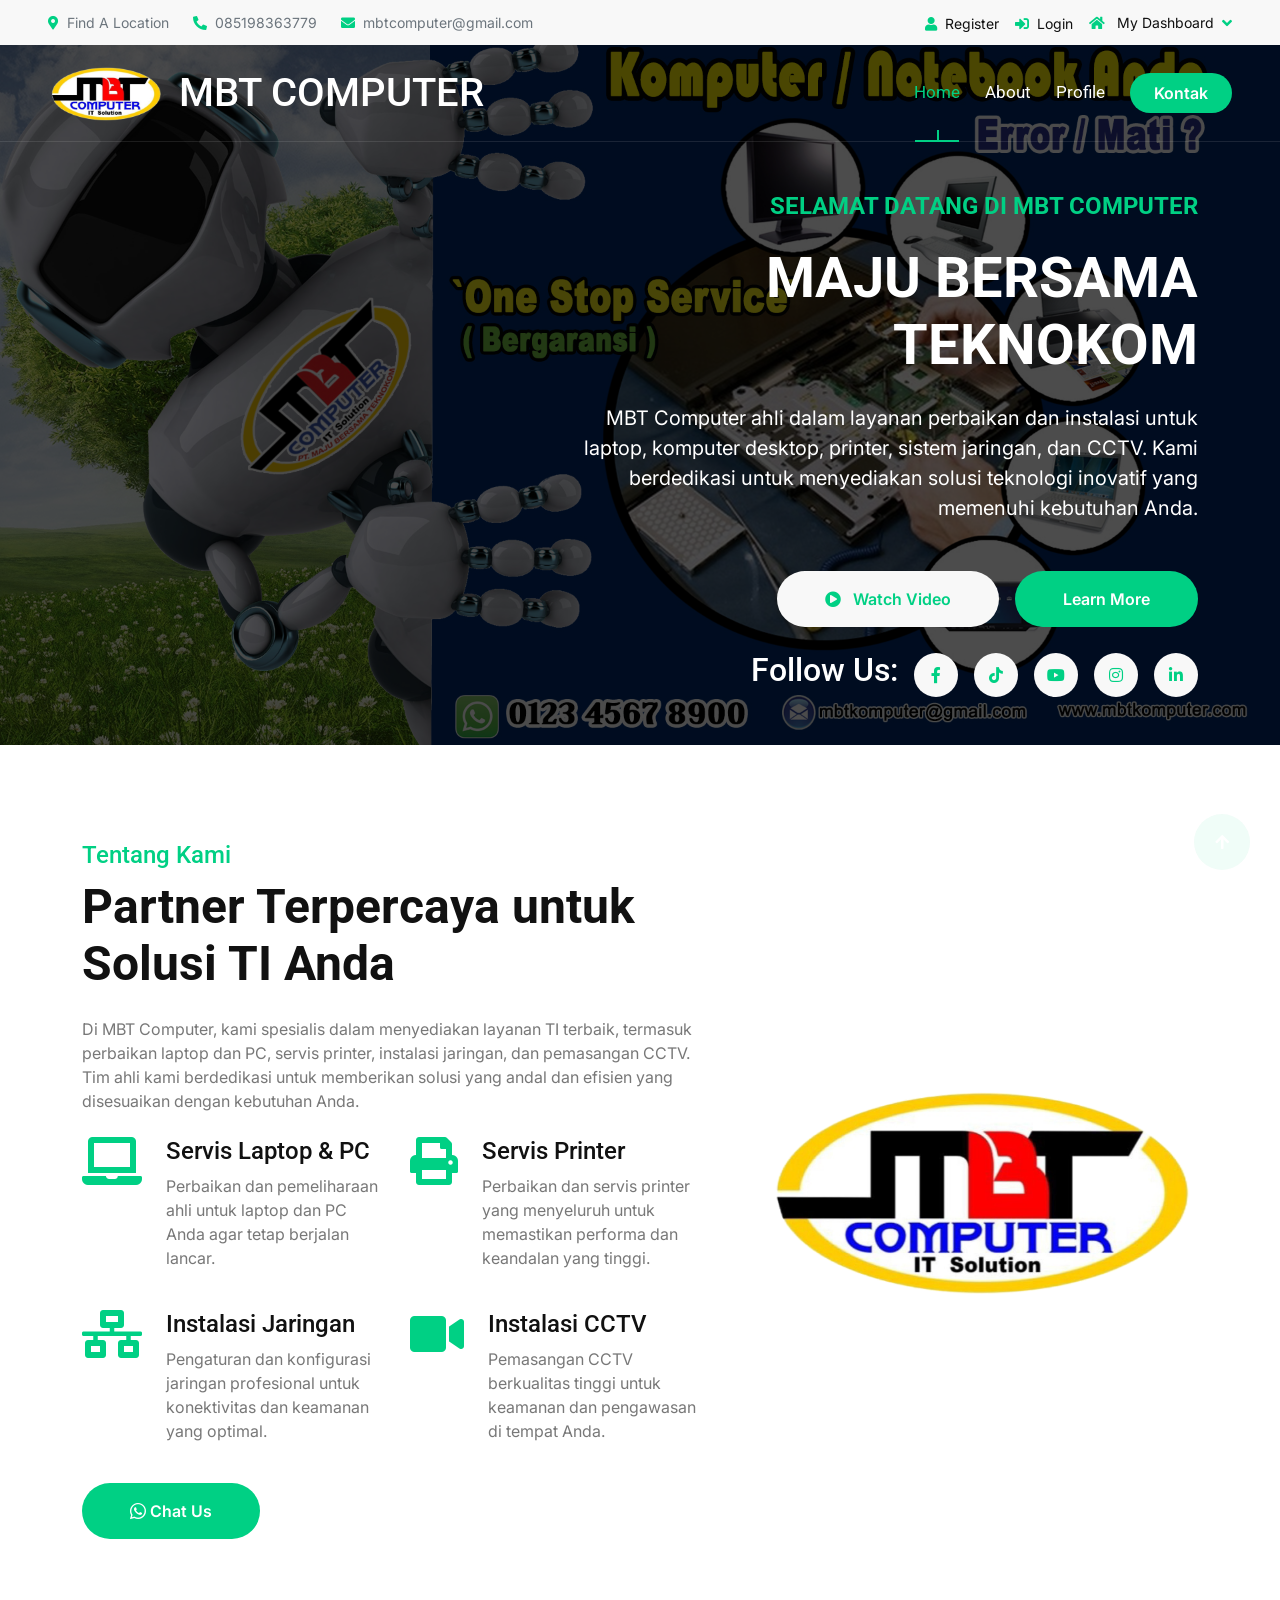
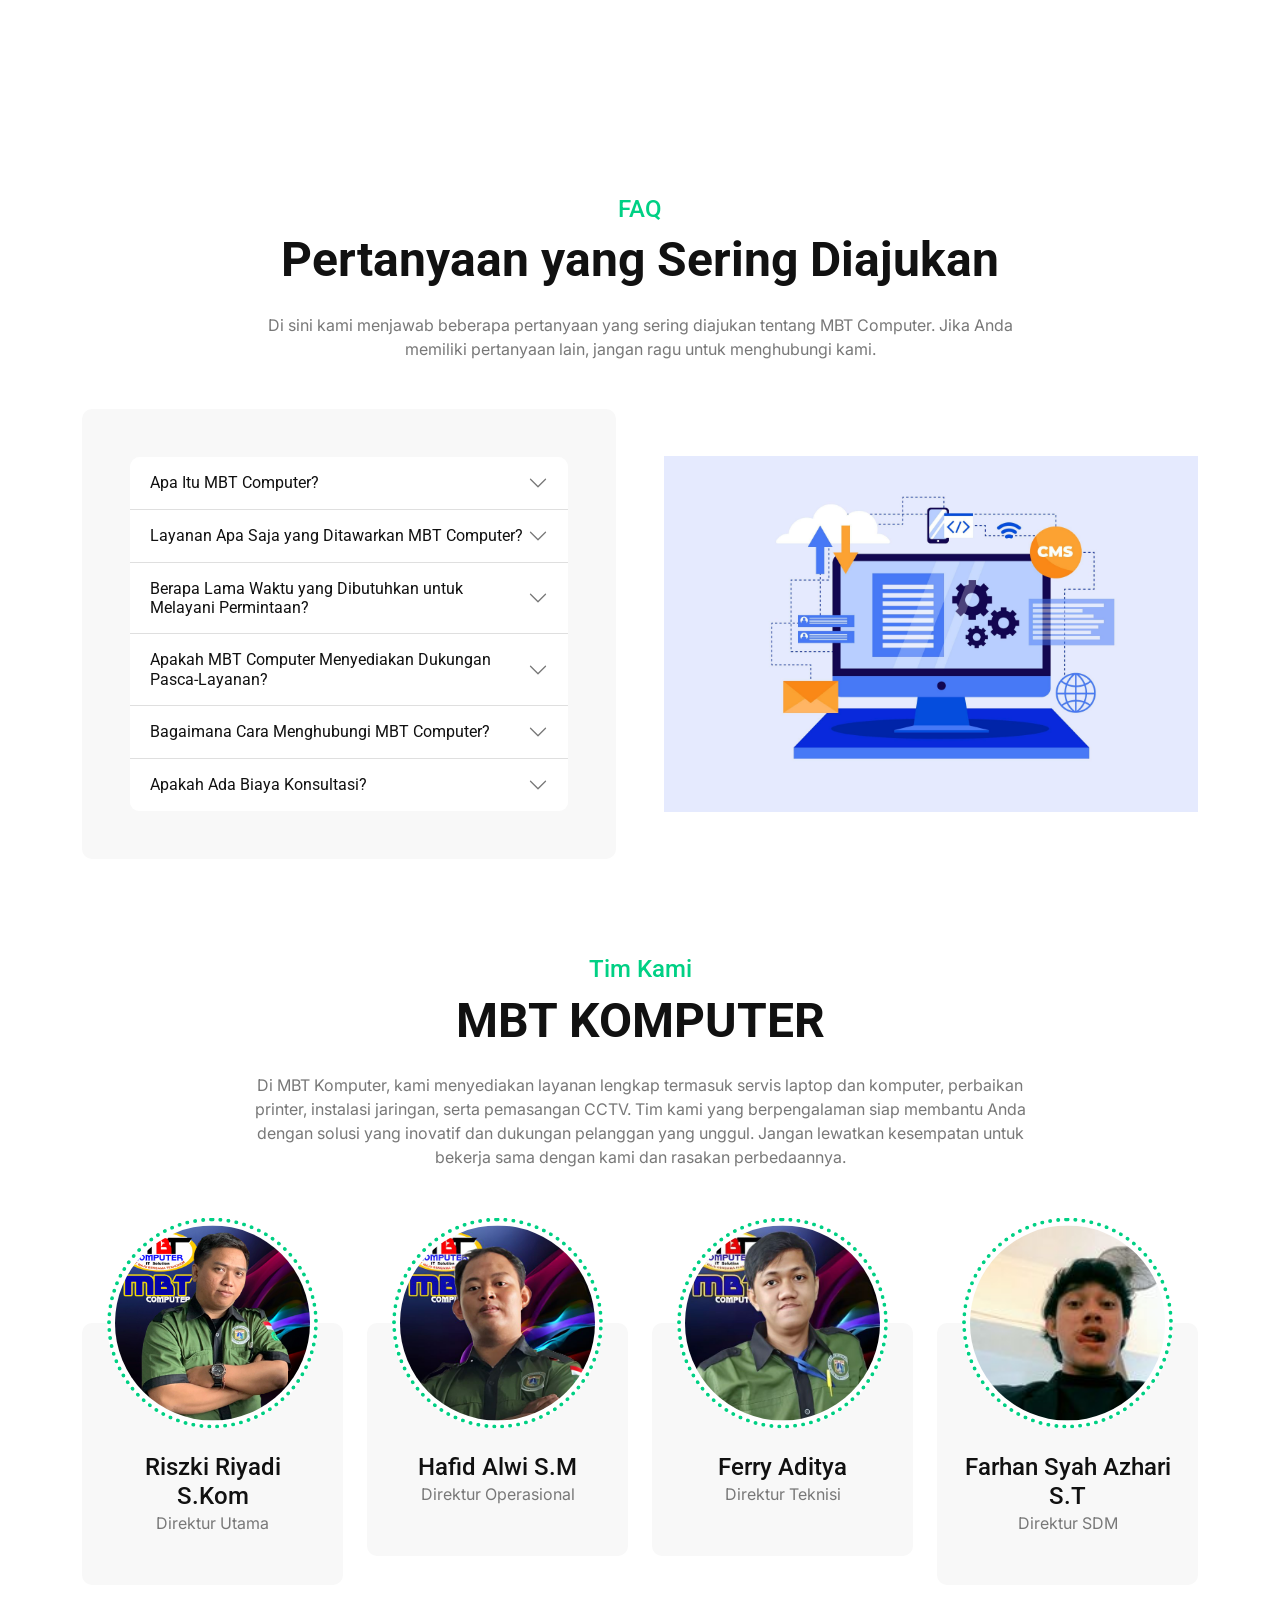
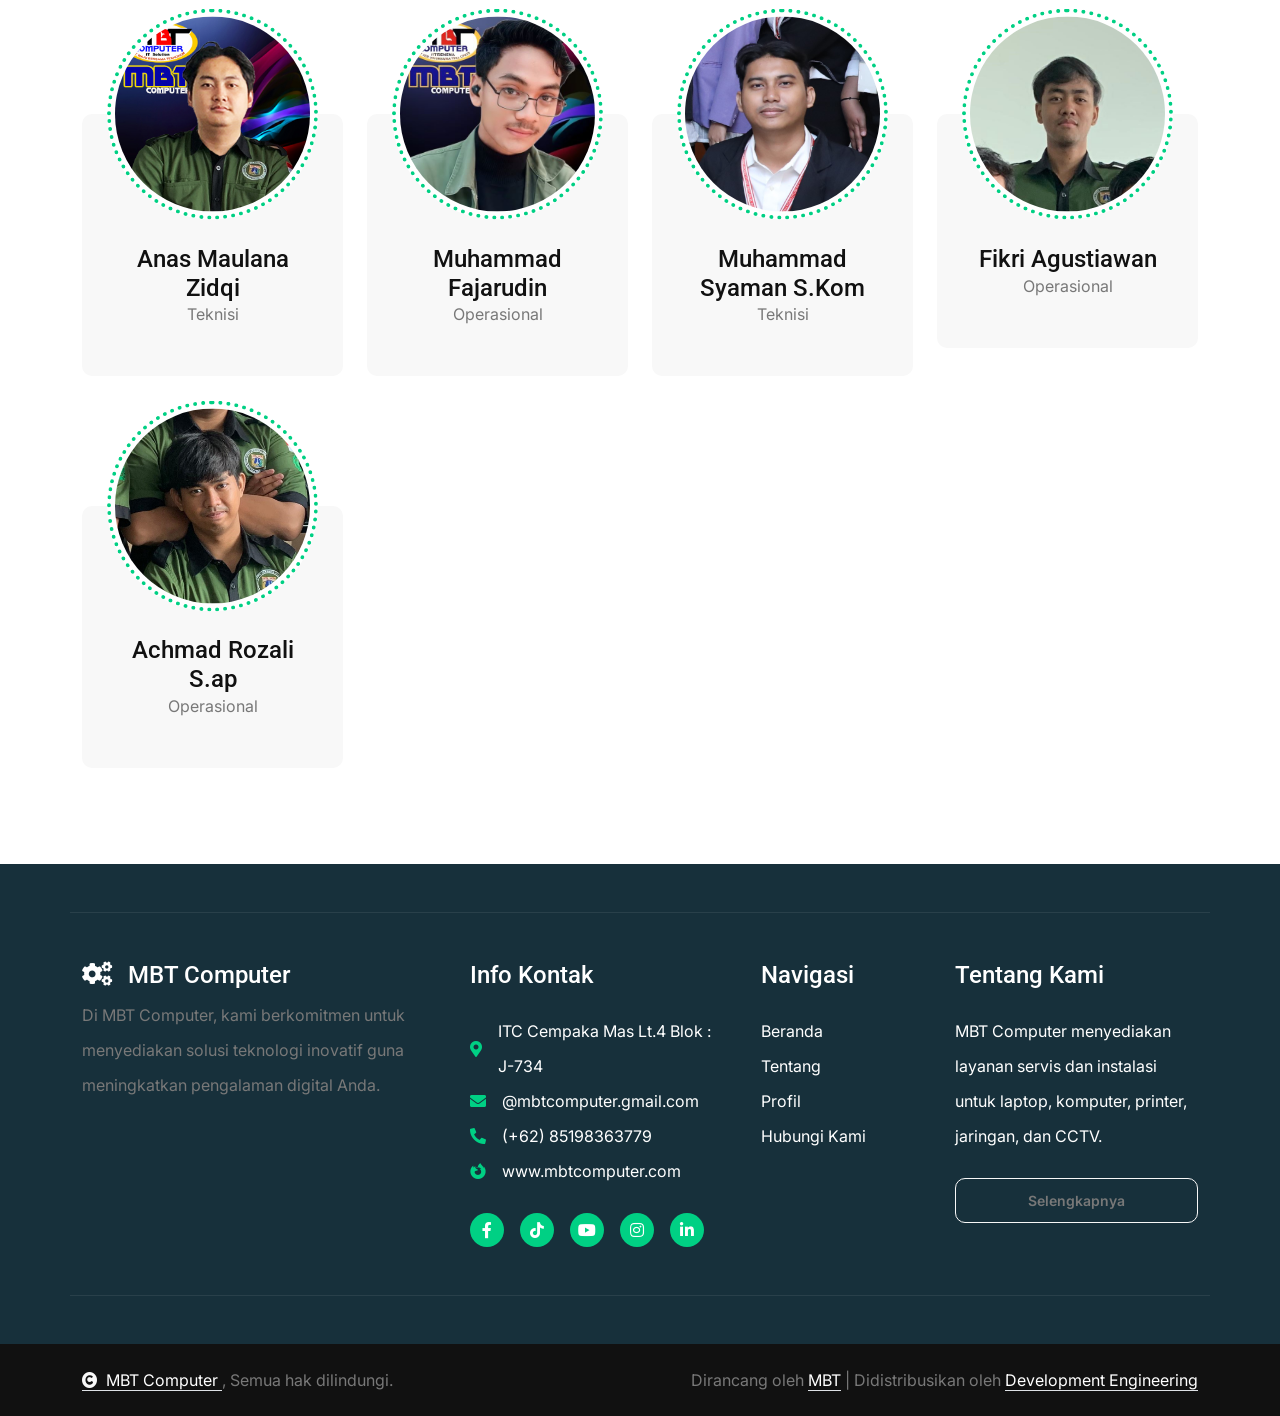
==== index.html @ 4325afc1 "memperbaiki navigasi" ====
<!DOCTYPE html>
<html lang="en">

<head>
    <meta charset="utf-8">
    <title>MBT COMPUTER</title>
    <meta content="width=device-width, initial-scale=1.0" name="viewport">
    <meta content="" name="keywords">
    <meta content="" name="description">

    <!-- Google Web Fonts -->
    <link rel="preconnect" href="https://fonts.googleapis.com">
    <link rel="preconnect" href="https://fonts.gstatic.com" crossorigin>
    <link
        href="https://fonts.googleapis.com/css2?family=Inter:wght@100..900&family=Roboto:wght@400;500;700;900&display=swap"
        rel="stylesheet">

    <!-- Icon Font Stylesheet -->
    <link rel="stylesheet" href="https://use.fontawesome.com/releases/v5.15.4/css/all.css" />
    <link rel="shortcut icon" href="img/logo.png" type="image/x-icon">
    <link href="https://cdn.jsdelivr.net/npm/bootstrap-icons@1.4.1/font/bootstrap-icons.css" rel="stylesheet">

    <!-- Libraries Stylesheet -->
    <link rel="stylesheet" href="lib/animate/animate.min.css" />
    <link href="lib/lightbox/css/lightbox.min.css" rel="stylesheet">
    <link href="lib/owlcarousel/assets/owl.carousel.min.css" rel="stylesheet">


    <!-- Customized Bootstrap Stylesheet -->
    <link href="css/bootstrap.min.css" rel="stylesheet">

    <!-- Template Stylesheet -->
    <link href="css/style.css" rel="stylesheet">
</head>

<body>

    <!-- Spinner Start -->
    <div id="spinner"
        class="show bg-white position-fixed translate-middle w-100 vh-100 top-50 start-50 d-flex align-items-center justify-content-center">
        <div class="spinner-border text-primary" style="width: 3rem; height: 3rem;" role="status">
            <span class="sr-only">Loading...</span>
        </div>
    </div>
    <!-- Spinner End -->

    <!-- Topbar Start -->
    <div class="container-fluid topbar bg-light px-5 d-none d-lg-block">
        <div class="row gx-0 align-items-center">
            <div class="col-lg-8 text-center text-lg-start mb-2 mb-lg-0">
                <div class="d-flex flex-wrap">
                    <!-- mencari lokasi dengan titik koordinat -->
                    <!-- <a href="https://www.google.com/maps/search/?api=1&query=-6.163390799309096, 106.87931257116449"
                        target="_blank" class="text-muted small me-4"><i
                            class="fas fa-map-marker-alt text-primary me-2"></i>Find A
                        Location</a> -->
                    <!-- mencari lokasi dengan nama tempat lokasi -->
                    <a href="https://www.google.com/maps/search/?api=1&query=Jl.+Cemp.+Mas+Tim.+No.586" target="_blank"
                        class="text-muted small me-4">
                        <i class="fas fa-map-marker-alt text-primary me-2"></i>Find A Location
                    </a>
                    <!-- phone akan terhubung langsung ke whatsapp -->
                    <a href="https://wa.me/+6285198363779" class="text-muted small me-4"><i
                            class="fas fa-phone-alt text-primary me-2"></i>085198363779</a>
                    <a href="https://mail.google.com/mail/?view=cm&fs=1&to=mbtcomputer@gmail.com&su=Pertanyaan%20Tentang%20Layanan&body=Halo%2C%20saya%20ingin%20mengetahui%20lebih%20lanjut%20tentang%20layanan%20yang%20anda%20tawarkan."
                        target="_blank" class="text-muted small me-0"><i
                            class="fas fa-envelope text-primary me-2"></i>mbtcomputer@gmail.com</a>
                </div>
            </div>
            <div class="col-lg-4 text-center text-lg-end">
                <div class="d-inline-flex align-items-center" style="height: 45px;">
                    <a href="#"><small class="me-3 text-dark"><i
                                class="fa fa-user text-primary me-2"></i>Register</small></a>
                    <a href="#"><small class="me-3 text-dark"><i
                                class="fa fa-sign-in-alt text-primary me-2"></i>Login</small></a>
                    <div class="dropdown">
                        <a href="#" class="dropdown-toggle text-dark" data-bs-toggle="dropdown"><small><i
                                    class="fa fa-home text-primary me-2"></i> My Dashboard</small></a>
                        <div class="dropdown-menu rounded">
                            <a href="#" class="dropdown-item"><i class="fas fa-user-alt me-2"></i> My Profile</a>
                            <a href="#" class="dropdown-item"><i class="fas fa-comment-alt me-2"></i> Inbox</a>
                            <a href="#" class="dropdown-item"><i class="fas fa-bell me-2"></i> Notifications</a>
                            <a href="#" class="dropdown-item"><i class="fas fa-cog me-2"></i> Account Settings</a>
                            <a href="#" class="dropdown-item"><i class="fas fa-power-off me-2"></i> Log Out</a>
                        </div>
                    </div>
                </div>
            </div>
        </div>
    </div>
    <!-- Topbar End -->

    <!-- Navbar & Hero Start -->
    <div class="container-fluid position-relative p-0">
        <nav class="navbar navbar-expand-lg navbar-light px-4 px-lg-5 py-3 py-lg-0">
            <a href="" class="navbar-brand p-0 d-flex align-items-center">
                <!-- Gambar Logo -->
                <img src="img/logo.png" alt="MBT COMPUTER Logo" class="img-fluid" style="max-width: 150px;">
                <!-- Teks Logo -->
                <h1 class="mb-0 ms-3 logo-text">
                    <span class="text-red">MBT</span>
                    <span class="text-black">COMPUTER</span>
                </h1>
            </a>
            <button class="navbar-toggler" type="button" data-bs-toggle="collapse" data-bs-target="#navbarCollapse">
                <span class="fa fa-bars"></span>
            </button>
            <div class="collapse navbar-collapse" id="navbarCollapse">
                <div class="collapse navbar-collapse" id="navbarCollapse">
                    <div class="navbar-nav ms-auto py-0">
                        <a href="index.html" class="nav-item nav-link active">Home</a>
                        <a href="about.html" class="nav-item nav-link">About</a>
                        <a href="profile.html" class="nav-item nav-link">Profile</a>
                    </div>
                    <a href="contact.html"
                        class="btn btn-primary rounded-pill py-2 px-4 my-3 my-lg-0 flex-shrink-0">Kontak</a>
                </div>
        </nav>
    </div>

    <!-- Carousel Start -->
    <div class="header-carousel owl-carousel">
        <div class="header-carousel-item">
            <img src="img/carousel-1.jpg" class="img-fluid w-100" alt="Image">
            <div class="carousel-caption">
                <div class="container">
                    <div class="row gy-0 gx-5">
                        <div class="col-lg-0 col-xl-5"></div>
                        <div class="col-xl-7 animated fadeInLeft">
                            <div class="text-sm-center text-md-end">
                                <h4 class="text-primary text-uppercase fw-bold mb-4">Selamat Datang di MBT Computer</h4>
                                <h1 class="display-4 text-uppercase text-white mb-4">Maju Bersama Teknokom</h1>
                                <p class="mb-5 fs-5">MBT Computer ahli dalam layanan perbaikan dan instalasi untuk
                                    laptop, komputer desktop, printer, sistem jaringan, dan CCTV. Kami berdedikasi untuk
                                    menyediakan solusi teknologi inovatif yang memenuhi kebutuhan Anda.</p>
                                </p>
                                <div class="d-flex justify-content-center justify-content-md-end flex-shrink-0 mb-4">
                                    <a class="btn btn-light rounded-pill py-3 px-4 px-md-5 me-2"
                                        href="https://www.youtube.com/@ptmajubersamateknokom"><i
                                            class="fas fa-play-circle me-2"></i> Watch Video</a>
                                    <a class="btn btn-primary rounded-pill py-3 px-4 px-md-5 ms-2" href="#faq">Learn
                                        More</a>
                                </div>
                                <div class="d-flex align-items-center justify-content-center justify-content-md-end">
                                    <h2 class="text-white me-2">Follow Us:</h2>
                                    <div class="d-flex justify-content-end ms-2">
                                        <a class="btn btn-md-square btn-light rounded-circle me-2"
                                            href="https://web.facebook.com/people/Mbt-Maju-Bersama-Teknokom/61565155615879/?mibextid=qi2Omg&rdid=eKMgM4CLi8T7lTLU&share_url=https%3A%2F%2Fweb.facebook.com%2Fshare%2Fb56TY59gbZeCLn78%2F%3Fmibextid%3Dqi2Omg%26_rdc%3D1%26_rdr"
                                            target="_blank"><i class="fab fa-facebook-f"></i></a>
                                        <a class="btn btn-md-square btn-light rounded-circle mx-2"
                                            href="https://www.tiktok.com/@mbt_it_solution?_t=8pLuQFW47MY&_r=1"
                                            target="_blank"><i class="fab fa-tiktok"></i></a>
                                        <a class="btn btn-md-square btn-light rounded-circle mx-2"
                                            href="https://www.youtube.com/@ptmajubersamateknokom" target="_blank"><i
                                                class="fab fa-youtube"></i></a>
                                        <a class="btn btn-md-square btn-light rounded-circle mx-2"
                                            href="https://www.instagram.com/mbt_it_solution/" target="_blank"><i
                                                class="fab fa-instagram"></i></a>
                                        <a class="btn btn-md-square btn-light rounded-circle ms-2"
                                            href="https://www.linkedin.com/company/maju-bersama-teknokom/"
                                            target="_blank"><i class="fab fa-linkedin-in"></i></a>
                                    </div>
                                </div>
                            </div>
                        </div>
                    </div>
                </div>
            </div>
        </div>
        <div class="header-carousel-item">
            <img src="img/carousel-2.jpg" class="img-fluid w-100" alt="Image">
            <div class="carousel-caption">
                <div class="container">
                    <div class="row g-5">
                        <div class="col-12 animated fadeInUp">
                            <div class="text-center">
                                <h4 class="text-primary text-uppercase fw-bold mb-4">Selamat Datang Di MBT Computer</h4>
                                <h1 class="display-4 text-uppercase text-white mb-4">Maju Bersama Teknokom</h1>
                                <p class="mb-5 fs-5">MBT Computer menawarkan layanan perbaikan dan instalasi untuk
                                    laptop, komputer desktop, printer, sistem jaringan, dan CCTV. Kami berkomitmen untuk
                                    memberikan solusi teknologi yang handal dan inovatif untuk memenuhi kebutuhan Anda.
                                </p>
                                </p>
                                <div class="d-flex justify-content-center flex-shrink-0 mb-4">
                                    <a class="btn btn-light rounded-pill py-3 px-4 px-md-5 me-2"
                                        href="https://www.youtube.com/@ptmajubersamateknokom"><i
                                            class="fas fa-play-circle me-2"></i> Watch Video</a>
                                    <a class="btn btn-primary rounded-pill py-3 px-4 px-md-5 ms-2" href="#faq">Learn
                                        More</a>
                                </div>
                                <div class="d-flex align-items-center justify-content-center">
                                    <h2 class="text-white me-2">Follow Us:</h2>
                                    <div class="d-flex justify-content-end ms-2">
                                        <a class="btn btn-md-square btn-light rounded-circle me-2"
                                            href="https://web.facebook.com/people/Mbt-Maju-Bersama-Teknokom/61565155615879/?mibextid=qi2Omg&rdid=eKMgM4CLi8T7lTLU&share_url=https%3A%2F%2Fweb.facebook.com%2Fshare%2Fb56TY59gbZeCLn78%2F%3Fmibextid%3Dqi2Omg%26_rdc%3D1%26_rdr"
                                            target="_blank"><i class="fab fa-facebook-f"></i></a>
                                        <a class="btn btn-md-square btn-light rounded-circle mx-2"
                                            href="https://www.tiktok.com/@mbt_it_solution?_t=8pLuQFW47MY&_r=1"
                                            target="_blank"><i class="fab fa-tiktok"></i></a>
                                        <a class="btn btn-md-square btn-light rounded-circle mx-2"
                                            href="https://www.youtube.com/@ptmajubersamateknokom" target="_blank"><i
                                                class="fab fa-youtube"></i></a>
                                        <a class="btn btn-md-square btn-light rounded-circle mx-2"
                                            href="https://www.instagram.com/mbt_it_solution/" target="_blank"><i
                                                class="fab fa-instagram"></i></a>
                                        <a class="btn btn-md-square btn-light rounded-circle ms-2"
                                            href="https://www.linkedin.com/company/maju-bersama-teknokom/"
                                            target="_blank"><i class="fab fa-linkedin-in"></i></a>
                                    </div>
                                </div>
                            </div>
                        </div>
                    </div>
                </div>
            </div>
        </div>
    </div>
    <!-- Carousel End -->
    </div>
    <!-- Navbar & Hero End -->


    <!-- About Start -->
    <div class="container-fluid about py-5">
        <div class="container py-5">
            <div class="row g-5 align-items-center">
                <div class="col-xl-7 wow fadeInLeft" data-wow-delay="0.2s">
                    <div>
                        <h4 class="text-primary">Tentang Kami</h4>
                        <h1 class="display-5 mb-4">Partner Terpercaya untuk Solusi TI Anda</h1>
                        <p class="mb-4">Di MBT Computer, kami spesialis dalam menyediakan layanan TI terbaik, termasuk
                            perbaikan laptop dan PC, servis printer, instalasi jaringan, dan pemasangan CCTV. Tim ahli
                            kami berdedikasi untuk memberikan solusi yang andal dan efisien yang disesuaikan dengan
                            kebutuhan Anda.</p>
                        <div class="row g-4">
                            <div class="col-md-6 col-lg-6 col-xl-6">
                                <div class="d-flex">
                                    <div><i class="fas fa-laptop fa-3x text-primary"></i></div>
                                    <div class="ms-4">
                                        <h4>Servis Laptop & PC</h4>
                                        <p>Perbaikan dan pemeliharaan ahli untuk laptop dan PC Anda agar tetap berjalan
                                            lancar.</p>
                                    </div>
                                </div>
                            </div>
                            <div class="col-md-6 col-lg-6 col-xl-6">
                                <div class="d-flex">
                                    <div><i class="fas fa-print fa-3x text-primary"></i></div>
                                    <div class="ms-4">
                                        <h4>Servis Printer</h4>
                                        <p>Perbaikan dan servis printer yang menyeluruh untuk memastikan performa dan
                                            keandalan yang tinggi.</p>
                                    </div>
                                </div>
                            </div>
                            <div class="col-md-6 col-lg-6 col-xl-6">
                                <div class="d-flex">
                                    <div><i class="fas fa-network-wired fa-3x text-primary"></i></div>
                                    <div class="ms-4">
                                        <h4>Instalasi Jaringan</h4>
                                        <p>Pengaturan dan konfigurasi jaringan profesional untuk konektivitas dan
                                            keamanan yang optimal.</p>
                                    </div>
                                </div>
                            </div>
                            <div class="col-md-6 col-lg-6 col-xl-6">
                                <div class="d-flex">
                                    <div><i class="fas fa-video fa-3x text-primary"></i></div> <!-- Ikon CCTV -->
                                    <div class="ms-4">
                                        <h4>Instalasi CCTV</h4>
                                        <p>Pemasangan CCTV berkualitas tinggi untuk keamanan dan pengawasan di tempat
                                            Anda.</p>
                                    </div>
                                </div>
                            </div>
                            <div class="col-sm-6">
                                <a href="https://wa.me/+6285198363779"
                                    class="btn btn-primary rounded-pill py-3 px-5 flex-shrink-0">
                                    <i class="bi bi-whatsapp"></i>
                                    Chat Us</a>
                            </div>
                        </div>
                    </div>
                </div>
                <div class="col-xl-5 wow fade0InRight" data-wow-delay="0.2s">
                    <div class="rounded position-relative overflow-hidden">
                        <img src="img/logo.png" class="img-fluid rounded w-100" alt="Gambar Perusahaan">

                    </div>
                </div>
            </div>
        </div>
    </div>
    </div>
    <!-- About End -->

    <!-- Blog End -->


    <!-- About MBT Computer Start -->
    <div class="container-fluid faq-section pb-5" id="faq">
        <div class="container pb-5 overflow-hidden">
            <div class="text-center mx-auto pb-5 wow fadeInUp" data-wow-delay="0.2s" style="max-width: 800px;">
                <h4 class="text-primary">FAQ</h4>
                <h1 class="display-5 mb-4">Pertanyaan yang Sering Diajukan</h1>
                <p class="mb-0">Di sini kami menjawab beberapa pertanyaan yang sering diajukan tentang MBT Computer.
                    Jika Anda memiliki pertanyaan lain, jangan ragu untuk menghubungi kami.</p>
            </div>
            <div class="row g-5 align-items-center">
                <div class="col-lg-6 wow fadeInLeft" data-wow-delay="0.2s">
                    <div class="accordion accordion-flush bg-light rounded p-5" id="accordionFlushSection">
                        <!-- FAQ Item 1 -->
                        <div class="accordion-item rounded-top">
                            <h2 class="accordion-header" id="flush-headingOne">
                                <button class="accordion-button collapsed rounded-top" type="button"
                                    data-bs-toggle="collapse" data-bs-target="#flush-collapseOne" aria-expanded="false"
                                    aria-controls="flush-collapseOne">
                                    Apa Itu MBT Computer?
                                </button>
                            </h2>
                            <div id="flush-collapseOne" class="accordion-collapse collapse"
                                aria-labelledby="flush-headingOne" data-bs-parent="#accordionFlushSection">
                                <div class="accordion-body">MBT Computer adalah penyedia layanan TI yang menawarkan
                                    berbagai solusi teknologi, termasuk perbaikan dan pemeliharaan laptop, servis
                                    printer, instalasi jaringan, dan pemasangan CCTV. Kami berkomitmen untuk memberikan
                                    layanan yang berkualitas tinggi dan solusi yang efisien untuk semua kebutuhan TI
                                    Anda.</div>
                            </div>
                        </div>
                        <!-- FAQ Item 2 -->
                        <div class="accordion-item">
                            <h2 class="accordion-header" id="flush-headingTwo">
                                <button class="accordion-button collapsed" type="button" data-bs-toggle="collapse"
                                    data-bs-target="#flush-collapseTwo" aria-expanded="false"
                                    aria-controls="flush-collapseTwo">
                                    Layanan Apa Saja yang Ditawarkan MBT Computer?
                                </button>
                            </h2>
                            <div id="flush-collapseTwo" class="accordion-collapse collapse"
                                aria-labelledby="flush-headingTwo" data-bs-parent="#accordionFlushSection">
                                <div class="accordion-body">Kami menawarkan berbagai layanan seperti servis laptop & PC,
                                    servis printer, instalasi jaringan, dan instalasi CCTV. Setiap layanan kami
                                    dirancang untuk memenuhi kebutuhan teknologi Anda dengan efisiensi dan
                                    profesionalisme.</div>
                            </div>
                        </div>
                        <!-- FAQ Item 3 -->
                        <div class="accordion-item">
                            <h2 class="accordion-header" id="flush-headingThree">
                                <button class="accordion-button collapsed" type="button" data-bs-toggle="collapse"
                                    data-bs-target="#flush-collapseThree" aria-expanded="false"
                                    aria-controls="flush-collapseThree">
                                    Berapa Lama Waktu yang Dibutuhkan untuk Melayani Permintaan?
                                </button>
                            </h2>
                            <div id="flush-collapseThree" class="accordion-collapse collapse"
                                aria-labelledby="flush-headingThree" data-bs-parent="#accordionFlushSection">
                                <div class="accordion-body">Waktu pelayanan bervariasi tergantung pada jenis layanan
                                    yang Anda butuhkan. Kami berusaha untuk menyelesaikan setiap permintaan dalam waktu
                                    yang cepat dan efisien. Untuk informasi lebih lanjut, Anda dapat menghubungi tim
                                    kami langsung.</div>
                            </div>
                        </div>
                        <!-- FAQ Item 4 -->
                        <div class="accordion-item">
                            <h2 class="accordion-header" id="flush-headingFour">
                                <button class="accordion-button collapsed" type="button" data-bs-toggle="collapse"
                                    data-bs-target="#flush-collapseFour" aria-expanded="false"
                                    aria-controls="flush-collapseFour">
                                    Apakah MBT Computer Menyediakan Dukungan Pasca-Layanan?
                                </button>
                            </h2>
                            <div id="flush-collapseFour" class="accordion-collapse collapse"
                                aria-labelledby="flush-headingFour" data-bs-parent="#accordionFlushSection">
                                <div class="accordion-body">Ya, kami menyediakan dukungan pasca-layanan untuk memastikan
                                    bahwa Anda puas dengan hasil layanan kami. Jika ada masalah setelah layanan, tim
                                    kami siap membantu Anda menyelesaikannya.</div>
                            </div>
                        </div>
                        <!-- FAQ Item 5 -->
                        <div class="accordion-item">
                            <h2 class="accordion-header" id="flush-headingFive">
                                <button class="accordion-button collapsed" type="button" data-bs-toggle="collapse"
                                    data-bs-target="#flush-collapseFive" aria-expanded="false"
                                    aria-controls="flush-collapseFive">
                                    Bagaimana Cara Menghubungi MBT Computer?
                                </button>
                            </h2>
                            <div id="flush-collapseFive" class="accordion-collapse collapse"
                                aria-labelledby="flush-headingFive" data-bs-parent="#accordionFlushSection">
                                <div class="accordion-body">Anda dapat menghubungi kami melalui telepon di nomor
                                    085198363779 atau melalui email di info@mbtcomputer.com. Kami juga tersedia melalui
                                    formulir kontak di situs web kami.</div>
                            </div>
                        </div>
                        <!-- FAQ Item 6 -->
                        <div class="accordion-item rounded-bottom">
                            <h2 class="accordion-header" id="flush-headingSix">
                                <button class="accordion-button collapsed" type="button" data-bs-toggle="collapse"
                                    data-bs-target="#flush-collapseSix" aria-expanded="false"
                                    aria-controls="flush-collapseSix">
                                    Apakah Ada Biaya Konsultasi?
                                </button>
                            </h2>
                            <div id="flush-collapseSix" class="accordion-collapse collapse"
                                aria-labelledby="flush-headingSix" data-bs-parent="#accordionFlushSection">
                                <div class="accordion-body">Kami menyediakan konsultasi awal secara gratis untuk
                                    memahami kebutuhan Anda dan memberikan rekomendasi yang sesuai. Biaya tambahan
                                    mungkin berlaku untuk layanan yang lebih mendalam atau khusus.</div>
                            </div>
                        </div>
                    </div>
                </div>
                <div class="col-lg-6 wow fadeInRight" data-wow-delay="0.2s">
                    <div class="bg-primary rounded">
                        <img src="img/foto4.jpg" class="img-fluid w-100" alt="MBT Computer">
                    </div>
                </div>
            </div>
        </div>
    </div>
    <!-- About MBT Computer End -->



    <!-- Tim Kami Start -->
    <div class="container-fluid team pb-5">
        <div class="container pb-5">
            <div class="text-center mx-auto pb-5 wow fadeInUp" data-wow-delay="0.2s" style="max-width: 800px;">
                <h4 class="text-primary">Tim Kami</h4>
                <h1 class="display-5 mb-4">MBT KOMPUTER</h1>
                <p class="mb-0">Di MBT Komputer, kami menyediakan layanan lengkap termasuk servis laptop dan komputer,
                    perbaikan printer, instalasi jaringan, serta pemasangan CCTV. Tim kami yang berpengalaman siap
                    membantu Anda dengan solusi yang inovatif dan dukungan pelanggan yang unggul. Jangan lewatkan
                    kesempatan untuk bekerja sama dengan kami dan rasakan perbedaannya.</p>
            </div>

            <div class="row g-4">
                <!-- Riszki -->
                <div class="col-md-6 col-lg-6 col-xl-3 wow fadeInUp" data-wow-delay="0.2s">
                    <div class="team-item">
                        <div class="team-img">
                            <img src="img/mbt-team/mbt-riszki.jpg" class="img-fluid" alt="">
                        </div>
                        <div class="team-title">
                            <h4 class="mb-0">Riszki Riyadi S.Kom</h4>
                            <p class="mb-0">Direktur Utama</p>
                        </div>
                        <!-- <div class="team-icon">
                            <a class="btn btn-primary btn-sm-square rounded-circle me-3" href=""><i
                                    class="fab fa-facebook-f"></i></a>
                            <a class="btn btn-primary btn-sm-square rounded-circle me-3" href=""><i
                                    class="fab fa-twitter"></i></a>
                            <a class="btn btn-primary btn-sm-square rounded-circle me-3" href=""><i
                                    class="fab fa-linkedin-in"></i></a>
                            <a class="btn btn-primary btn-sm-square rounded-circle me-0" href=""><i
                                    class="fab fa-instagram"></i></a>
                        </div> -->
                    </div>
                </div>
                <!-- Alwi -->
                <div class="col-md-6 col-lg-6 col-xl-3 wow fadeInUp" data-wow-delay="0.4s">
                    <div class="team-item">
                        <div class="team-img">
                            <img src="img/mbt-team/mbt-alwi.jpg" class="img-fluid" alt="">
                        </div>
                        <div class="team-title">
                            <h4 class="mb-0">Hafid Alwi S.M</h4>
                            <p class="mb-0">Direktur Operasional</p>
                        </div>
                        <!-- <div class="team-icon">
                            <a class="btn btn-primary btn-sm-square rounded-circle me-3" href=""><i
                                    class="fab fa-facebook-f"></i></a>
                            <a class="btn btn-primary btn-sm-square rounded-circle me-3" href=""><i
                                    class="fab fa-twitter"></i></a>
                            <a class="btn btn-primary btn-sm-square rounded-circle me-3" href=""><i
                                    class="fab fa-linkedin-in"></i></a>
                            <a class="btn btn-primary btn-sm-square rounded-circle me-0" href=""><i
                                    class="fab fa-instagram"></i></a>
                        </div> -->
                    </div>
                </div>
                <!-- Ferry -->
                <div class="col-md-6 col-lg-6 col-xl-3 wow fadeInUp" data-wow-delay="0.4s">
                    <div class="team-item">
                        <div class="team-img">
                            <img src="img/mbt-team/mbt-ferry.jpg" class="img-fluid" alt="">
                        </div>
                        <div class="team-title">
                            <h4 class="mb-0">Ferry Aditya</h4>
                            <p class="mb-0">Direktur Teknisi</p>
                        </div>
                        <!-- <div class="team-icon">
                            <a class="btn btn-primary btn-sm-square rounded-circle me-3" href=""><i
                                    class="fab fa-facebook-f"></i></a>
                            <a class="btn btn-primary btn-sm-square rounded-circle me-3" href=""><i
                                    class="fab fa-twitter"></i></a>
                            <a class="btn btn-primary btn-sm-square rounded-circle me-3" href=""><i
                                    class="fab fa-linkedin-in"></i></a>
                            <a class="btn btn-primary btn-sm-square rounded-circle me-0" href=""><i
                                    class="fab fa-instagram"></i></a>
                        </div> -->
                    </div>
                </div>
                <!-- Farhan -->
                <div class="col-md-6 col-lg-6 col-xl-3 wow fadeInUp" data-wow-delay="0.6s">
                    <div class="team-item">
                        <div class="team-img">
                            <img src="img/mbt-team/mbt-farhan.jpg" class="img-fluid" alt="">
                        </div>
                        <div class="team-title">
                            <h4 class="mb-0">Farhan Syah Azhari S.T</h4>
                            <p class="mb-0">Direktur SDM</p>
                        </div>
                        <!-- <div class="team-icon">
                                            <a class="btn btn-primary btn-sm-square rounded-circle me-3" href=""><i
                                                    class="fab fa-facebook-f"></i></a>
                                            <a class="btn btn-primary btn-sm-square rounded-circle me-3" href=""><i
                                                    class="fab fa-twitter"></i></a>
                                            <a class="btn btn-primary btn-sm-square rounded-circle me-3" href=""><i
                                                    class="fab fa-linkedin-in"></i></a>
                                            <a class="btn btn-primary btn-sm-square rounded-circle me-0" href=""><i
                                                    class="fab fa-instagram"></i></a>
                                        </div> -->
                    </div>
                </div>
                <!-- Anas -->
                <div class="col-md-6 col-lg-6 col-xl-3 wow fadeInUp" data-wow-delay="0.6s">
                    <div class="team-item">
                        <div class="team-img">
                            <img src="img/mbt-team/mbt-anas.jpg" class="img-fluid" alt="">
                        </div>
                        <div class="team-title">
                            <h4 class="mb-0">Anas Maulana Zidqi</h4>
                            <p class="mb-0">Teknisi</p>
                        </div>
                        <!-- <div class="team-icon">
                            <a class="btn btn-primary btn-sm-square rounded-circle me-3" href=""><i
                                    class="fab fa-facebook-f"></i></a>
                            <a class="btn btn-primary btn-sm-square rounded-circle me-3" href=""><i
                                    class="fab fa-twitter"></i></a>
                            <a class="btn btn-primary btn-sm-square rounded-circle me-3" href=""><i
                                    class="fab fa-linkedin-in"></i></a>
                            <a class="btn btn-primary btn-sm-square rounded-circle me-0" href=""><i
                                    class="fab fa-instagram"></i></a>
                        </div> -->
                    </div>
                </div>
                <!-- Fajar -->
                <div class="col-md-6 col-lg-6 col-xl-3 wow fadeInUp" data-wow-delay="0.8s">
                    <div class="team-item">
                        <div class="team-img">
                            <img src="img/mbt-team/mbt-fajar.jpg" class="img-fluid" alt="">
                        </div>
                        <div class="team-title">
                            <h4 class="mb-0">Muhammad Fajarudin</h4>
                            <p class="mb-0">Operasional</p>
                        </div>
                        <!-- <div class="team-icon">
                            <a class="btn btn-primary btn-sm-square rounded-circle me-3" href=""><i
                                    class="fab fa-facebook-f"></i></a>
                            <a class="btn btn-primary btn-sm-square rounded-circle me-3" href=""><i
                                    class="fab fa-twitter"></i></a>
                            <a class="btn btn-primary btn-sm-square rounded-circle me-3" href=""><i
                                    class="fab fa-linkedin-in"></i></a>
                            <a class="btn btn-primary btn-sm-square rounded-circle me-0" href=""><i
                                    class="fab fa-instagram"></i></a>
                        </div> -->
                    </div>
                </div>
                <!-- Syaman -->
                <div class="col-md-6 col-lg-6 col-xl-3 wow fadeInUp" data-wow-delay="0.6s">
                    <div class="team-item">
                        <div class="team-img">
                            <img src="img/mbt-team/mbt-syaman.jpg" class="img-fluid" alt="">
                        </div>
                        <div class="team-title">
                            <h4 class="mb-0">Muhammad Syaman S.Kom</h4>
                            <p class="mb-0">Teknisi</p>
                        </div>
                        <!-- <div class="team-icon">
                            <a class="btn btn-primary btn-sm-square rounded-circle me-3" href=""><i
                                    class="fab fa-facebook-f"></i></a>
                            <a class="btn btn-primary btn-sm-square rounded-circle me-3" href=""><i
                                    class="fab fa-twitter"></i></a>
                            <a class="btn btn-primary btn-sm-square rounded-circle me-3" href=""><i
                                    class="fab fa-linkedin-in"></i></a>
                            <a class="btn btn-primary btn-sm-square rounded-circle me-0" href=""><i
                                    class="fab fa-instagram"></i></a>
                        </div> -->
                    </div>
                </div>
                <!-- Fikri -->
                <div class="col-md-6 col-lg-6 col-xl-3 wow fadeInUp" data-wow-delay="0.6s">
                    <div class="team-item">
                        <div class="team-img">
                            <img src="img/mbt-team/mbt-fikri.jpg" class="img-fluid" alt="">
                        </div>
                        <div class="team-title">
                            <h4 class="mb-0">Fikri Agustiawan</h4>
                            <p class="mb-0">Operasional</p>
                        </div>
                        <!-- <div class="team-icon">
                            <a class="btn btn-primary btn-sm-square rounded-circle me-3" href=""><i
                                    class="fab fa-facebook-f"></i></a>
                            <a class="btn btn-primary btn-sm-square rounded-circle me-3" href=""><i
                                    class="fab fa-twitter"></i></a>
                            <a class="btn btn-primary btn-sm-square rounded-circle me-3" href=""><i
                                    class="fab fa-linkedin-in"></i></a>
                            <a class="btn btn-primary btn-sm-square rounded-circle me-0" href=""><i
                                    class="fab fa-instagram"></i></a>
                        </div> -->
                    </div>
                </div>
                <!-- Rozali -->
                <div class="col-md-6 col-lg-6 col-xl-3 wow fadeInUp" data-wow-delay="0.6s">
                    <div class="team-item">
                        <div class="team-img">
                            <img src="img/mbt-team/mbt-rozali.jpg" class="img-fluid" alt="">
                        </div>
                        <div class="team-title">
                            <h4 class="mb-0">Achmad Rozali S.ap</h4>
                            <p class="mb-0">Operasional</p>
                        </div>
                        <!-- <div class="team-icon">
                            <a class="btn btn-primary btn-sm-square rounded-circle me-3" href=""><i
                                    class="fab fa-facebook-f"></i></a>
                            <a class="btn btn-primary btn-sm-square rounded-circle me-3" href=""><i
                                    class="fab fa-twitter"></i></a>
                            <a class="btn btn-primary btn-sm-square rounded-circle me-3" href=""><i
                                    class="fab fa-linkedin-in"></i></a>
                            <a class="btn btn-primary btn-sm-square rounded-circle me-0" href=""><i
                                    class="fab fa-instagram"></i></a>
                        </div> -->
                    </div>
                </div>

            </div>
        </div>
    </div>
    <!-- Tim Kami End -->

    <!-- Footer Start -->
    <div class="container-fluid footer py-5 wow fadeIn" data-wow-delay="0.2s">
        <div class="container py-5 border-start-0 border-end-0"
            style="border: 1px solid; border-color: rgb(255, 255, 255, 0.08);">
            <div class="row g-5">
                <div class="col-md-6 col-lg-6 col-xl-4">
                    <div class="footer-item">
                        <a href="index.html" class="p-0">
                            <h4 class="text-white"><i class="fas fa-cogs me-3"></i>MBT Computer</h4>
                            <!-- <img src="img/logo.png" alt="Logo MBT Computer"> -->
                        </a>
                        <p class="mb-4">Di MBT Computer, kami berkomitmen untuk menyediakan solusi teknologi inovatif
                            guna meningkatkan pengalaman digital Anda.</p>
                    </div>
                </div>
                <div class="col-md-6 col-lg-6 col-xl-3">
                    <div class="footer-item">
                        <h4 class="text-white mb-4">Info Kontak</h4>
                        <div class="d-flex align-items-center">
                            <i class="fas fa-map-marker-alt text-primary me-3"></i>
                            <p class="text-white mb-0">ITC Cempaka Mas Lt.4 Blok : J-734</p>
                        </div>
                        <div class="d-flex align-items-center">
                            <i class="fas fa-envelope text-primary me-3"></i>
                            <p class="text-white mb-0">@mbtcomputer.gmail.com</p>
                        </div>
                        <div class="d-flex align-items-center">
                            <i class="fa fa-phone-alt text-primary me-3"></i>
                            <p class="text-white mb-0">(+62) 85198363779 </p>
                        </div>
                        <div class="d-flex align-items-center mb-4">
                            <i class="fab fa-firefox-browser text-primary me-3"></i>
                            <p class="text-white mb-0">www.mbtcomputer.com</p>
                        </div>
                        <div class="d-flex">
                            <a class="btn btn-primary btn-sm-square rounded-circle me-3"
                                href="https://web.facebook.com/people/Mbt-Maju-Bersama-Teknokom/61565155615879/?mibextid=qi2Omg&rdid=eKMgM4CLi8T7lTLU&share_url=https%3A%2F%2Fweb.facebook.com%2Fshare%2Fb56TY59gbZeCLn78%2F%3Fmibextid%3Dqi2Omg%26_rdc%3D1%26_rdr"><i
                                    class="fab fa-facebook-f text-white"></i></a>
                            <a class="btn btn-primary btn-sm-square rounded-circle me-3"
                                href="https://www.tiktok.com/@mbt_it_solution?_t=8pLuQFW47MY&_r=1"><i
                                    class="fab fa-tiktok text-white"></i></a>
                            <a class="btn btn-primary btn-sm-square rounded-circle me-3"
                                href="https://www.youtube.com/@ptmajubersamateknokom"><i
                                    class="fab fa-youtube text-white"></i></a>
                            <a class="btn btn-primary btn-sm-square rounded-circle me-3"
                                href="https://www.instagram.com/p/C_ODYKpyovL/"><i
                                    class="fab fa-instagram text-white"></i></a>
                            <a class="btn btn-primary btn-sm-square rounded-circle me-0" href=""><i
                                    class="fab fa-linkedin-in text-white"></i></a>
                        </div>
                    </div>
                </div>
                <div class="col-md-6 col-lg-6 col-xl-2">
                    <div class="footer-item">
                        <h4 class="text-white mb-4">Navigasi</h4>
                        <ul class="list-unstyled text-white">
                            <li><a href="index.html" class="text-white text-decoration-none">Beranda</a></li>
                            <li><a href="about.html" class="text-white text-decoration-none">Tentang</a></li>
                            <li><a href="profile.html" class="text-white text-decoration-none">Profil</a></li>
                            <li><a href="contact.html" class="text-white text-decoration-none">Hubungi Kami</a></li>
                        </ul>
                    </div>
                </div>
                <div class="col-md-6 col-lg-6 col-xl-3">
                    <div class="footer-item">
                        <h4 class="text-white mb-4">Tentang Kami</h4>
                        <p class="text-white mb-4">MBT Computer menyediakan layanan servis dan instalasi untuk laptop,
                            komputer, printer, jaringan, dan CCTV.</p>
                        <a href="profile.html" class="btn btn-outline-light btn-sm">Selengkapnya</a>
                    </div>
                </div>
            </div>
        </div>
    </div>
    <!-- Footer End -->

    <!-- Copyright Start -->
    <div class="container-fluid copyright py-4">
        <div class="container">
            <div class="row g-4 align-items-center">
                <div class="col-md-6 text-center text-md-start mb-md-0">
                    <span class="text-body">
                        <a href="#" class="text-white border-bottom text-decoration-none">
                            <i class="fas fa-copyright text-light me-2"></i>MBT Computer
                        </a>, Semua hak dilindungi.
                    </span>
                </div>
                <div class="col-md-6 text-center text-md-end text-body">
                    Dirancang oleh <a class="text-white border-bottom text-decoration-none" href="#">MBT</a> |
                    Didistribusikan oleh <a class="text-white border-bottom text-decoration-none" href="#">Development
                        Engineering</a>
                </div>
            </div>
        </div>
    </div>
    <!-- Copyright End -->

    <!-- Back to Top -->
    <a href="#" class="btn btn-primary btn-lg-square rounded-circle back-to-top"><i class="fa fa-arrow-up"></i></a>

    <!-- JavaScript Libraries -->
    <script src="https://ajax.googleapis.com/ajax/libs/jquery/3.6.4/jquery.min.js"></script>
    <script src="https://cdn.jsdelivr.net/npm/bootstrap@5.0.0/dist/js/bootstrap.bundle.min.js"></script>
    <script src="lib/wow/wow.min.js"></script>
    <script src="lib/easing/easing.min.js"></script>
    <script src="lib/waypoints/waypoints.min.js"></script>
    <script src="lib/counterup/counterup.min.js"></script>
    <script src="lib/lightbox/js/lightbox.min.js"></script>
    <script src="lib/owlcarousel/owl.carousel.min.js"></script>

    <!-- Template Javascript -->
    <script src="js/main.js"></script>
</body>

</html>
---- css/style.css ----
/*** Spinner Start ***/
/*** Spinner ***/
#spinner {
  opacity: 0;
  visibility: hidden;
  transition: opacity 0.5s ease-out, visibility 0s linear 0.5s;
  z-index: 99999;
}

#spinner.show {
  transition: opacity 0.5s ease-out, visibility 0s linear 0s;
  visibility: visible;
  opacity: 1;
}
/*** Spinner End ***/

.back-to-top {
  position: fixed;
  right: 30px;
  bottom: 30px;
  transition: 0.5s;
  z-index: 99;
}

/*** Button Start ***/
.btn {
  font-weight: 600;
  transition: 0.5s;
}

.btn-square {
  width: 32px;
  height: 32px;
}

.btn-sm-square {
  width: 34px;
  height: 34px;
}

.btn-md-square {
  width: 44px;
  height: 44px;
}

.btn-lg-square {
  width: 56px;
  height: 56px;
}

.btn-xl-square {
  width: 66px;
  height: 66px;
}

.btn-square,
.btn-sm-square,
.btn-md-square,
.btn-lg-square,
.btn-xl-square {
  padding: 0;
  display: flex;
  align-items: center;
  justify-content: center;
  font-weight: normal;
}

.btn.btn-primary {
  color: var(--bs-white);
  border: none;
}

.btn.btn-primary:hover {
  background: var(--bs-dark);
  color: var(--bs-primary);
}

.btn.btn-light {
  color: var(--bs-primary);
  border: none;
}

.btn.btn-light:hover {
  color: var(--bs-white);
  background: var(--bs-primary);
}

/*** Topbar Start ***/
.topbar .dropdown-toggle::after {
  border: none;
  content: "\f107";
  font-family: "Font Awesome 5 Free";
  font-weight: 600;
  vertical-align: middle;
  margin-left: 8px;
  color: var(--bs-primary);
}

.topbar .dropdown .dropdown-menu a:hover {
  background: var(--bs-primary);
  color: var(--bs-white);
}

.topbar .dropdown .dropdown-menu {
  transform: rotateX(0deg);
  visibility: visible;
  background: var(--bs-light);
  padding-top: 11px;
  border: 0;
  transition: 0.5s;
  opacity: 1;
}

/*** Topbar End ***/

/*** Navbar ***/
.navbar-light .navbar-nav .nav-link {
  font-family: "Roboto", sans-serif;
  position: relative;
  margin-right: 25px;
  padding: 35px 0;
  color: var(--bs-white);
  font-size: 17px;
  font-weight: 400;
  outline: none;
  transition: 0.5s;
}

.sticky-top.navbar-light .navbar-nav .nav-link,
.sticky-top.navbar-light .navbar-nav .nav-item .nav-link,
.sticky-top.navbar-light .logo-text {
  padding: 20px 0;
  color: var(--bs-dark);
}

.navbar-light .navbar-nav .nav-item .nav-link,
.navbar-light .logo-text {
  color: var(--bs-white);
}

.navbar-light .navbar-nav .nav-link:hover,
.navbar-light .navbar-nav .nav-link.active,
.navbar-light .navbar-nav .nav-item .nav-link:hover,
.navbar-light .navbar-nav .nav-item .nav-link.active {
  color: var(--bs-primary);
}

.navbar-light .navbar-brand img {
  max-height: 60px;
  transition: 0.5s;
}

.sticky-top.navbar-light .navbar-brand img {
  max-height: 45px;
}

.navbar .dropdown-toggle::after {
  border: none;
  content: "\f107";
  font-family: "Font Awesome 5 Free";
  font-weight: 600;
  vertical-align: middle;
  margin-left: 8px;
}

.dropdown .dropdown-menu a:hover {
  background: var(--bs-primary);
  color: var(--bs-white);
}

.navbar .nav-item:hover .dropdown-menu {
  transform: rotateX(0deg);
  visibility: visible;
  background: var(--bs-light);
  transition: 0.5s;
  opacity: 1;
}
@media (max-width: 991.98px) {
  .sticky-top.navbar-light {
    position: relative;
    background: var(--bs-white);
  }

  .navbar-light {
    display: flex;
    justify-content: space-between;
    align-items: center;
  }

  .navbar.navbar-expand-lg .navbar-toggler {
    padding: 10px 20px;
    right: 15px;
    top: 50%;
    position: absolute;
    transform: translateY(-50%);
    border: 1px solid var(--bs-primary);
    color: var(--bs-primary);
    order: 2; /* Memindahkan toggler ke urutan kedua */
  }

  .navbar-light .navbar-brand {
    order: 1; /* Memindahkan brand ke urutan pertama */
  }

  .navbar-light .navbar-collapse {
    position: absolute;
    top: 100%;
    right: 0;
    left: 0;
    background: var(--bs-white);
    margin-top: 0;
    border-top: 1px solid #dddddd;
    padding: 10px;
    z-index: 1000;
  }

  .navbar-light .navbar-nav {
    display: flex;
    flex-direction: column;
    align-items: center;
    width: 100%;
    max-width: 250px; /* Sesuaikan dengan lebar yang diinginkan */
    margin: 0 auto 15px;
    padding-bottom: 15px;
    border-bottom: 1px solid #dddddd;
  }


  .navbar-light .navbar-nav .nav-link,
  .sticky-top.navbar-light .navbar-nav .nav-link {
    padding: 10px 0;
    margin-left: 0;
    color: var(--bs-dark);
  }

  .navbar-light .navbar-nav .nav-item .nav-link {
    color: var(--bs-dark);
  }

  .navbar-light .navbar-brand img {
    max-height: 45px;
  }
 /* Tombol kontak yang panjang dan di tengah */
  .navbar-light .btn-primary {
    display: block;
    width: 100%;
    margin: 10px auto 0;
    text-align: center;
  }
 
}

@media (min-width: 992px) {
  .navbar .nav-item .dropdown-menu {
    display: block;
    visibility: hidden;
    top: 100%;
    transform: rotateX(-75deg);
    transform-origin: 0% 0%;
    border: 0;
    border-radius: 10px;
    transition: 0.5s;
    opacity: 0;
  }

  .navbar-light {
    position: absolute;
    width: 100%;
    top: 0;
    left: 0;
    border-bottom: 1px solid rgba(255, 255, 255, 0.1);
    z-index: 999;
  }

  .sticky-top.navbar-light {
    position: fixed;
    background: var(--bs-light);
  }

  .navbar-light .navbar-nav .nav-link::before {
    position: absolute;
    content: "";
    width: 0;
    height: 2px;
    bottom: -1px;
    left: 50%;
    background: var(--bs-primary);
    transition: 0.5s;
  }

  .navbar-light .navbar-nav .nav-link:hover::before,
  .navbar-light .navbar-nav .nav-link.active::before {
    width: calc(100% - 2px);
    left: 1px;
  }

  .navbar-light .navbar-nav .nav-link::after {
    position: absolute;
    content: "";
    width: 0;
    height: 0;
    bottom: -1px;
    left: 50%;
    background: var(--bs-primary);
    transition: 0.5s;
  }

  .navbar-light .navbar-nav .nav-link:hover::after,
  .navbar-light .navbar-nav .nav-link.active::after {
    width: 2px;
    height: 12px;
  }
}
/*** Navbar End ***/

/*** Carousel Hero Header Start ***/
.header-carousel .header-carousel-item img {
  object-fit: cover;
}

.header-carousel .header-carousel-item,
.header-carousel .header-carousel-item img {
  height: 700px;
}

.header-carousel .owl-nav .owl-prev,
.header-carousel .owl-nav .owl-next {
  position: absolute;
  width: 60px;
  height: 60px;
  border-radius: 60px;
  background: var(--bs-primary);
  color: var(--bs-white);
  font-size: 26px;
  display: flex;
  align-items: center;
  justify-content: center;
  transition: 0.5s;
}

.header-carousel .owl-nav .owl-prev {
  bottom: 30px;
  left: 30px;
  margin-left: 90px;
}
.header-carousel .owl-nav .owl-next {
  bottom: 30px;
  left: 30px;
}

.header-carousel .owl-nav .owl-prev:hover,
.header-carousel .owl-nav .owl-next:hover {
  box-shadow: inset 0 0 100px 0 var(--bs-light);
  color: var(--bs-primary);
}

.header-carousel .header-carousel-item .carousel-caption {
  position: absolute;
  width: 100%;
  height: 100%;
  left: 0;
  bottom: 0;
  padding-top: 120px;
  background: rgba(0, 0, 0, 0.7);
  display: flex;
  align-items: center;
}

@media (max-width: 991px) {
  .header-carousel .header-carousel-item .carousel-caption {
    padding-top: 45px;
  }
}

@media (max-width: 767px) {
  .header-carousel .owl-nav .owl-prev {
    left: 50%;
    transform: translateX(-50%);
    margin-left: -45px;
  }

  .header-carousel .owl-nav .owl-next {
    left: 50%;
    transform: translateX(-50%);
    margin-left: 45px;
  }
}

.header-carousel .header-carousel-item img {
  animation-name: image-zoom;
  animation-duration: 10s;
  animation-delay: 1s;
  animation-iteration-count: infinite;
  animation-direction: alternate;
  transition: 1s;
}

@keyframes image-zoom {
  0% {
    height: 100%;
    opacity: 0.9;
  }

  25% {
    height: 110%;
    opacity: 0.5;
  }

  50% {
    height: 115%;
    opacity: 1;
  }

  75% {
    height: 110%;
    opacity: 0.5;
  }

  100% {
    height: 100%;
    opacity: 0.9;
  }
}
/*** Carousel Hero Header End ***/

/*** Single Page Hero Header Start ***/
.bg-breadcrumb {
  position: relative;
  overflow: hidden;
  background: linear-gradient(rgba(0, 0, 0, 0.7), rgba(0, 0, 0, 0.7)),
    url(../img/carousel-1.jpg);
  background-position: center center;
  background-repeat: no-repeat;
  background-size: cover;
  padding: 140px 0 60px 0;
  transition: 0.5s;
}

@media (min-width: 992px) {
  .bg-breadcrumb {
    padding: 140px 0 60px 0;
  }
  #faq {
    padding-top: 10rem; /* Sesuaikan dengan tinggi navbar */
  }
}

@media (max-width: 991px) {
  .bg-breadcrumb {
    padding: 60px 0 60px 0;
  }
}

.bg-breadcrumb .breadcrumb {
  position: relative;
}

.bg-breadcrumb .breadcrumb .breadcrumb-item a {
  color: var(--bs-white);
}
/*** Single Page Hero Header End ***/

/*** Service Start ***/
.service .service-item {
  background: var(--bs-light);
  border-radius: 10px;
  transition: 0.5s;
}

.service .service-item:hover {
  box-shadow: 0 0 45px rgba(0, 0, 0, 0.2);
}

.service .service-item .service-img {
  position: relative;
  overflow: hidden;
  border-top-left-radius: 10px;
  border-top-right-radius: 10px;
  transition: 0.5s;
}

.service .service-item .service-img img {
  transition: 0.5s;
}

.service .service-item:hover .service-img img {
  transform: scale(1.2);
}
/*** Service End ***/

/*** Features Start ***/
.feature .feature-item {
  text-align: center;
  border-radius: 10px;
  background: var(--bs-light);
  border: 1px solid transparent;
  transition: 0.5s;
}

.feature .feature-item:hover {
  border: 1px solid var(--bs-primary);
}

.feature .feature-item .feature-icon {
  background: var(--bs-white);
  border-radius: 10px;
  display: inline-block;
}
/*** Features End ***/

/*** Offer Start ***/
.offer-section .nav a.accordion-link {
  width: 100%;
  border-radius: 10px;
  display: flex;
  background: var(--bs-white);
  transition: 0.5s;
}

.offer-section .nav a.accordion-link.active {
  color: var(--bs-white);
  background: var(--bs-primary);
}

.offer-section .nav a.accordion-link h5 {
  transition: 0.5s;
}

.offer-section .nav a.accordion-link.active h5 {
  color: var(--bs-white);
}
/*** Offer End ***/

/*** Blog Start ***/
.blog .blog-item {
  border-radius: 10px;
  background: var(--bs-white);
  box-shadow: inset 0 0 45px rgba(0, 0, 0, 0.1);
  transition: 0.5s;
}

.blog .blog-item a {
  transition: 0.5s;
}

.blog .blog-item:hover a:hover {
  color: var(--bs-primary);
}

.blog .blog-item .blog-img {
  border-radius: 10px;
  position: relative;
  overflow: hidden;
}

.blog .blog-item .blog-img img {
  transition: 0.5s;
}

.blog .blog-item:hover .blog-img img {
  transform: scale(1.2);
}

.blog .blog-item .blog-img::after {
  content: "";
  position: absolute;
  width: 100%;
  height: 100%;
  top: 0;
  left: 0;
  border-radius: 10px;
  background: rgba(0, 208, 132, 0.1);
  opacity: 0;
  transition: 0.5s;
  z-index: 1;
}

.blog .blog-item:hover .blog-img::after {
  opacity: 1;
}

.blog .blog-item .blog-img .blog-title {
  position: absolute;
  bottom: 25px;
  left: 25px;
  z-index: 5;
}

.blog .blog-item .blog-img .blog-title a {
  color: var(--bs-white);
  background: var(--bs-primary);
  transition: 0.5s;
}

.blog .blog-item:hover .blog-img .blog-title a:hover {
  color: var(--bs-dark);
}

.blog-carousel .owl-stage-outer {
  margin-top: 58px;
}

.blog .owl-nav .owl-prev {
  position: absolute;
  top: -58px;
  left: 0;
  background: var(--bs-primary);
  color: var(--bs-white);
  padding: 6px 35px;
  border-radius: 30px;
  transition: 0.5s;
}

.blog .owl-nav .owl-prev:hover {
  background: var(--bs-dark);
  color: var(--bs-primary);
}

.blog .owl-nav .owl-next {
  position: absolute;
  top: -58px;
  right: 0;
  background: var(--bs-primary);
  color: var(--bs-white);
  padding: 6px 35px;
  border-radius: 30px;
  transition: 0.5s;
}

.blog .owl-nav .owl-next:hover {
  background: var(--bs-dark);
  color: var(--bs-primary);
}
/*** Blog End ***/

/*** FAQs Start ***/
.faq-section .accordion .accordion-item .accordion-header .accordion-button {
  color: var(--bs-secondary);
}

.faq-section
  .accordion
  .accordion-item
  .accordion-header
  .accordion-button.collapsed {
  color: var(--bs-dark);
}
/*** FAQs End ***/

/*** Team Start ***/
.team .team-item {
  position: relative;
  padding: 0 25px 25px 25px;
  border-radius: 10px;
  transition: 0.5s;
}

.team .team-item::before {
  content: "";
  position: absolute;
  width: 100%;
  height: 100%;
  bottom: 0;
  left: 0;
  background: var(--bs-light);
  border-radius: 10px;
  transition: 0.5s;
  z-index: -1;
}

.team .team-item:hover::before {
  height: 0;
}

.team .team-item::after {
  content: "";
  position: absolute;
  width: 100%;
  height: 0;
  bottom: 0;
  left: 0;
  border-radius: 10px;
  transition: 0.5s;
  z-index: -1;
}

.team .team-item:hover::after {
  height: 100%;
  background: var(--bs-primary);
}

.team .team-item .team-img {
  width: 100%;
  height: 100%;
  border-radius: 100%;
  position: relative;
  margin-top: 50%;
  transform: translateY(-50%);
  margin-bottom: -50%;
  display: flex;
  justify-content: center;
  border: 4px solid var(--bs-primary);
  border-style: dotted;
  padding: 4px;
  background: var(--bs-white);
  transition: 0.5s;
}

.team .team-item:hover .team-img {
  border: 4px solid var(--bs-white);
  border-style: dotted;
  background: 0;
}

.team .team-item .team-img img {
  width: 100%;
  height: 100%;
  border-radius: 100%;
  transition: 0.5s;
}

.team .team-item .team-title {
  padding: 25px 0 25px 0;
  text-align: center;
}

.team .team-item .team-title h4,
.team .team-item .team-title p {
  transition: 0.5s;
}

.team .team-item:hover .team-title h4,
.team .team-item:hover .team-title p {
  color: var(--bs-white);
}

.team .team-item .team-icon {
  display: flex;
  justify-content: center;
}

.team .team-item .team-icon a {
  transition: 0.5s;
}

.team .team-item:hover .team-icon a {
  color: var(--bs-dark);
  background: var(--bs-white);
}

.team .team-item:hover .team-icon a:hover {
  color: var(--bs-primary);
  background: var(--bs-dark);
}
/*** Team End ***/

/*** Testimonial Start ***/
.testimonial .testimonial-item {
  position: relative;
  margin-bottom: 30px;
  padding: 0 25px 25px 25px;
}

.testimonial .testimonial-item::before {
  content: "";
  position: absolute;
  width: 100%;
  height: calc(100% - 50px);
  bottom: 0;
  left: 0;
  border-radius: 10px;
  background: var(--bs-light);
  z-index: -1;
}

.testimonial .testimonial-item .testimonial-img {
  display: flex;
  justify-content: center;
}

.testimonial .testimonial-item .testimonial-img img {
  width: 100px;
  height: 100px;
  border-radius: 100px;
  border: 5px solid var(--bs-light);
  border-style: double;
  background: var(--bs-white);
}

.testimonial .testimonial-item .testimonial-text {
  padding: 25px 0;
  text-align: center;
}

.testimonial .testimonial-item .testimonial-title {
  display: flex;
  justify-content: space-between;
}

.testimonial .testimonial-item .testimonial-quote-left {
  position: absolute;
  width: 60px;
  height: 60px;
  top: 20px;
  left: 25px;
  border-radius: 60px;
  color: var(--bs-primary);
  background: var(--bs-white);
  display: flex;
  align-items: center;
  justify-content: center;
}

.testimonial .testimonial-item .testimonial-quote-right {
  position: absolute;
  width: 60px;
  height: 60px;
  bottom: -30px;
  right: 25px;
  margin-top: -5px;
  border-radius: 60px;
  color: var(--bs-primary);
  background: var(--bs-white);
  display: flex;
  align-items: center;
  justify-content: center;
}

.testimonial-carousel .owl-stage-outer {
  margin-top: 58px;
  margin-right: -1px;
}

.testimonial .owl-nav .owl-prev {
  position: absolute;
  top: -58px;
  left: 0;
  background: var(--bs-primary);
  color: var(--bs-white);
  padding: 5px 30px;
  border-radius: 30px;
  transition: 0.5s;
}

.testimonial .owl-nav .owl-prev:hover {
  background: var(--bs-secondary);
  color: var(--bs-white);
}

.testimonial .owl-nav .owl-next {
  position: absolute;
  top: -58px;
  right: 0;
  background: var(--bs-primary);
  color: var(--bs-white);
  padding: 5px 30px;
  border-radius: 30px;
  transition: 0.5s;
}

.testimonial .owl-nav .owl-next:hover {
  background: var(--bs-secondary);
  color: var(--bs-white);
}

.testimonial-carousel .owl-dots {
  display: flex;
  justify-content: center;
}

.testimonial-carousel .owl-dots .owl-dot {
  width: 30px;
  height: 30px;
  border-radius: 30px;
  margin: 20px 10px 0 10px;
  background: var(--bs-primary);
  transition: 0.5s;
}

.testimonial-carousel .owl-dots .owl-dot.active {
  width: 30px;
  height: 30px;
  border-radius: 30px;
  background: var(--bs-secondary);
  transition: 0.5s;
}

.testimonial-carousel .owl-dots .owl-dot span {
  position: relative;
  margin-top: 50%;
  margin-left: 50%;
  transform: translate(-50%, -50%);
  display: flex;
  align-items: center;
  justify-content: center;
  text-align: center;
}

.testimonial-carousel .owl-dots .owl-dot.active span::after {
  background: var(--bs-primary);
}

.testimonial-carousel .owl-dots .owl-dot span::after {
  content: "";
  width: 15px;
  height: 15px;
  border-radius: 15px;
  position: absolute;
  top: 50%;
  left: 0;
  transform: translateY(-50%);
  display: flex;
  align-items: center;
  justify-content: center;
  text-align: center;
  background: var(--bs-white);
  transition: 0.5s;
}

/*** Testimonial End ***/

/*** Footer Start ***/
.footer {
  background: var(--bs-secondary);
}

.footer .footer-item {
  display: flex;
  flex-direction: column;
}

.footer .footer-item a {
  line-height: 35px;
  color: var(--bs-body);
  transition: 0.5s;
}

.footer .footer-item p {
  line-height: 35px;
}

.footer .footer-item a:hover {
  color: var(--bs-primary);
}

.footer .footer-item .footer-btn a,
.footer .footer-item .footer-btn a i {
  transition: 0.5s;
}

.footer .footer-item .footer-btn a:hover {
  background: var(--bs-white);
}

.footer .footer-item .footer-btn a:hover i {
  color: var(--bs-primary);
}
/*** Footer End ***/

/*** copyright Start ***/
.copyright {
  background: var(--bs-dark);
}
/*** copyright end ***/

/*** copyright Start ***/
.copyright {
  background: var(--bs-dark);
}
/*** copyright end ***/
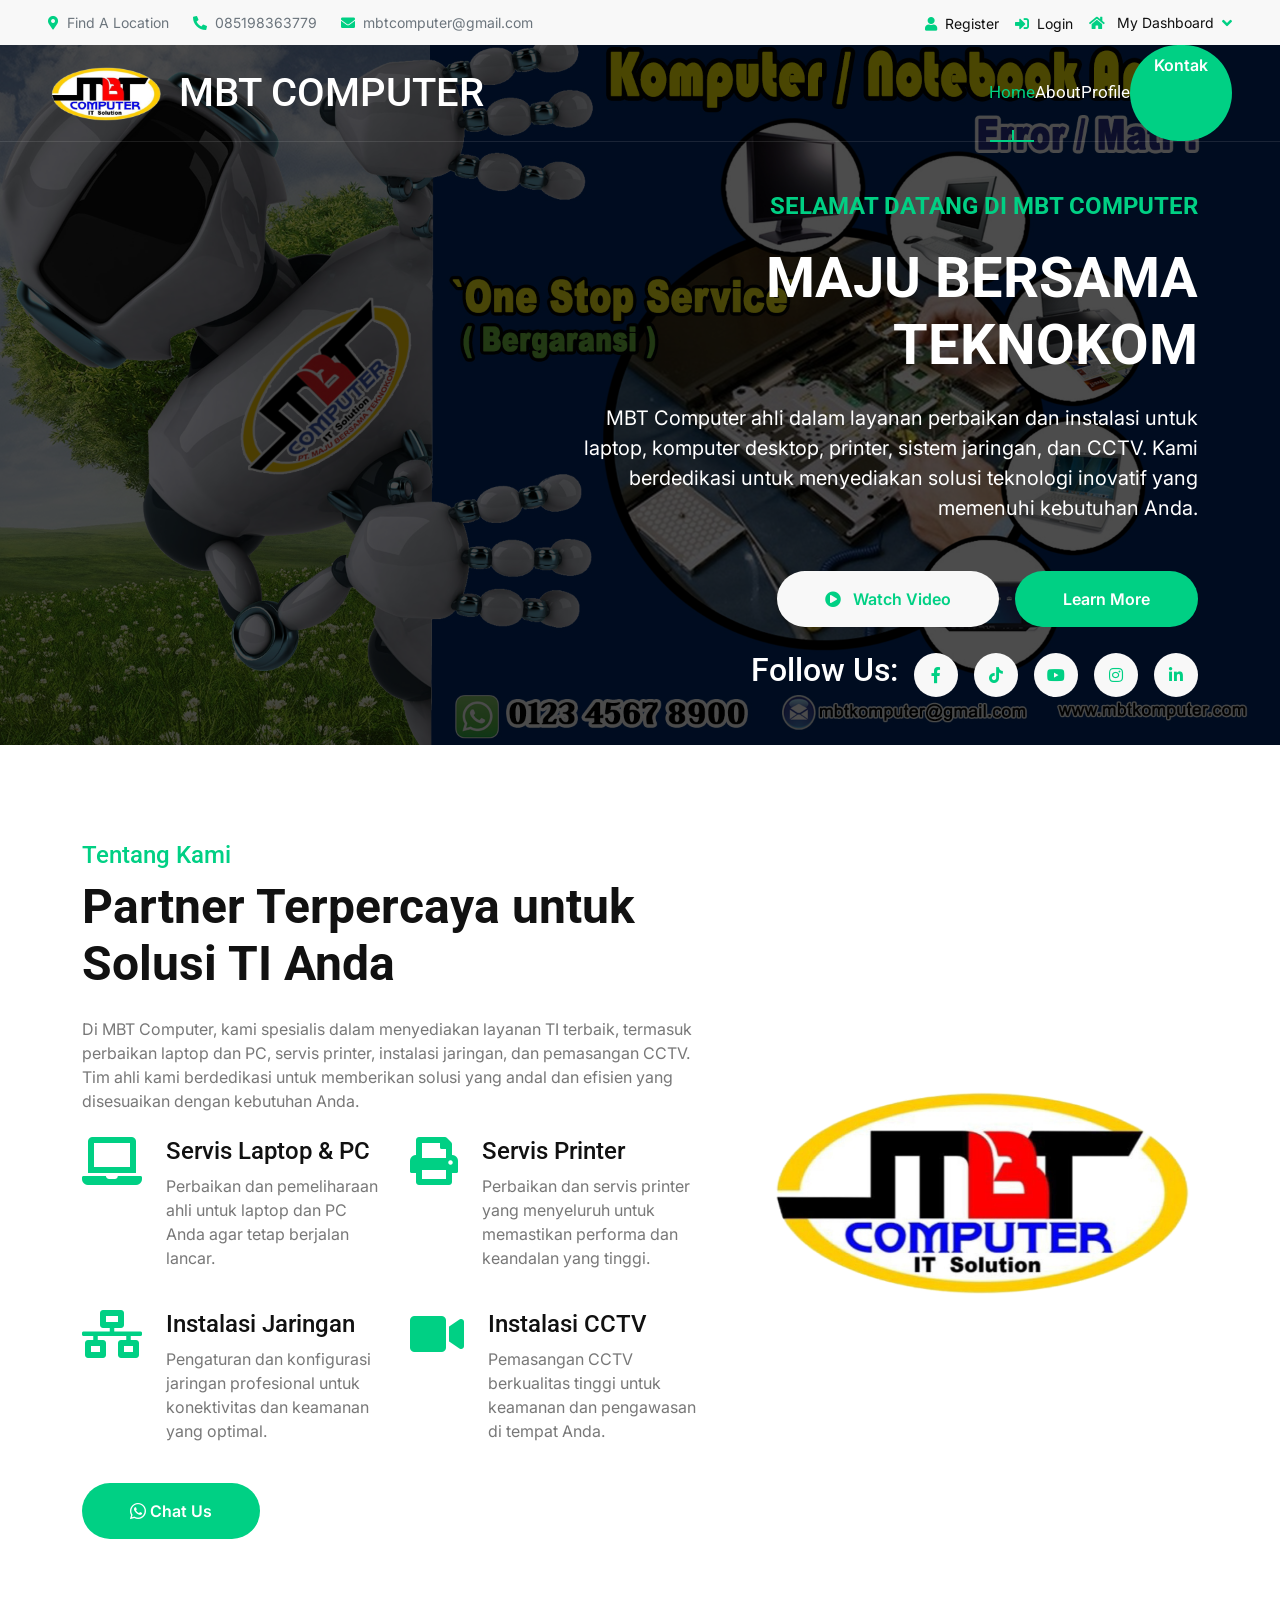
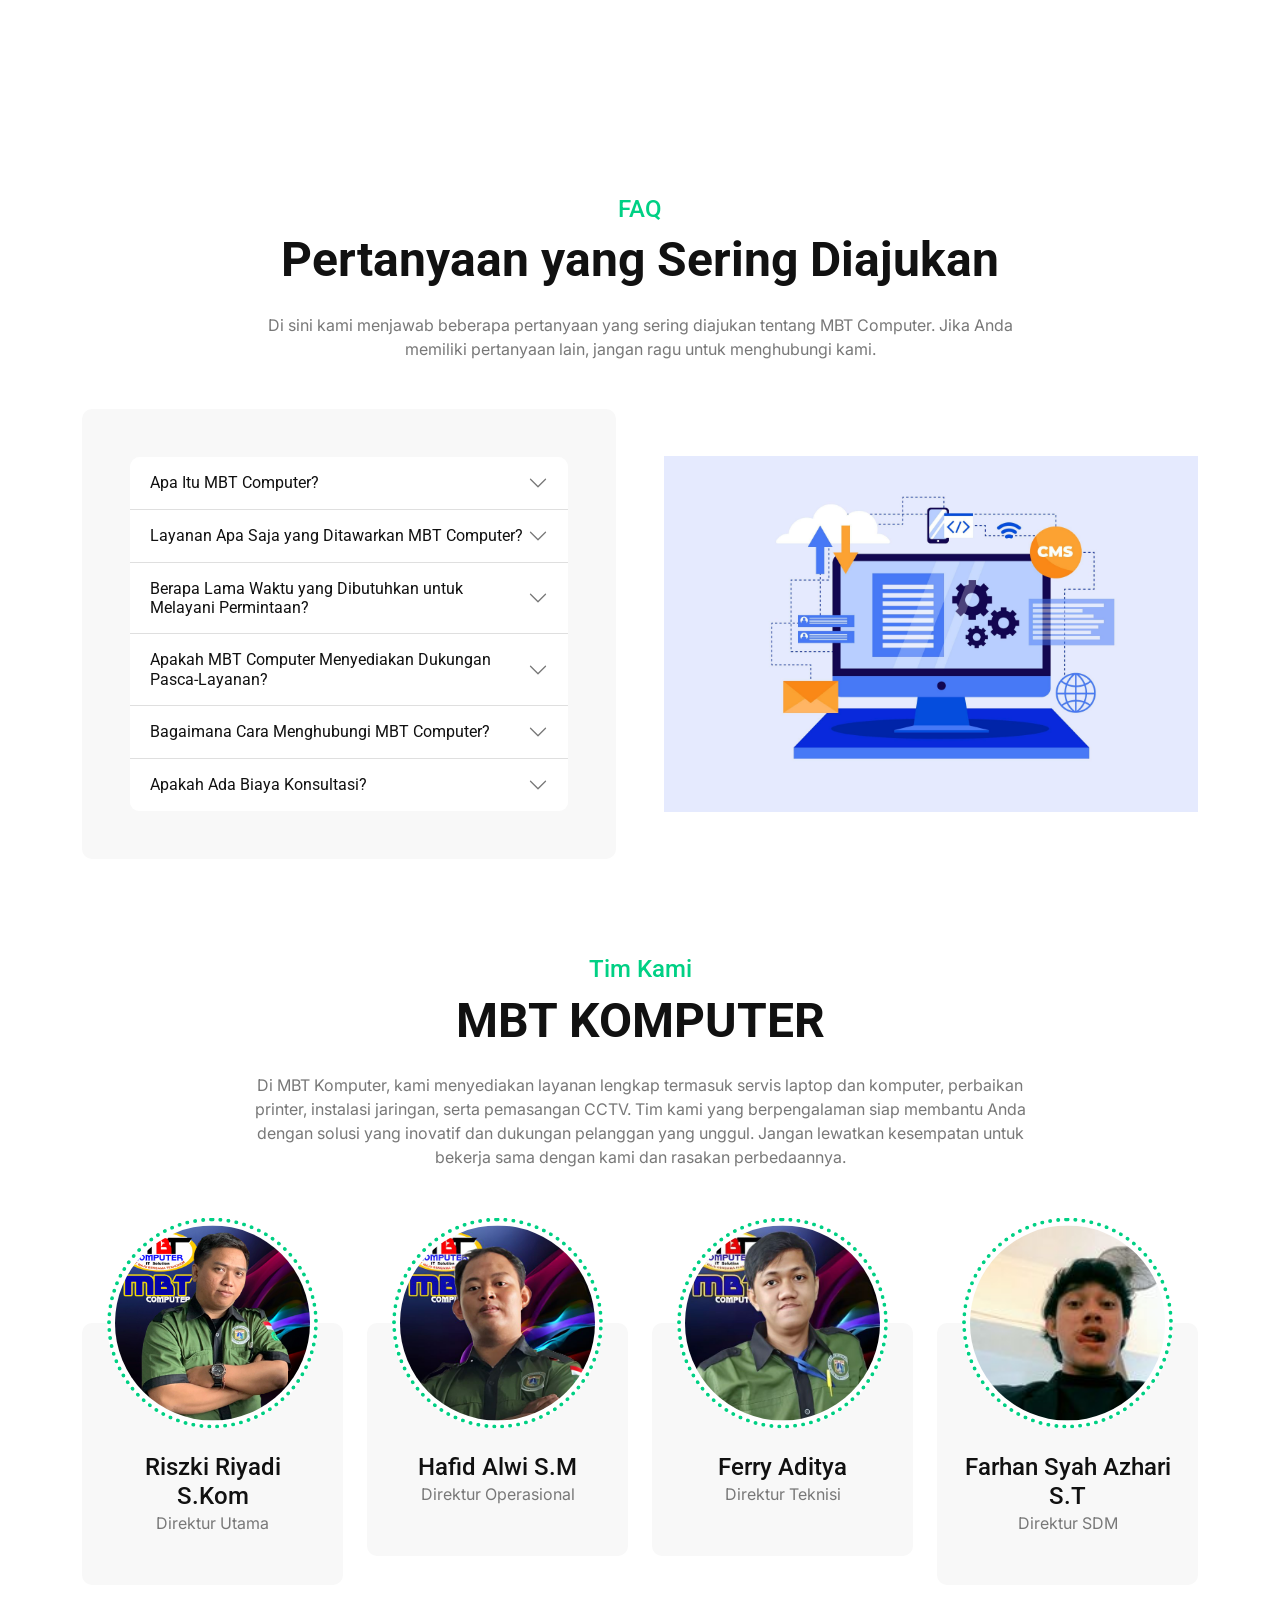
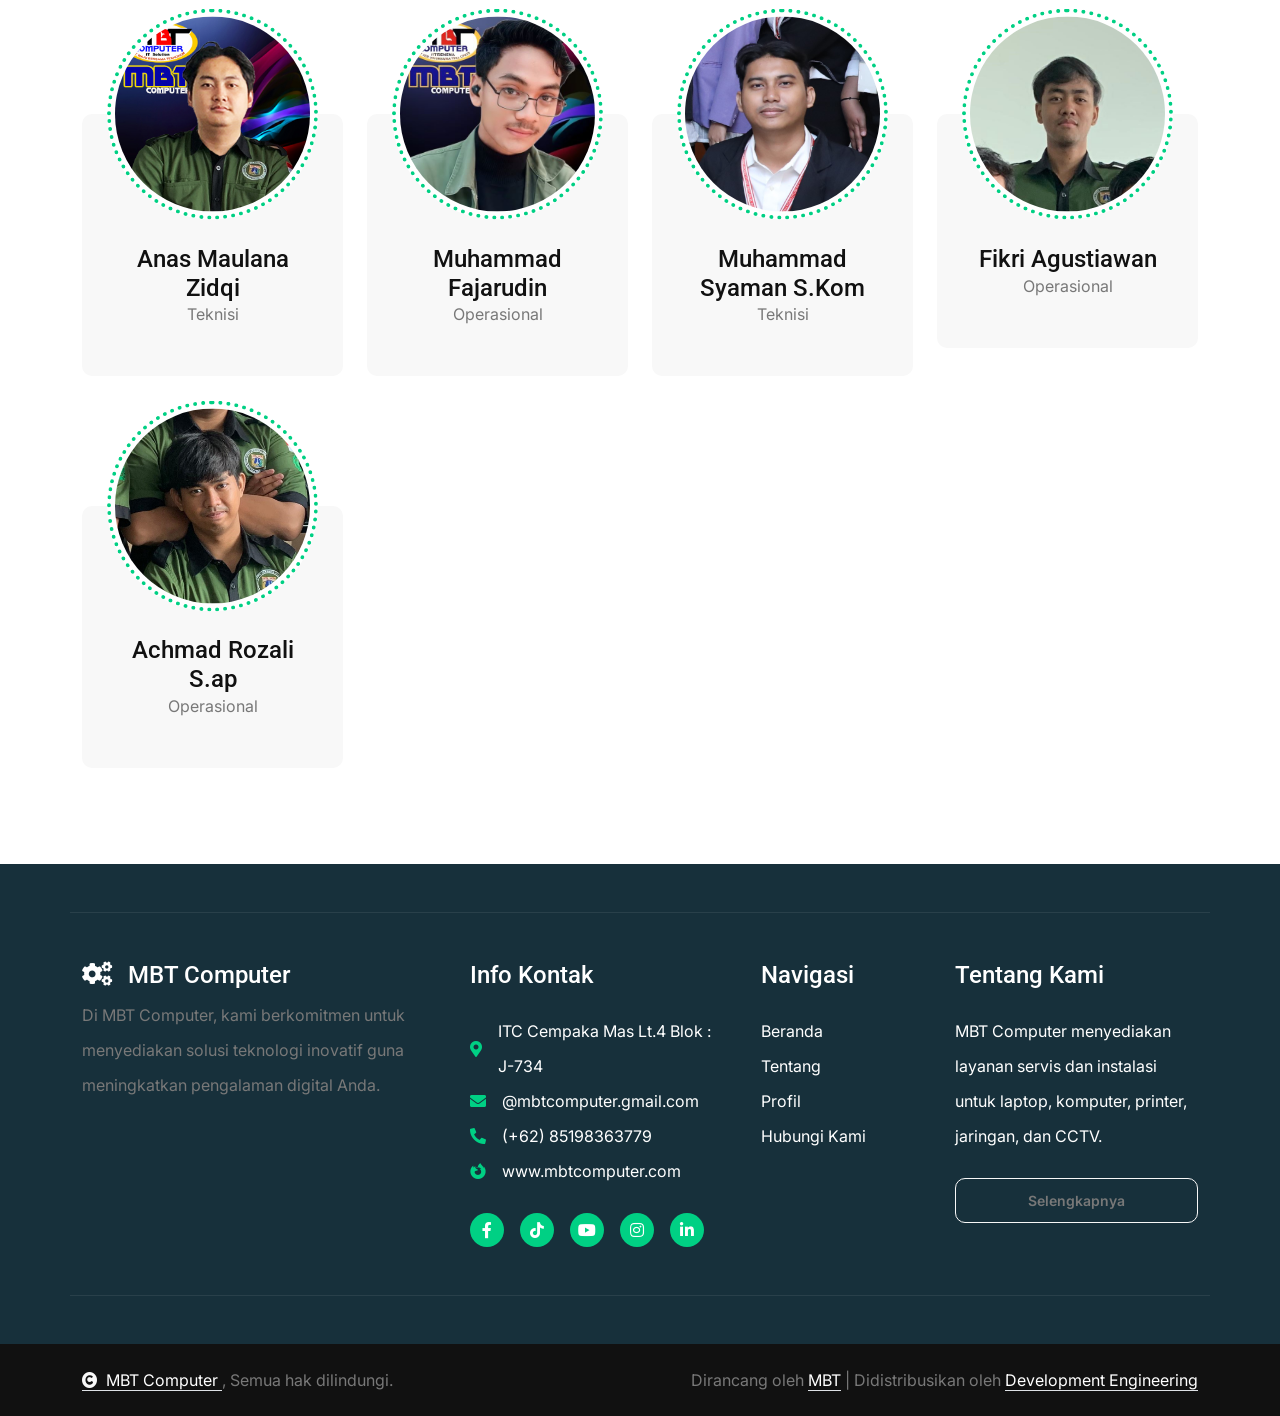
==== commit 9ad4b6cf: "memperbaiki navigasi" ====
--- a/index.html
+++ b/index.html
@@ -105,15 +105,16 @@
             <button class="navbar-toggler" type="button" data-bs-toggle="collapse" data-bs-target="#navbarCollapse">
                 <span class="fa fa-bars"></span>
             </button>
-            <div class="collapse navbar-collapse" id="navbarCollapse">
+            
                 <div class="collapse navbar-collapse" id="navbarCollapse">
                     <div class="navbar-nav ms-auto py-0">
                         <a href="index.html" class="nav-item nav-link active">Home</a>
                         <a href="about.html" class="nav-item nav-link">About</a>
                         <a href="profile.html" class="nav-item nav-link">Profile</a>
-                    </div>
-                    <a href="contact.html"
+                        <a href="contact.html"
                         class="btn btn-primary rounded-pill py-2 px-4 my-3 my-lg-0 flex-shrink-0">Kontak</a>
+                    </div>
+                    
                 </div>
         </nav>
     </div>
--- a/css/style.css
+++ b/css/style.css
@@ -117,7 +117,7 @@
 .navbar-light .navbar-nav .nav-link {
   font-family: "Roboto", sans-serif;
   position: relative;
-  margin-right: 25px;
+  
   padding: 35px 0;
   color: var(--bs-white);
   font-size: 17px;
@@ -222,7 +222,6 @@
     max-width: 250px; /* Sesuaikan dengan lebar yang diinginkan */
     margin: 0 auto 15px;
     padding-bottom: 15px;
-    border-bottom: 1px solid #dddddd;
   }
 
 
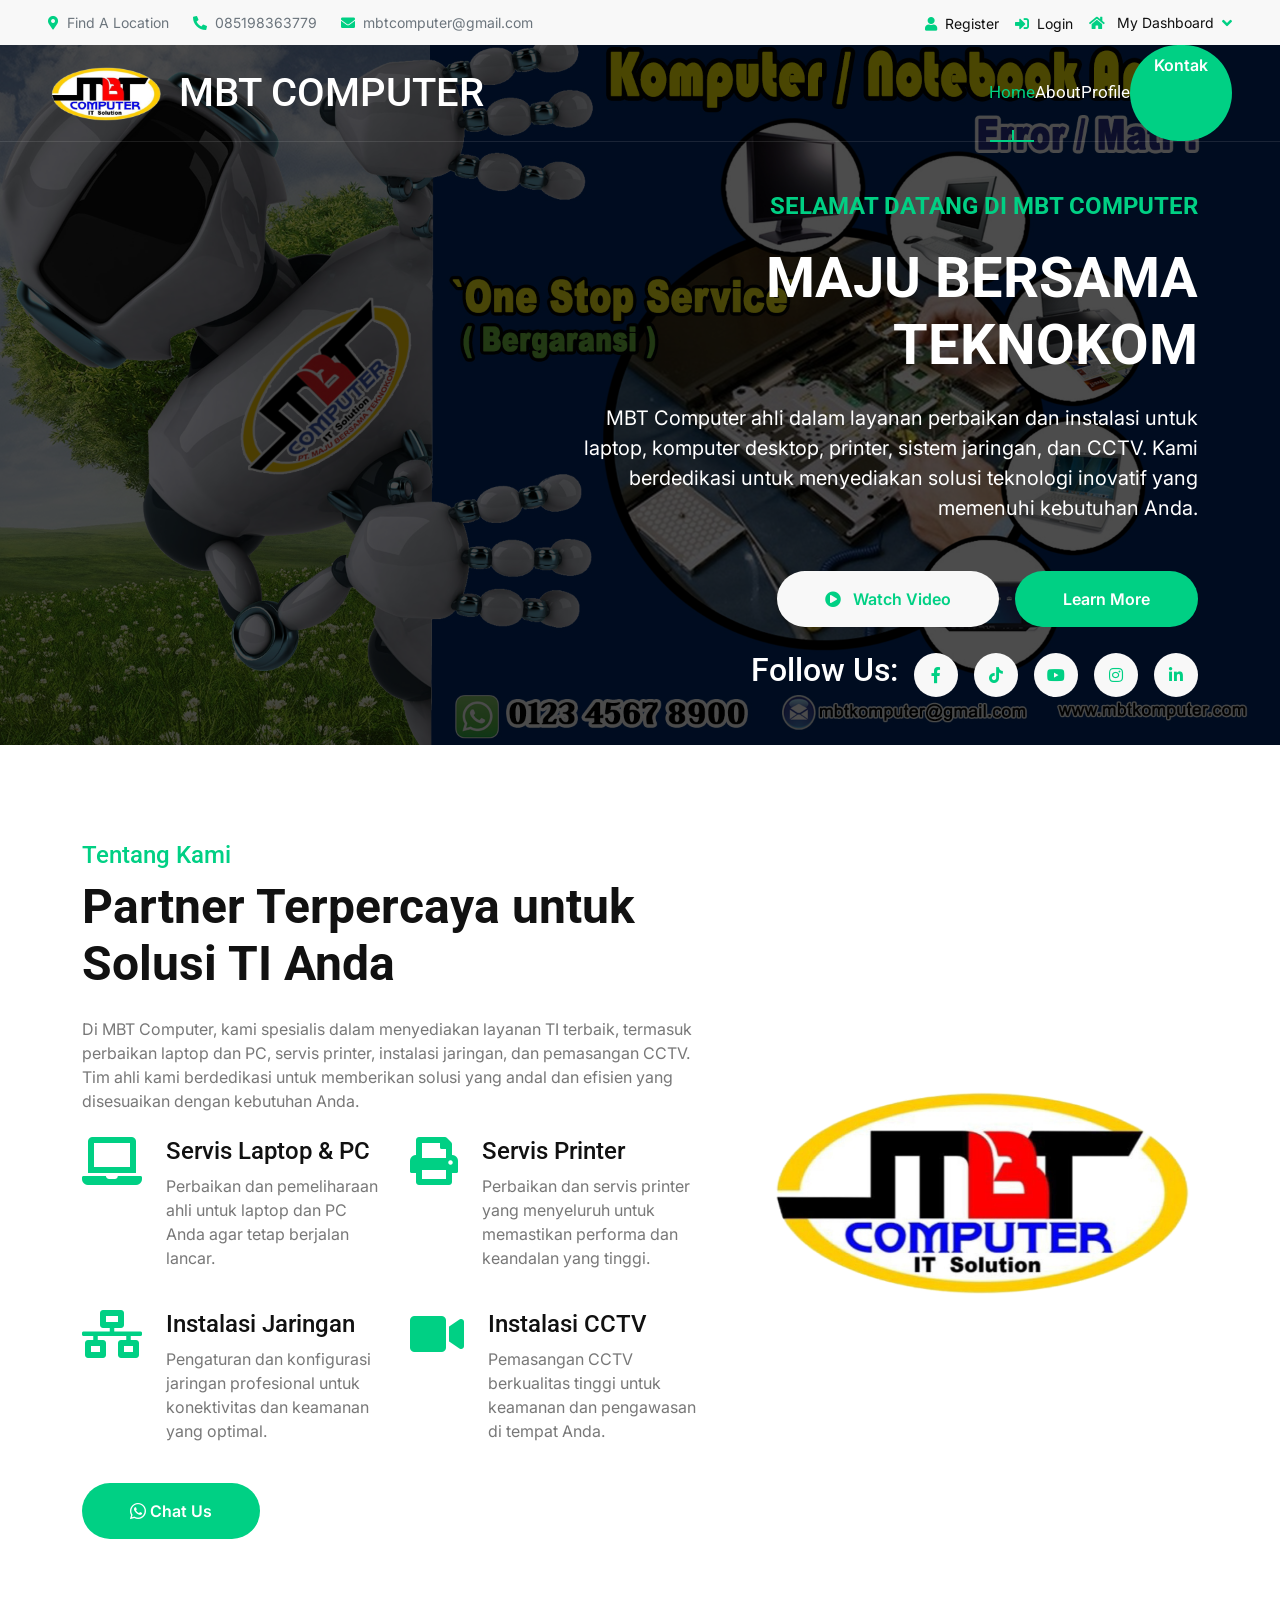
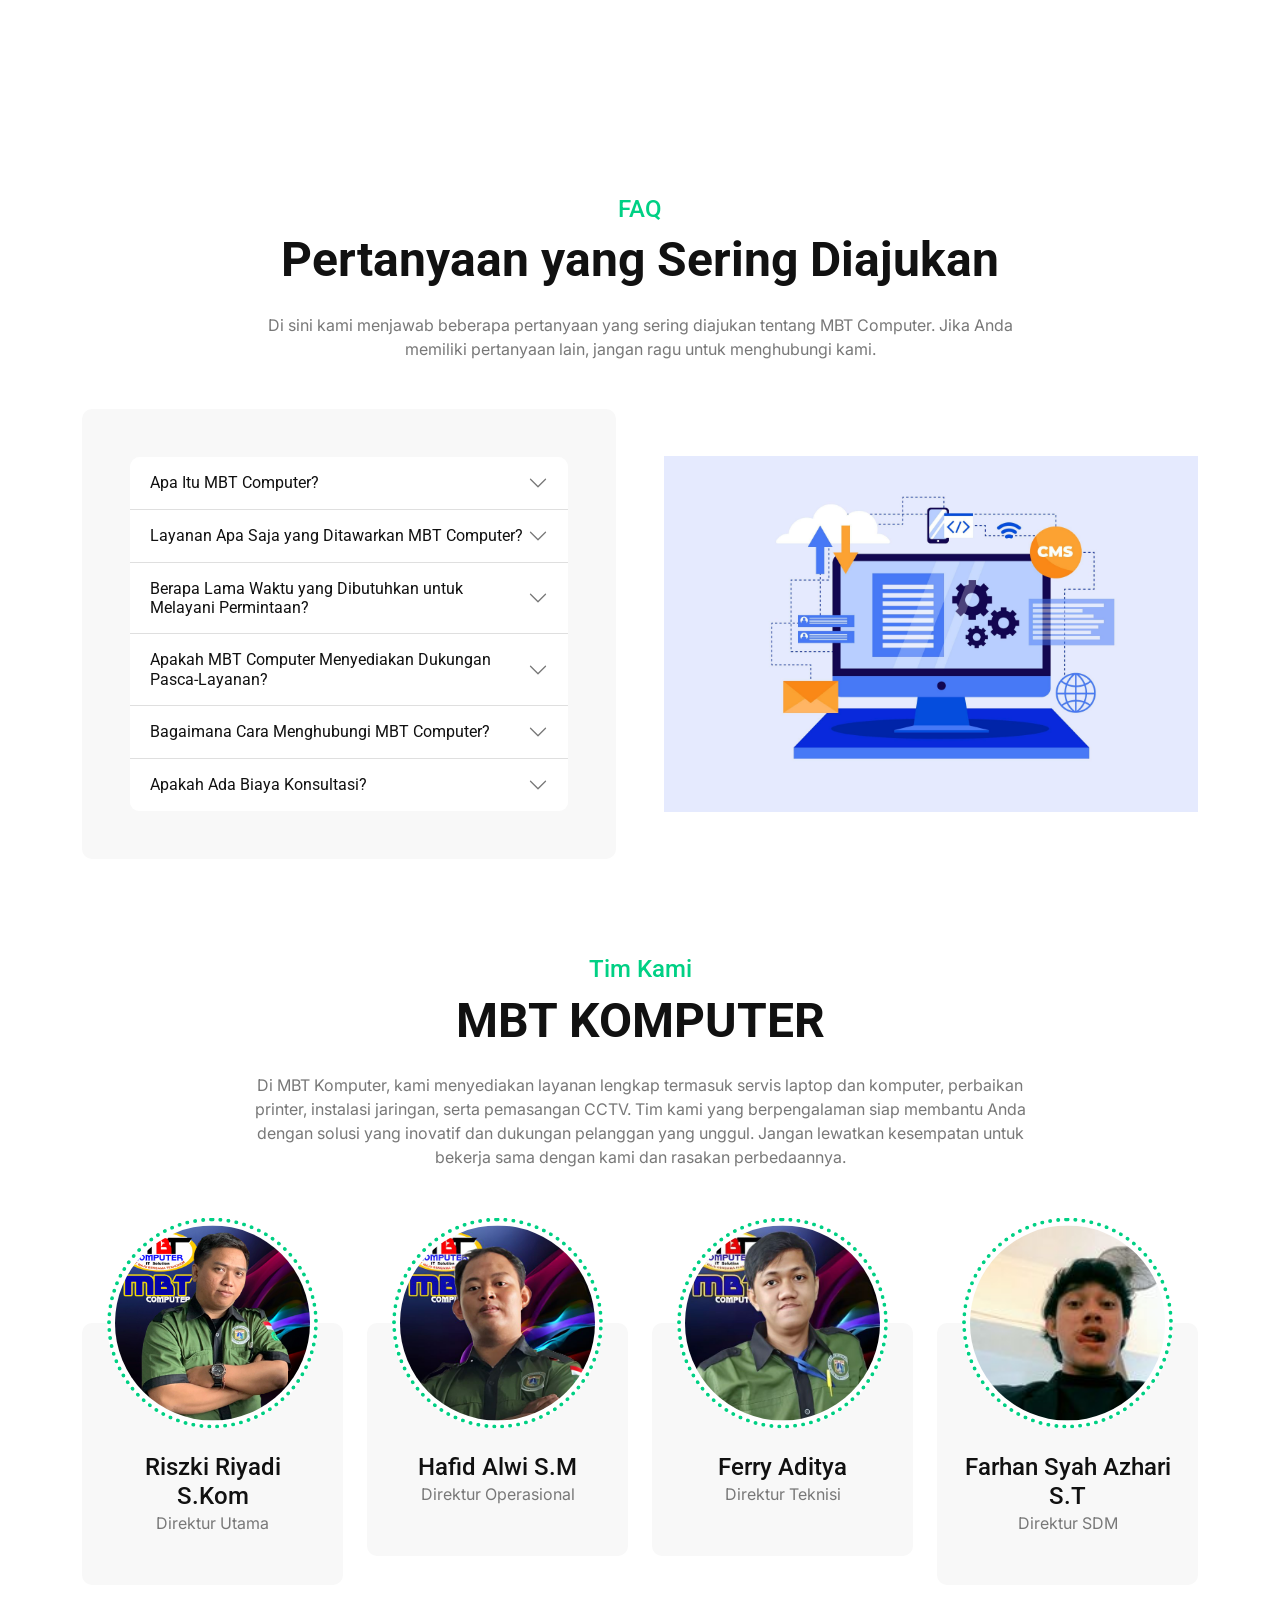
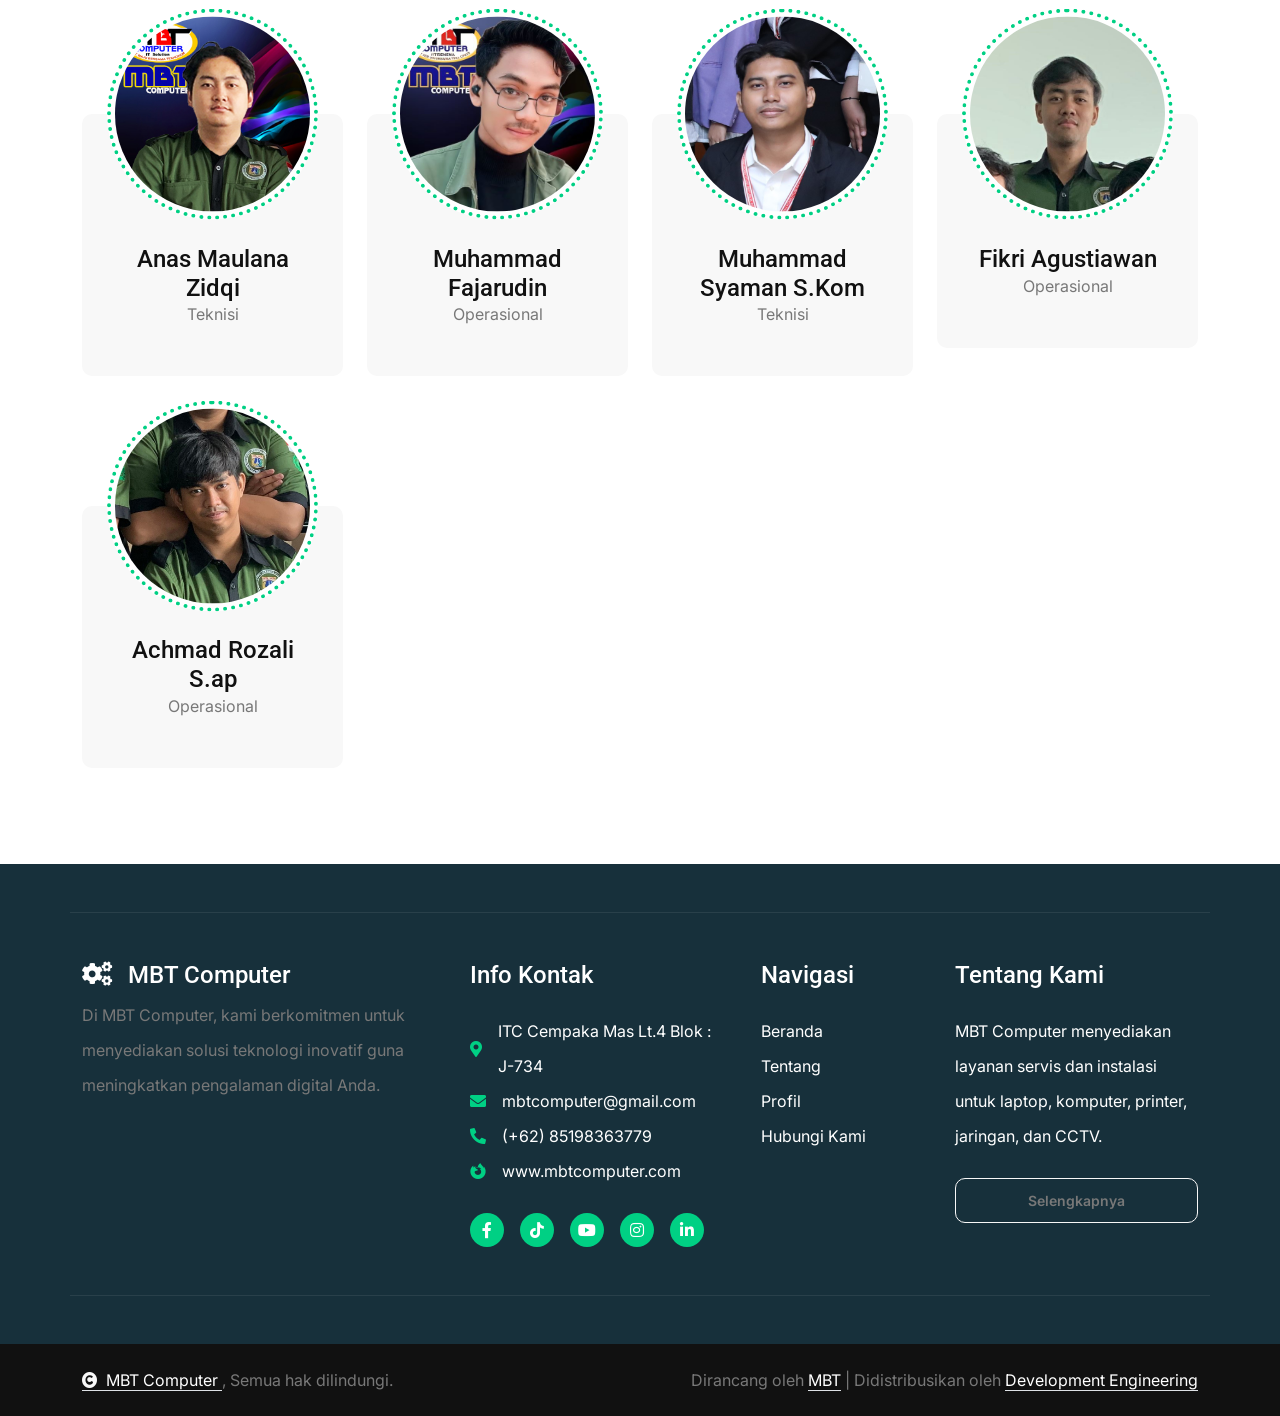
==== commit 102dd17c: "memperbaiki" ====
--- a/index.html
+++ b/index.html
@@ -665,7 +665,7 @@
                         </div>
                         <div class="d-flex align-items-center">
                             <i class="fas fa-envelope text-primary me-3"></i>
-                            <p class="text-white mb-0">@mbtcomputer.gmail.com</p>
+                            <p class="text-white mb-0">mbtcomputer@gmail.com</p>
                         </div>
                         <div class="d-flex align-items-center">
                             <i class="fa fa-phone-alt text-primary me-3"></i>
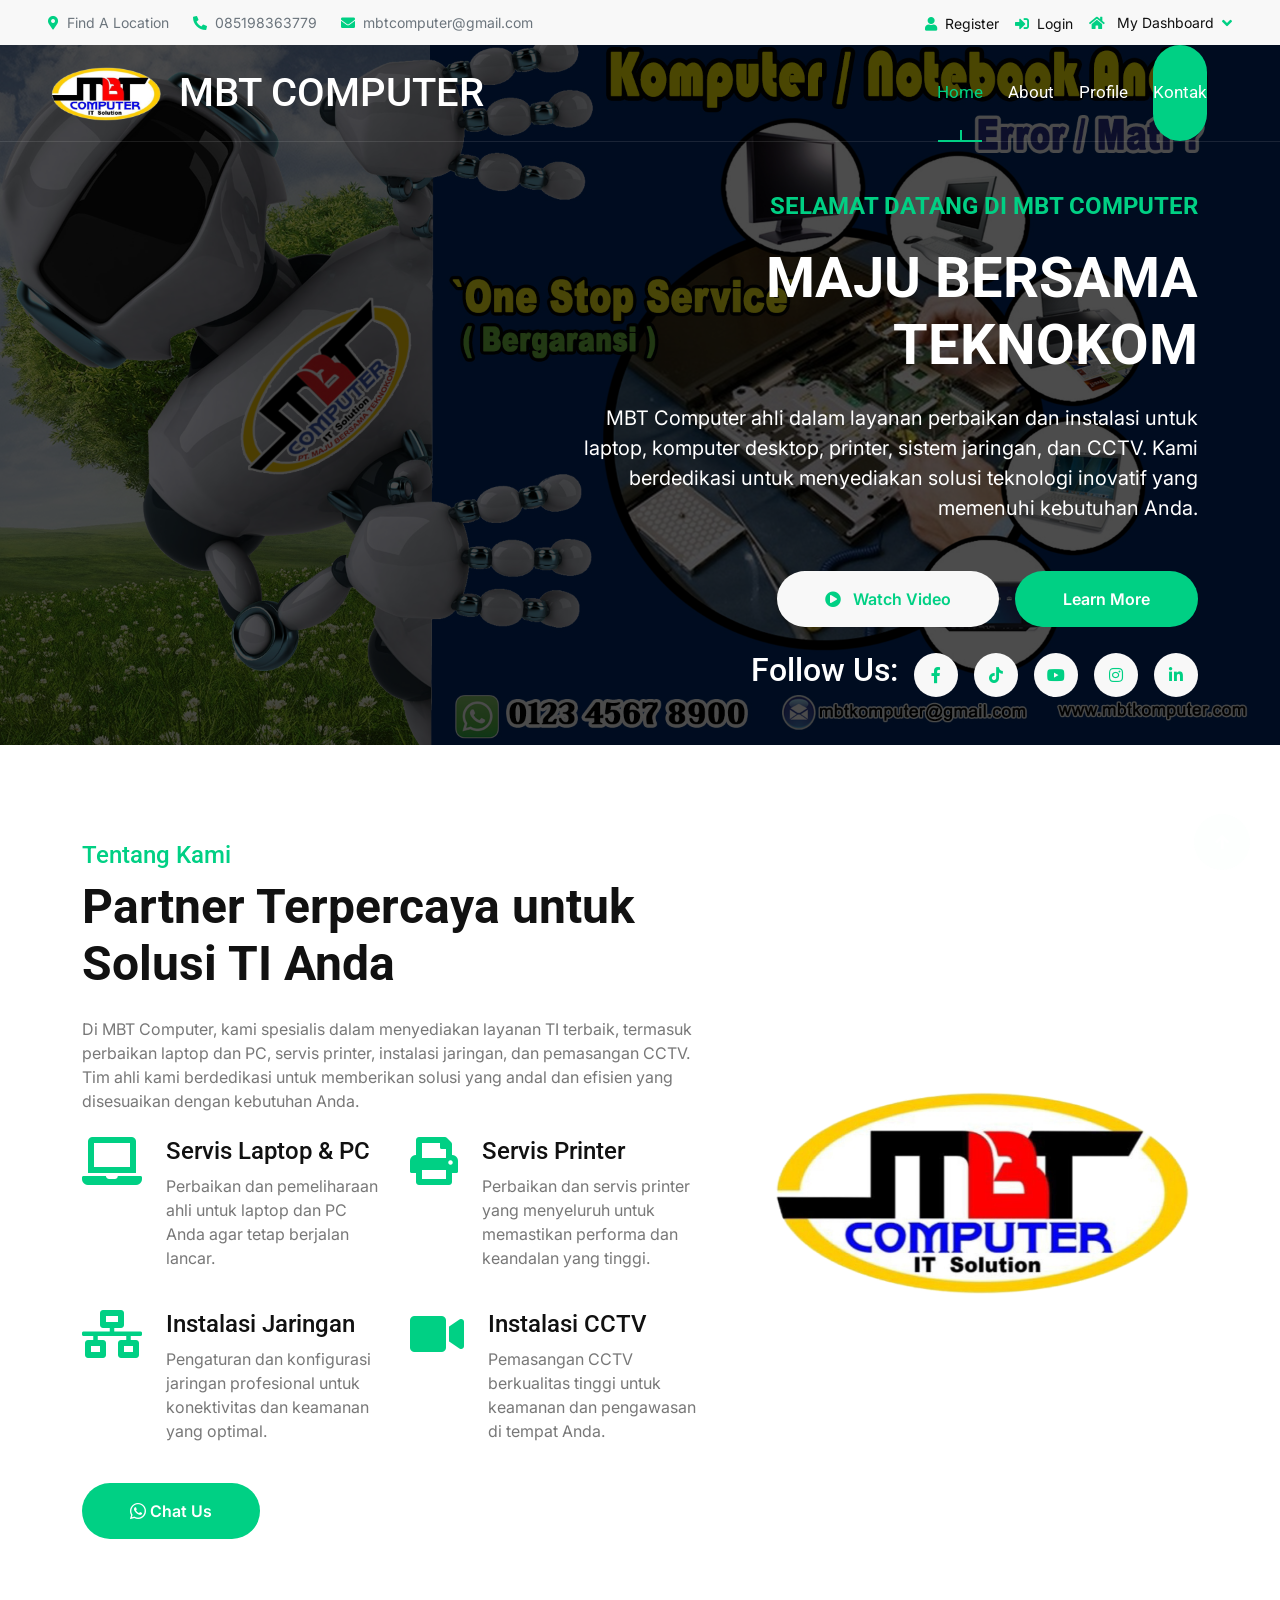
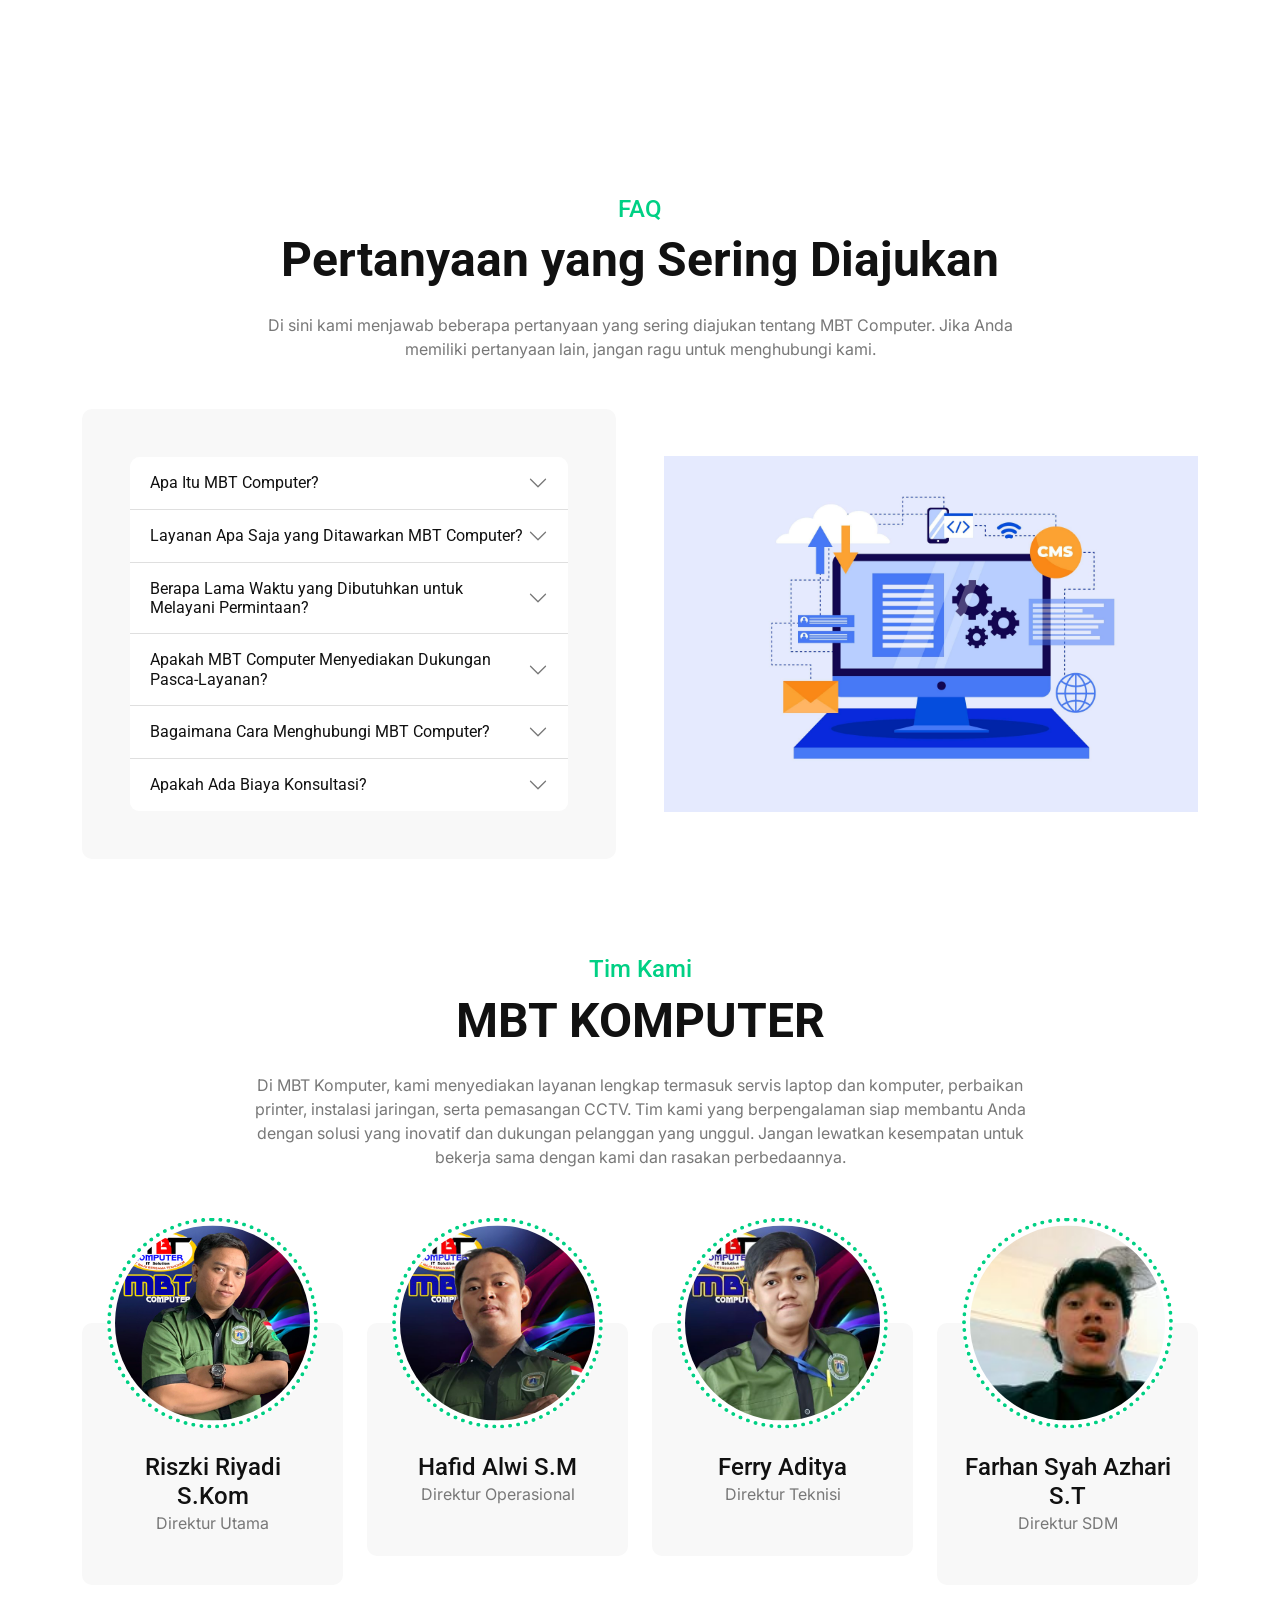
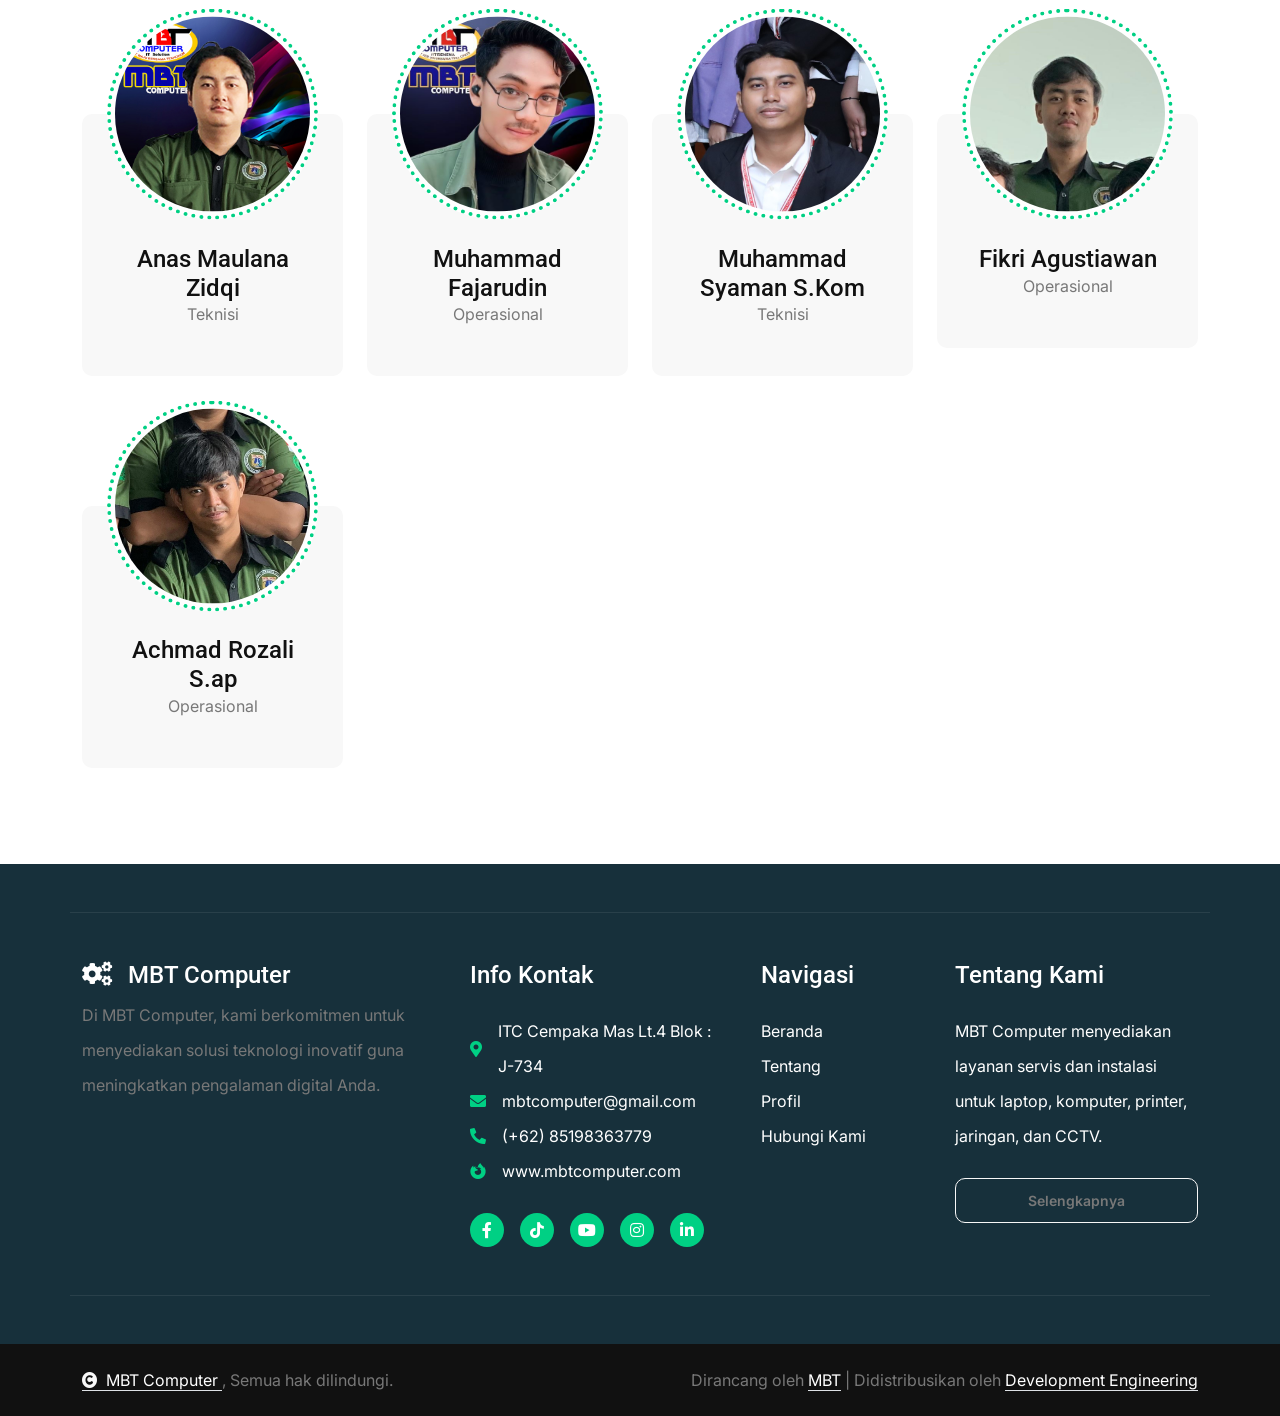
==== commit 8fc12d4a: "nambah nav-item nav-link pada navbar kontak di class contact" ====
--- a/index.html
+++ b/index.html
@@ -105,16 +105,13 @@
             <button class="navbar-toggler" type="button" data-bs-toggle="collapse" data-bs-target="#navbarCollapse">
                 <span class="fa fa-bars"></span>
             </button>
-            
                 <div class="collapse navbar-collapse" id="navbarCollapse">
                     <div class="navbar-nav ms-auto py-0">
                         <a href="index.html" class="nav-item nav-link active">Home</a>
                         <a href="about.html" class="nav-item nav-link">About</a>
                         <a href="profile.html" class="nav-item nav-link">Profile</a>
-                        <a href="contact.html"
-                        class="btn btn-primary rounded-pill py-2 px-4 my-3 my-lg-0 flex-shrink-0">Kontak</a>
-                    </div>
-                    
+                        <a href="contact.html" class=" nav-item nav-link btn btn-primary rounded-pill my-3 my-lg-0">Kontak</a>
+                    </div>
                 </div>
         </nav>
     </div>
--- a/css/style.css
+++ b/css/style.css
@@ -117,7 +117,7 @@
 .navbar-light .navbar-nav .nav-link {
   font-family: "Roboto", sans-serif;
   position: relative;
-  
+  margin-right: 25px;
   padding: 35px 0;
   color: var(--bs-white);
   font-size: 17px;
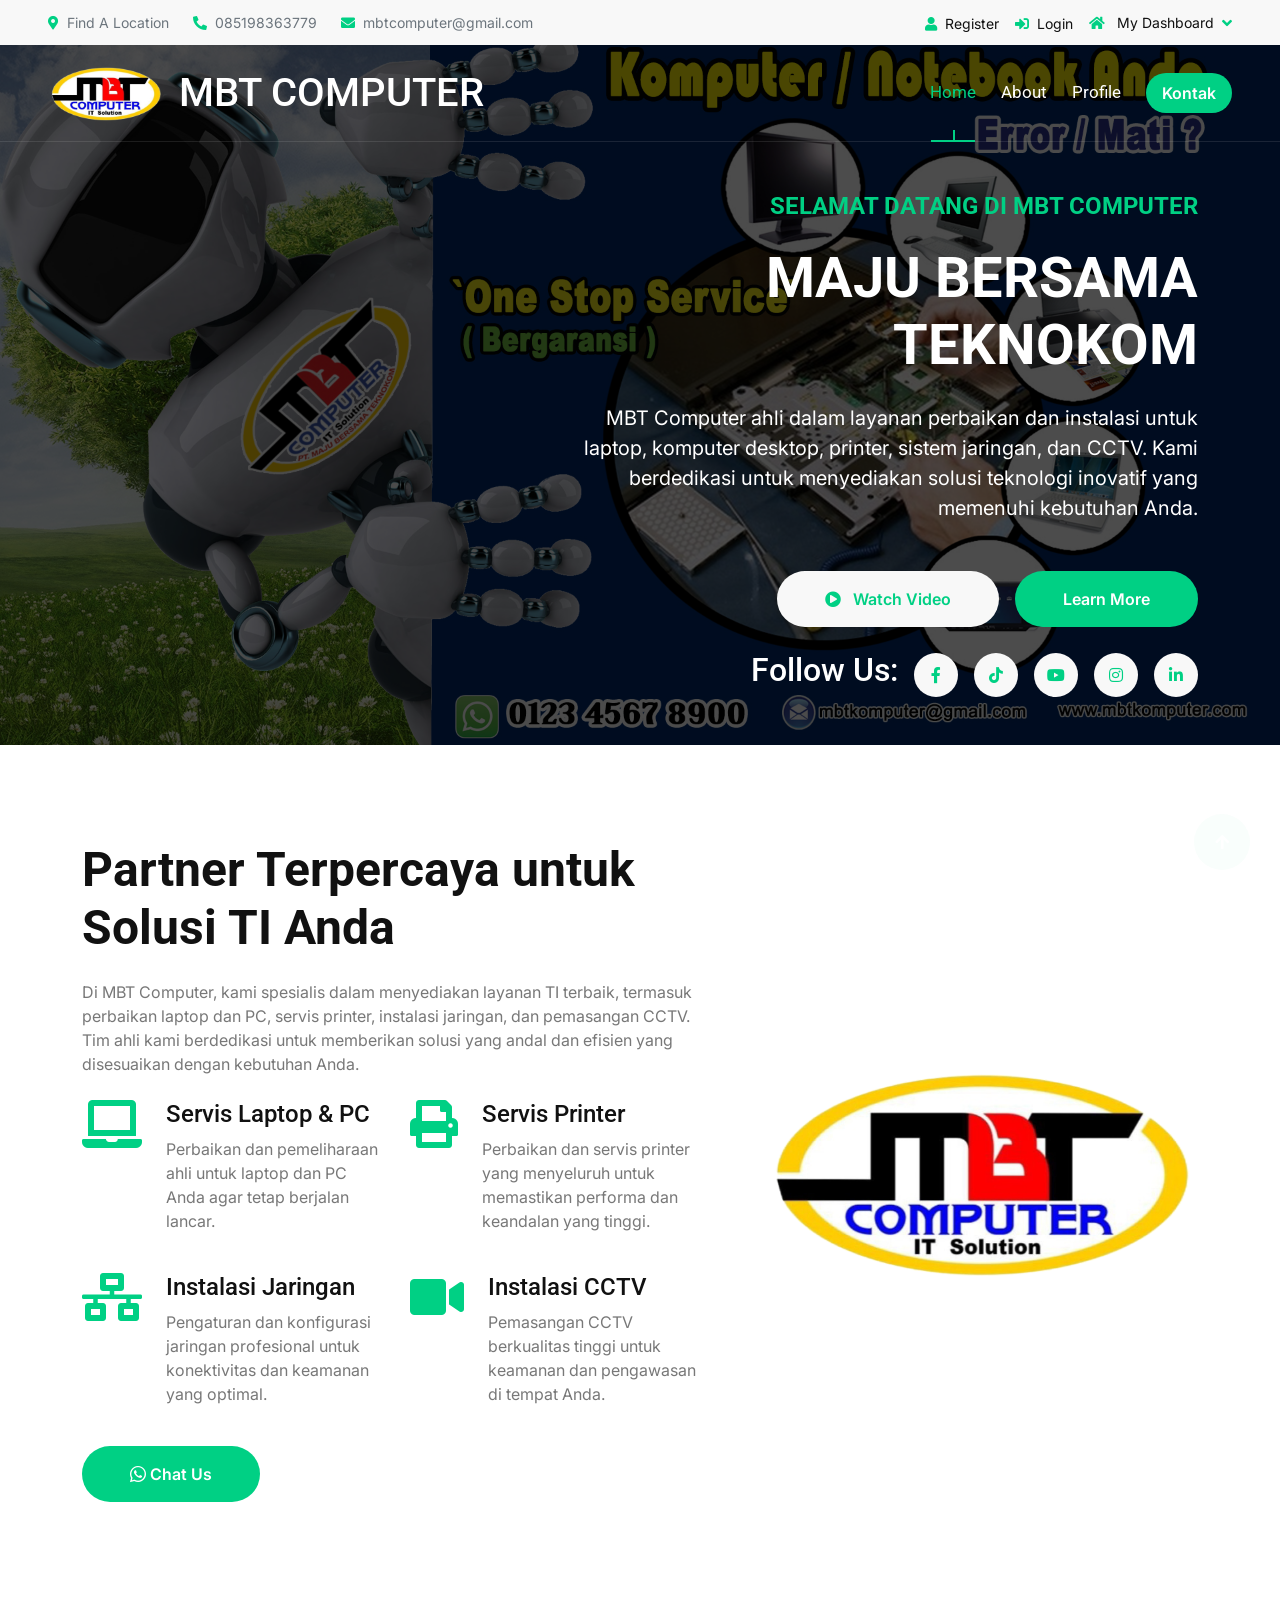
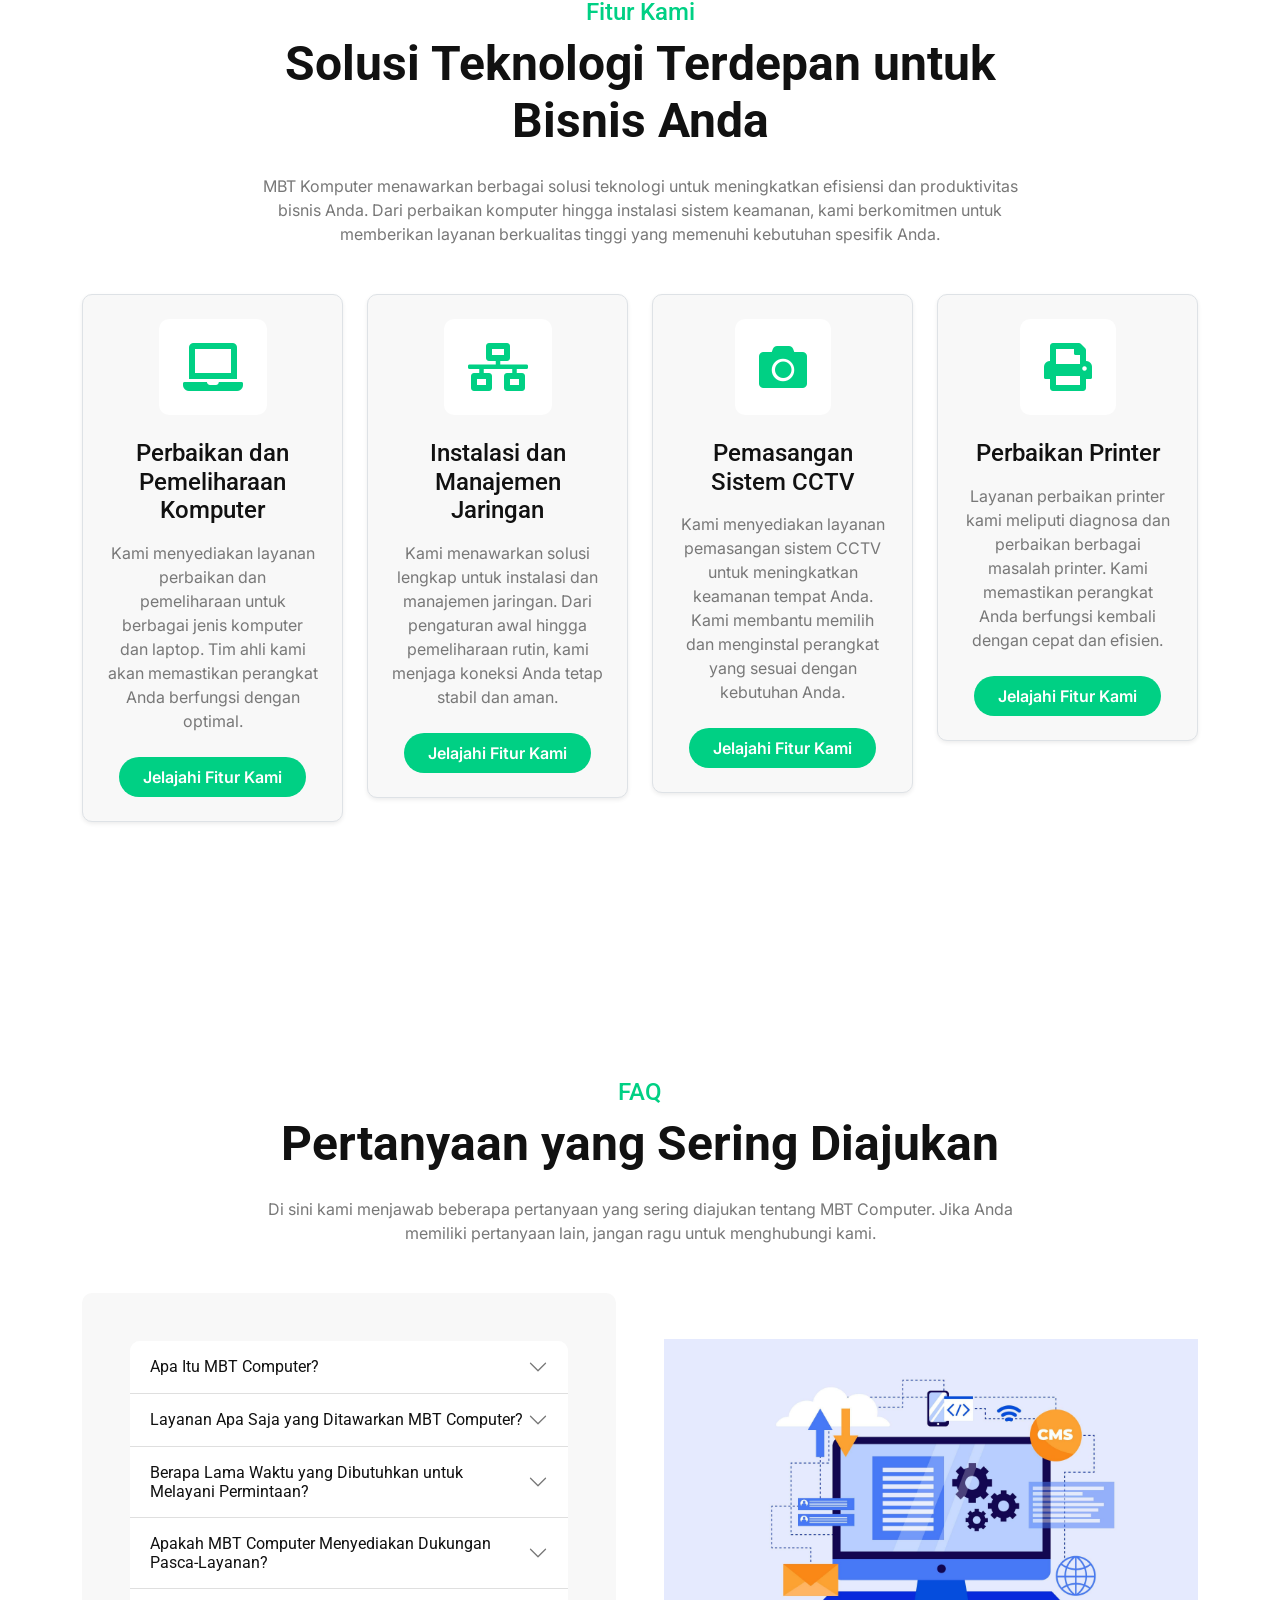
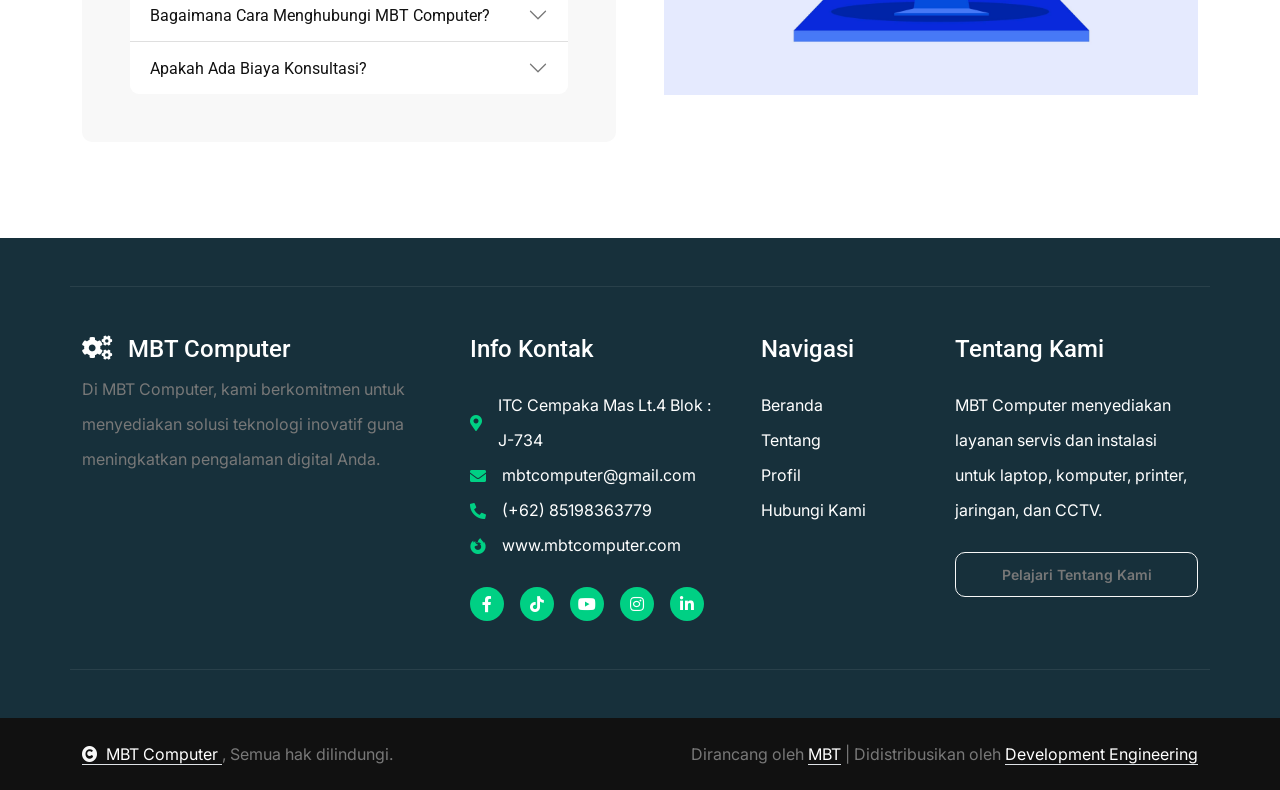
==== commit 4c77cd00: "merevisi susunan web dari navbar, footer, dan isi dari kontek tiap halaman tersebut" ====
--- a/index.html
+++ b/index.html
@@ -105,16 +105,17 @@
             <button class="navbar-toggler" type="button" data-bs-toggle="collapse" data-bs-target="#navbarCollapse">
                 <span class="fa fa-bars"></span>
             </button>
-                <div class="collapse navbar-collapse" id="navbarCollapse">
-                    <div class="navbar-nav ms-auto py-0">
-                        <a href="index.html" class="nav-item nav-link active">Home</a>
-                        <a href="about.html" class="nav-item nav-link">About</a>
-                        <a href="profile.html" class="nav-item nav-link">Profile</a>
-                        <a href="contact.html" class=" nav-item nav-link btn btn-primary rounded-pill my-3 my-lg-0">Kontak</a>
-                    </div>
-                </div>
+            <div class="collapse navbar-collapse" id="navbarCollapse">
+                <div class="navbar-nav ms-auto py-0">
+                    <a href="index.html" class="nav-item nav-link active">Home</a>
+                    <a href="about.html" class="nav-item nav-link">About</a>
+                    <a href="profile.html" class="nav-item nav-link">Profile</a>
+                </div>
+                <a href="contact.html" class=" nav-item nav-link btn btn-primary rounded-pill my-3 my-lg-0">Kontak</a>
+            </div>
         </nav>
     </div>
+    <!-- Navbar & Hero End-->
 
     <!-- Carousel Start -->
     <div class="header-carousel owl-carousel">
@@ -224,7 +225,7 @@
             <div class="row g-5 align-items-center">
                 <div class="col-xl-7 wow fadeInLeft" data-wow-delay="0.2s">
                     <div>
-                        <h4 class="text-primary">Tentang Kami</h4>
+                        <!-- <h4 class="text-primary">Tentang Kami</h4> -->
                         <h1 class="display-5 mb-4">Partner Terpercaya untuk Solusi TI Anda</h1>
                         <p class="mb-4">Di MBT Computer, kami spesialis dalam menyediakan layanan TI terbaik, termasuk
                             perbaikan laptop dan PC, servis printer, instalasi jaringan, dan pemasangan CCTV. Tim ahli
@@ -292,7 +293,74 @@
     </div>
     <!-- About End -->
 
-    <!-- Blog End -->
+    <!-- Features Start -->
+    <div class="container-fluid feature pb-5">
+        <div class="container pb-5">
+            <div class="text-center mx-auto pb-5 wow fadeInUp" data-wow-delay="0.2s" style="max-width: 800px;">
+                <h4 class="text-primary">Fitur Kami</h4>
+                <h1 class="display-5 mb-4">Solusi Teknologi Terdepan untuk Bisnis Anda</h1>
+                <p class="mb-0">MBT Komputer menawarkan berbagai solusi teknologi untuk meningkatkan efisiensi dan
+                    produktivitas bisnis Anda. Dari perbaikan komputer hingga instalasi sistem keamanan, kami
+                    berkomitmen untuk memberikan layanan berkualitas tinggi yang memenuhi kebutuhan spesifik Anda.</p>
+            </div>
+            <div class="row g-4">
+                <div class="col-md-6 col-lg-6 col-xl-3 wow fadeInUp" data-wow-delay="0.2s">
+                    <div
+                        class="feature-item p-4 border rounded shadow-sm d-flex flex-column align-items-center text-center">
+                        <div class="feature-icon p-4 mb-4">
+                            <i class="fas fa-laptop fa-3x text-primary"></i>
+                        </div>
+                        <h4 class="mb-3">Perbaikan dan Pemeliharaan Komputer</h4>
+                        <p class="mb-4">Kami menyediakan layanan perbaikan dan pemeliharaan untuk berbagai jenis
+                            komputer dan laptop. Tim ahli kami akan memastikan perangkat Anda berfungsi dengan optimal.
+                        </p>
+                        <a class="btn btn-primary rounded-pill py-2 px-4" href="perbaikankomputer.html">Jelajahi Fitur
+                            Kami</a>
+                    </div>
+                </div>
+                <div class="col-md-6 col-lg-6 col-xl-3 wow fadeInUp" data-wow-delay="0.4s">
+                    <div
+                        class="feature-item p-4 border rounded shadow-sm d-flex flex-column align-items-center text-center">
+                        <div class="feature-icon p-4 mb-4">
+                            <i class="fas fa-network-wired fa-3x text-primary"></i>
+                        </div>
+                        <h4 class="mb-3">Instalasi dan Manajemen Jaringan</h4>
+                        <p class="mb-4">Kami menawarkan solusi lengkap untuk instalasi dan manajemen jaringan. Dari
+                            pengaturan awal hingga pemeliharaan rutin, kami menjaga koneksi Anda tetap stabil dan aman.
+                        </p>
+                        <a class="btn btn-primary rounded-pill py-2 px-4" href="jaringan.html">Jelajahi Fitur Kami</a>
+                    </div>
+                </div>
+                <div class="col-md-6 col-lg-6 col-xl-3 wow fadeInUp" data-wow-delay="0.6s">
+                    <div
+                        class="feature-item p-4 border rounded shadow-sm d-flex flex-column align-items-center text-center">
+                        <div class="feature-icon p-4 mb-4">
+                            <!-- Ganti dengan ikon CCTV yang sesuai atau gunakan ikon kamera jika tidak tersedia -->
+                            <i class="fas fa-camera fa-3x text-primary"></i>
+                        </div>
+                        <h4 class="mb-3">Pemasangan Sistem CCTV</h4>
+                        <p class="mb-4">Kami menyediakan layanan pemasangan sistem CCTV untuk meningkatkan keamanan
+                            tempat Anda. Kami membantu memilih dan menginstal perangkat yang sesuai dengan kebutuhan
+                            Anda.</p>
+                        <a class="btn btn-primary rounded-pill py-2 px-4" href="cctv.html">Jelajahi Fitur Kami</a>
+                    </div>
+                </div>
+                <div class="col-md-6 col-lg-6 col-xl-3 wow fadeInUp" data-wow-delay="0.8s">
+                    <div
+                        class="feature-item p-4 border rounded shadow-sm d-flex flex-column align-items-center text-center">
+                        <div class="feature-icon p-4 mb-4">
+                            <i class="fas fa-print fa-3x text-primary"></i>
+                        </div>
+                        <h4 class="mb-3">Perbaikan Printer</h4>
+                        <p class="mb-4">Layanan perbaikan printer kami meliputi diagnosa dan perbaikan berbagai masalah
+                            printer. Kami memastikan perangkat Anda berfungsi kembali dengan cepat dan efisien.</p>
+                        <a class="btn btn-primary rounded-pill py-2 px-4" href="printer.html">Jelajahi Fitur Kami</a>
+                    </div>
+                </div>
+            </div>
+        </div>
+    </div>
+    <!-- Features End -->
 
 
     <!-- About MBT Computer Start -->
@@ -419,225 +487,6 @@
     </div>
     <!-- About MBT Computer End -->
 
-
-
-    <!-- Tim Kami Start -->
-    <div class="container-fluid team pb-5">
-        <div class="container pb-5">
-            <div class="text-center mx-auto pb-5 wow fadeInUp" data-wow-delay="0.2s" style="max-width: 800px;">
-                <h4 class="text-primary">Tim Kami</h4>
-                <h1 class="display-5 mb-4">MBT KOMPUTER</h1>
-                <p class="mb-0">Di MBT Komputer, kami menyediakan layanan lengkap termasuk servis laptop dan komputer,
-                    perbaikan printer, instalasi jaringan, serta pemasangan CCTV. Tim kami yang berpengalaman siap
-                    membantu Anda dengan solusi yang inovatif dan dukungan pelanggan yang unggul. Jangan lewatkan
-                    kesempatan untuk bekerja sama dengan kami dan rasakan perbedaannya.</p>
-            </div>
-
-            <div class="row g-4">
-                <!-- Riszki -->
-                <div class="col-md-6 col-lg-6 col-xl-3 wow fadeInUp" data-wow-delay="0.2s">
-                    <div class="team-item">
-                        <div class="team-img">
-                            <img src="img/mbt-team/mbt-riszki.jpg" class="img-fluid" alt="">
-                        </div>
-                        <div class="team-title">
-                            <h4 class="mb-0">Riszki Riyadi S.Kom</h4>
-                            <p class="mb-0">Direktur Utama</p>
-                        </div>
-                        <!-- <div class="team-icon">
-                            <a class="btn btn-primary btn-sm-square rounded-circle me-3" href=""><i
-                                    class="fab fa-facebook-f"></i></a>
-                            <a class="btn btn-primary btn-sm-square rounded-circle me-3" href=""><i
-                                    class="fab fa-twitter"></i></a>
-                            <a class="btn btn-primary btn-sm-square rounded-circle me-3" href=""><i
-                                    class="fab fa-linkedin-in"></i></a>
-                            <a class="btn btn-primary btn-sm-square rounded-circle me-0" href=""><i
-                                    class="fab fa-instagram"></i></a>
-                        </div> -->
-                    </div>
-                </div>
-                <!-- Alwi -->
-                <div class="col-md-6 col-lg-6 col-xl-3 wow fadeInUp" data-wow-delay="0.4s">
-                    <div class="team-item">
-                        <div class="team-img">
-                            <img src="img/mbt-team/mbt-alwi.jpg" class="img-fluid" alt="">
-                        </div>
-                        <div class="team-title">
-                            <h4 class="mb-0">Hafid Alwi S.M</h4>
-                            <p class="mb-0">Direktur Operasional</p>
-                        </div>
-                        <!-- <div class="team-icon">
-                            <a class="btn btn-primary btn-sm-square rounded-circle me-3" href=""><i
-                                    class="fab fa-facebook-f"></i></a>
-                            <a class="btn btn-primary btn-sm-square rounded-circle me-3" href=""><i
-                                    class="fab fa-twitter"></i></a>
-                            <a class="btn btn-primary btn-sm-square rounded-circle me-3" href=""><i
-                                    class="fab fa-linkedin-in"></i></a>
-                            <a class="btn btn-primary btn-sm-square rounded-circle me-0" href=""><i
-                                    class="fab fa-instagram"></i></a>
-                        </div> -->
-                    </div>
-                </div>
-                <!-- Ferry -->
-                <div class="col-md-6 col-lg-6 col-xl-3 wow fadeInUp" data-wow-delay="0.4s">
-                    <div class="team-item">
-                        <div class="team-img">
-                            <img src="img/mbt-team/mbt-ferry.jpg" class="img-fluid" alt="">
-                        </div>
-                        <div class="team-title">
-                            <h4 class="mb-0">Ferry Aditya</h4>
-                            <p class="mb-0">Direktur Teknisi</p>
-                        </div>
-                        <!-- <div class="team-icon">
-                            <a class="btn btn-primary btn-sm-square rounded-circle me-3" href=""><i
-                                    class="fab fa-facebook-f"></i></a>
-                            <a class="btn btn-primary btn-sm-square rounded-circle me-3" href=""><i
-                                    class="fab fa-twitter"></i></a>
-                            <a class="btn btn-primary btn-sm-square rounded-circle me-3" href=""><i
-                                    class="fab fa-linkedin-in"></i></a>
-                            <a class="btn btn-primary btn-sm-square rounded-circle me-0" href=""><i
-                                    class="fab fa-instagram"></i></a>
-                        </div> -->
-                    </div>
-                </div>
-                <!-- Farhan -->
-                <div class="col-md-6 col-lg-6 col-xl-3 wow fadeInUp" data-wow-delay="0.6s">
-                    <div class="team-item">
-                        <div class="team-img">
-                            <img src="img/mbt-team/mbt-farhan.jpg" class="img-fluid" alt="">
-                        </div>
-                        <div class="team-title">
-                            <h4 class="mb-0">Farhan Syah Azhari S.T</h4>
-                            <p class="mb-0">Direktur SDM</p>
-                        </div>
-                        <!-- <div class="team-icon">
-                                            <a class="btn btn-primary btn-sm-square rounded-circle me-3" href=""><i
-                                                    class="fab fa-facebook-f"></i></a>
-                                            <a class="btn btn-primary btn-sm-square rounded-circle me-3" href=""><i
-                                                    class="fab fa-twitter"></i></a>
-                                            <a class="btn btn-primary btn-sm-square rounded-circle me-3" href=""><i
-                                                    class="fab fa-linkedin-in"></i></a>
-                                            <a class="btn btn-primary btn-sm-square rounded-circle me-0" href=""><i
-                                                    class="fab fa-instagram"></i></a>
-                                        </div> -->
-                    </div>
-                </div>
-                <!-- Anas -->
-                <div class="col-md-6 col-lg-6 col-xl-3 wow fadeInUp" data-wow-delay="0.6s">
-                    <div class="team-item">
-                        <div class="team-img">
-                            <img src="img/mbt-team/mbt-anas.jpg" class="img-fluid" alt="">
-                        </div>
-                        <div class="team-title">
-                            <h4 class="mb-0">Anas Maulana Zidqi</h4>
-                            <p class="mb-0">Teknisi</p>
-                        </div>
-                        <!-- <div class="team-icon">
-                            <a class="btn btn-primary btn-sm-square rounded-circle me-3" href=""><i
-                                    class="fab fa-facebook-f"></i></a>
-                            <a class="btn btn-primary btn-sm-square rounded-circle me-3" href=""><i
-                                    class="fab fa-twitter"></i></a>
-                            <a class="btn btn-primary btn-sm-square rounded-circle me-3" href=""><i
-                                    class="fab fa-linkedin-in"></i></a>
-                            <a class="btn btn-primary btn-sm-square rounded-circle me-0" href=""><i
-                                    class="fab fa-instagram"></i></a>
-                        </div> -->
-                    </div>
-                </div>
-                <!-- Fajar -->
-                <div class="col-md-6 col-lg-6 col-xl-3 wow fadeInUp" data-wow-delay="0.8s">
-                    <div class="team-item">
-                        <div class="team-img">
-                            <img src="img/mbt-team/mbt-fajar.jpg" class="img-fluid" alt="">
-                        </div>
-                        <div class="team-title">
-                            <h4 class="mb-0">Muhammad Fajarudin</h4>
-                            <p class="mb-0">Operasional</p>
-                        </div>
-                        <!-- <div class="team-icon">
-                            <a class="btn btn-primary btn-sm-square rounded-circle me-3" href=""><i
-                                    class="fab fa-facebook-f"></i></a>
-                            <a class="btn btn-primary btn-sm-square rounded-circle me-3" href=""><i
-                                    class="fab fa-twitter"></i></a>
-                            <a class="btn btn-primary btn-sm-square rounded-circle me-3" href=""><i
-                                    class="fab fa-linkedin-in"></i></a>
-                            <a class="btn btn-primary btn-sm-square rounded-circle me-0" href=""><i
-                                    class="fab fa-instagram"></i></a>
-                        </div> -->
-                    </div>
-                </div>
-                <!-- Syaman -->
-                <div class="col-md-6 col-lg-6 col-xl-3 wow fadeInUp" data-wow-delay="0.6s">
-                    <div class="team-item">
-                        <div class="team-img">
-                            <img src="img/mbt-team/mbt-syaman.jpg" class="img-fluid" alt="">
-                        </div>
-                        <div class="team-title">
-                            <h4 class="mb-0">Muhammad Syaman S.Kom</h4>
-                            <p class="mb-0">Teknisi</p>
-                        </div>
-                        <!-- <div class="team-icon">
-                            <a class="btn btn-primary btn-sm-square rounded-circle me-3" href=""><i
-                                    class="fab fa-facebook-f"></i></a>
-                            <a class="btn btn-primary btn-sm-square rounded-circle me-3" href=""><i
-                                    class="fab fa-twitter"></i></a>
-                            <a class="btn btn-primary btn-sm-square rounded-circle me-3" href=""><i
-                                    class="fab fa-linkedin-in"></i></a>
-                            <a class="btn btn-primary btn-sm-square rounded-circle me-0" href=""><i
-                                    class="fab fa-instagram"></i></a>
-                        </div> -->
-                    </div>
-                </div>
-                <!-- Fikri -->
-                <div class="col-md-6 col-lg-6 col-xl-3 wow fadeInUp" data-wow-delay="0.6s">
-                    <div class="team-item">
-                        <div class="team-img">
-                            <img src="img/mbt-team/mbt-fikri.jpg" class="img-fluid" alt="">
-                        </div>
-                        <div class="team-title">
-                            <h4 class="mb-0">Fikri Agustiawan</h4>
-                            <p class="mb-0">Operasional</p>
-                        </div>
-                        <!-- <div class="team-icon">
-                            <a class="btn btn-primary btn-sm-square rounded-circle me-3" href=""><i
-                                    class="fab fa-facebook-f"></i></a>
-                            <a class="btn btn-primary btn-sm-square rounded-circle me-3" href=""><i
-                                    class="fab fa-twitter"></i></a>
-                            <a class="btn btn-primary btn-sm-square rounded-circle me-3" href=""><i
-                                    class="fab fa-linkedin-in"></i></a>
-                            <a class="btn btn-primary btn-sm-square rounded-circle me-0" href=""><i
-                                    class="fab fa-instagram"></i></a>
-                        </div> -->
-                    </div>
-                </div>
-                <!-- Rozali -->
-                <div class="col-md-6 col-lg-6 col-xl-3 wow fadeInUp" data-wow-delay="0.6s">
-                    <div class="team-item">
-                        <div class="team-img">
-                            <img src="img/mbt-team/mbt-rozali.jpg" class="img-fluid" alt="">
-                        </div>
-                        <div class="team-title">
-                            <h4 class="mb-0">Achmad Rozali S.ap</h4>
-                            <p class="mb-0">Operasional</p>
-                        </div>
-                        <!-- <div class="team-icon">
-                            <a class="btn btn-primary btn-sm-square rounded-circle me-3" href=""><i
-                                    class="fab fa-facebook-f"></i></a>
-                            <a class="btn btn-primary btn-sm-square rounded-circle me-3" href=""><i
-                                    class="fab fa-twitter"></i></a>
-                            <a class="btn btn-primary btn-sm-square rounded-circle me-3" href=""><i
-                                    class="fab fa-linkedin-in"></i></a>
-                            <a class="btn btn-primary btn-sm-square rounded-circle me-0" href=""><i
-                                    class="fab fa-instagram"></i></a>
-                        </div> -->
-                    </div>
-                </div>
-
-            </div>
-        </div>
-    </div>
-    <!-- Tim Kami End -->
-
     <!-- Footer Start -->
     <div class="container-fluid footer py-5 wow fadeIn" data-wow-delay="0.2s">
         <div class="container py-5 border-start-0 border-end-0"
@@ -673,19 +522,20 @@
                             <p class="text-white mb-0">www.mbtcomputer.com</p>
                         </div>
                         <div class="d-flex">
-                            <a class="btn btn-primary btn-sm-square rounded-circle me-3"
+                            <a class="btn btn-primary btn-sm-square rounded-circle me-3" target="_blank"
                                 href="https://web.facebook.com/people/Mbt-Maju-Bersama-Teknokom/61565155615879/?mibextid=qi2Omg&rdid=eKMgM4CLi8T7lTLU&share_url=https%3A%2F%2Fweb.facebook.com%2Fshare%2Fb56TY59gbZeCLn78%2F%3Fmibextid%3Dqi2Omg%26_rdc%3D1%26_rdr"><i
                                     class="fab fa-facebook-f text-white"></i></a>
-                            <a class="btn btn-primary btn-sm-square rounded-circle me-3"
+                            <a class="btn btn-primary btn-sm-square rounded-circle me-3" target="_blank"
                                 href="https://www.tiktok.com/@mbt_it_solution?_t=8pLuQFW47MY&_r=1"><i
                                     class="fab fa-tiktok text-white"></i></a>
-                            <a class="btn btn-primary btn-sm-square rounded-circle me-3"
+                            <a class="btn btn-primary btn-sm-square rounded-circle me-3" target="_blank"
                                 href="https://www.youtube.com/@ptmajubersamateknokom"><i
                                     class="fab fa-youtube text-white"></i></a>
-                            <a class="btn btn-primary btn-sm-square rounded-circle me-3"
-                                href="https://www.instagram.com/p/C_ODYKpyovL/"><i
+                            <a class="btn btn-primary btn-sm-square rounded-circle me-3" target="_blank"
+                                href="https://www.instagram.com/mbt_it_solution/"><i
                                     class="fab fa-instagram text-white"></i></a>
-                            <a class="btn btn-primary btn-sm-square rounded-circle me-0" href=""><i
+                            <a class="btn btn-primary btn-sm-square rounded-circle me-0" target="_blank"
+                                href="https://www.linkedin.com/company/maju-bersama-teknokom/"><i
                                     class="fab fa-linkedin-in text-white"></i></a>
                         </div>
                     </div>
@@ -706,7 +556,7 @@
                         <h4 class="text-white mb-4">Tentang Kami</h4>
                         <p class="text-white mb-4">MBT Computer menyediakan layanan servis dan instalasi untuk laptop,
                             komputer, printer, jaringan, dan CCTV.</p>
-                        <a href="profile.html" class="btn btn-outline-light btn-sm">Selengkapnya</a>
+                        <a href="profile.html" class="btn btn-outline-light btn-sm">Pelajari Tentang Kami</a>
                     </div>
                 </div>
             </div>
--- a/css/style.css
+++ b/css/style.css
@@ -113,7 +113,7 @@
 
 /*** Topbar End ***/
 
-/*** Navbar ***/
+/*** Navbar-1***/
 .navbar-light .navbar-nav .nav-link {
   font-family: "Roboto", sans-serif;
   position: relative;
@@ -224,7 +224,6 @@
     padding-bottom: 15px;
   }
 
-
   .navbar-light .navbar-nav .nav-link,
   .sticky-top.navbar-light .navbar-nav .nav-link {
     padding: 10px 0;
@@ -239,14 +238,13 @@
   .navbar-light .navbar-brand img {
     max-height: 45px;
   }
- /* Tombol kontak yang panjang dan di tengah */
+  /* Tombol kontak yang panjang dan di tengah */
   .navbar-light .btn-primary {
     display: block;
     width: 100%;
     margin: 10px auto 0;
     text-align: center;
   }
- 
 }
 
 @media (min-width: 992px) {
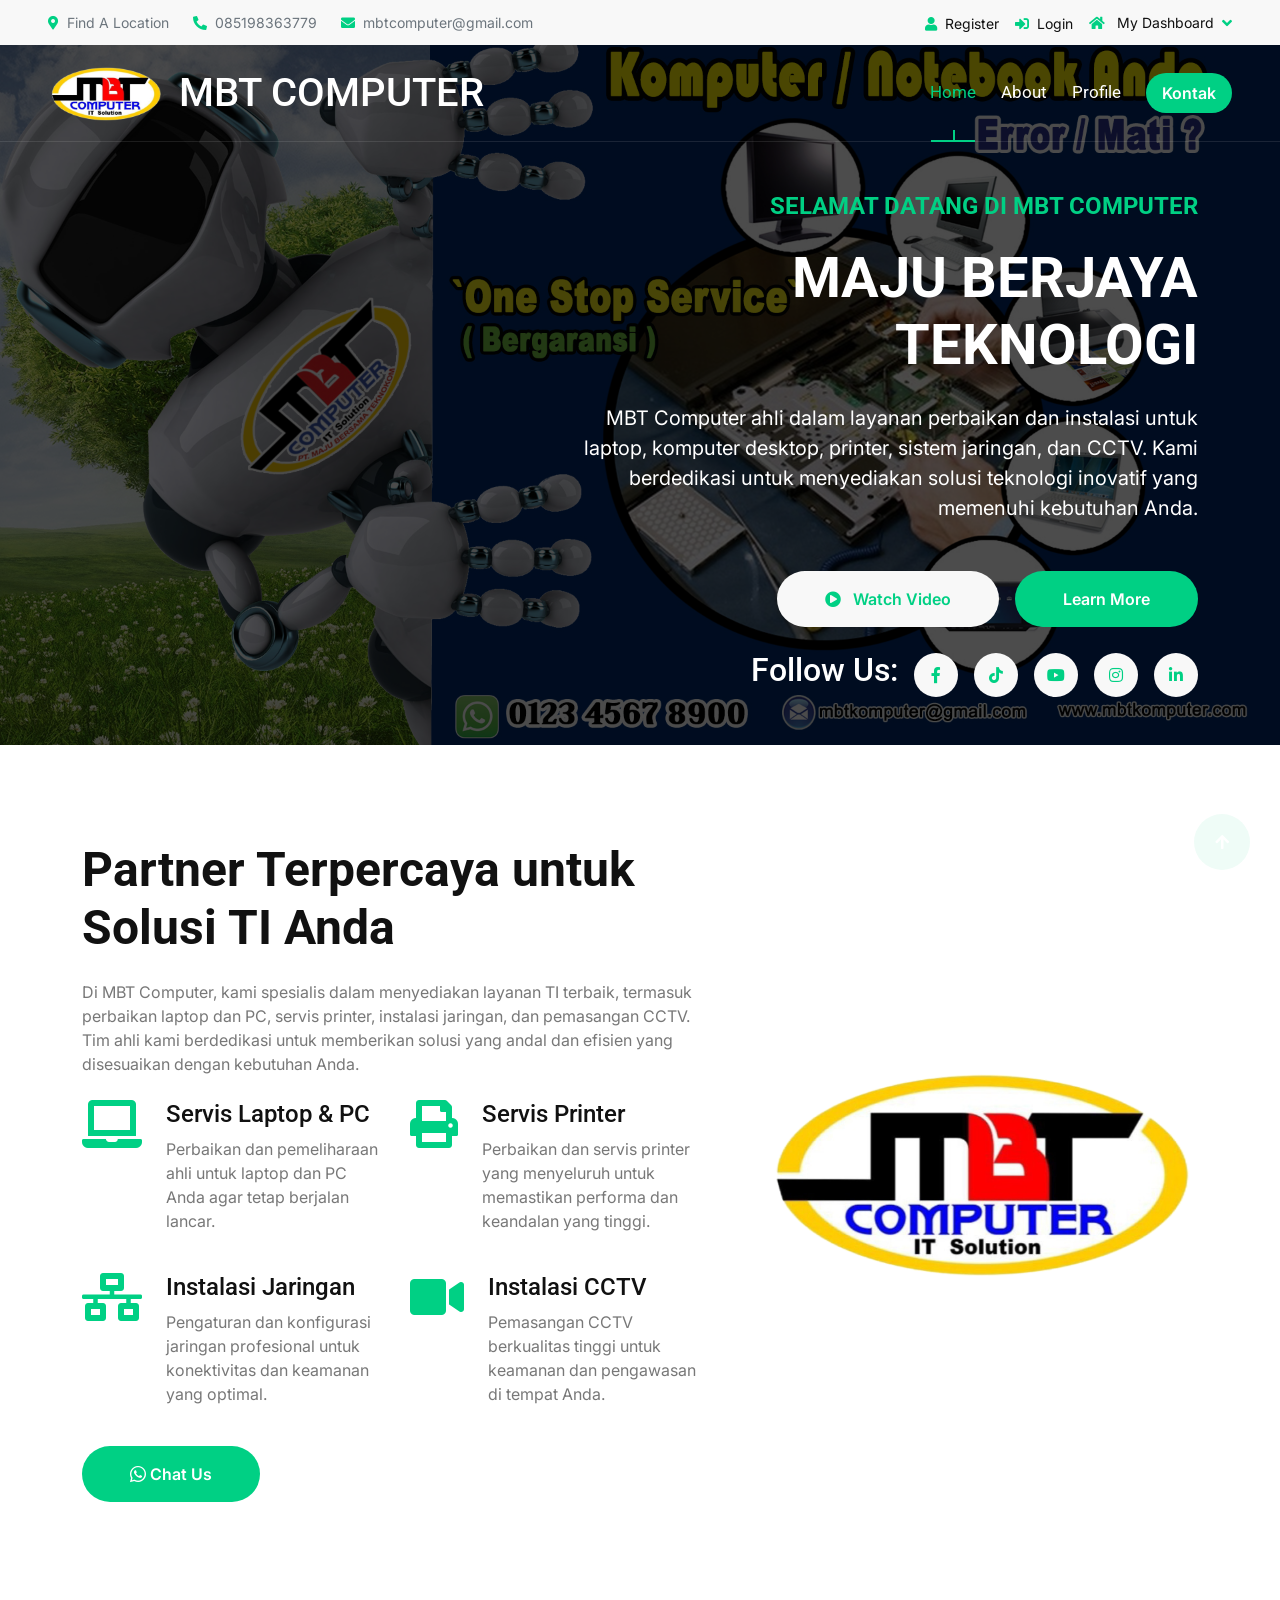
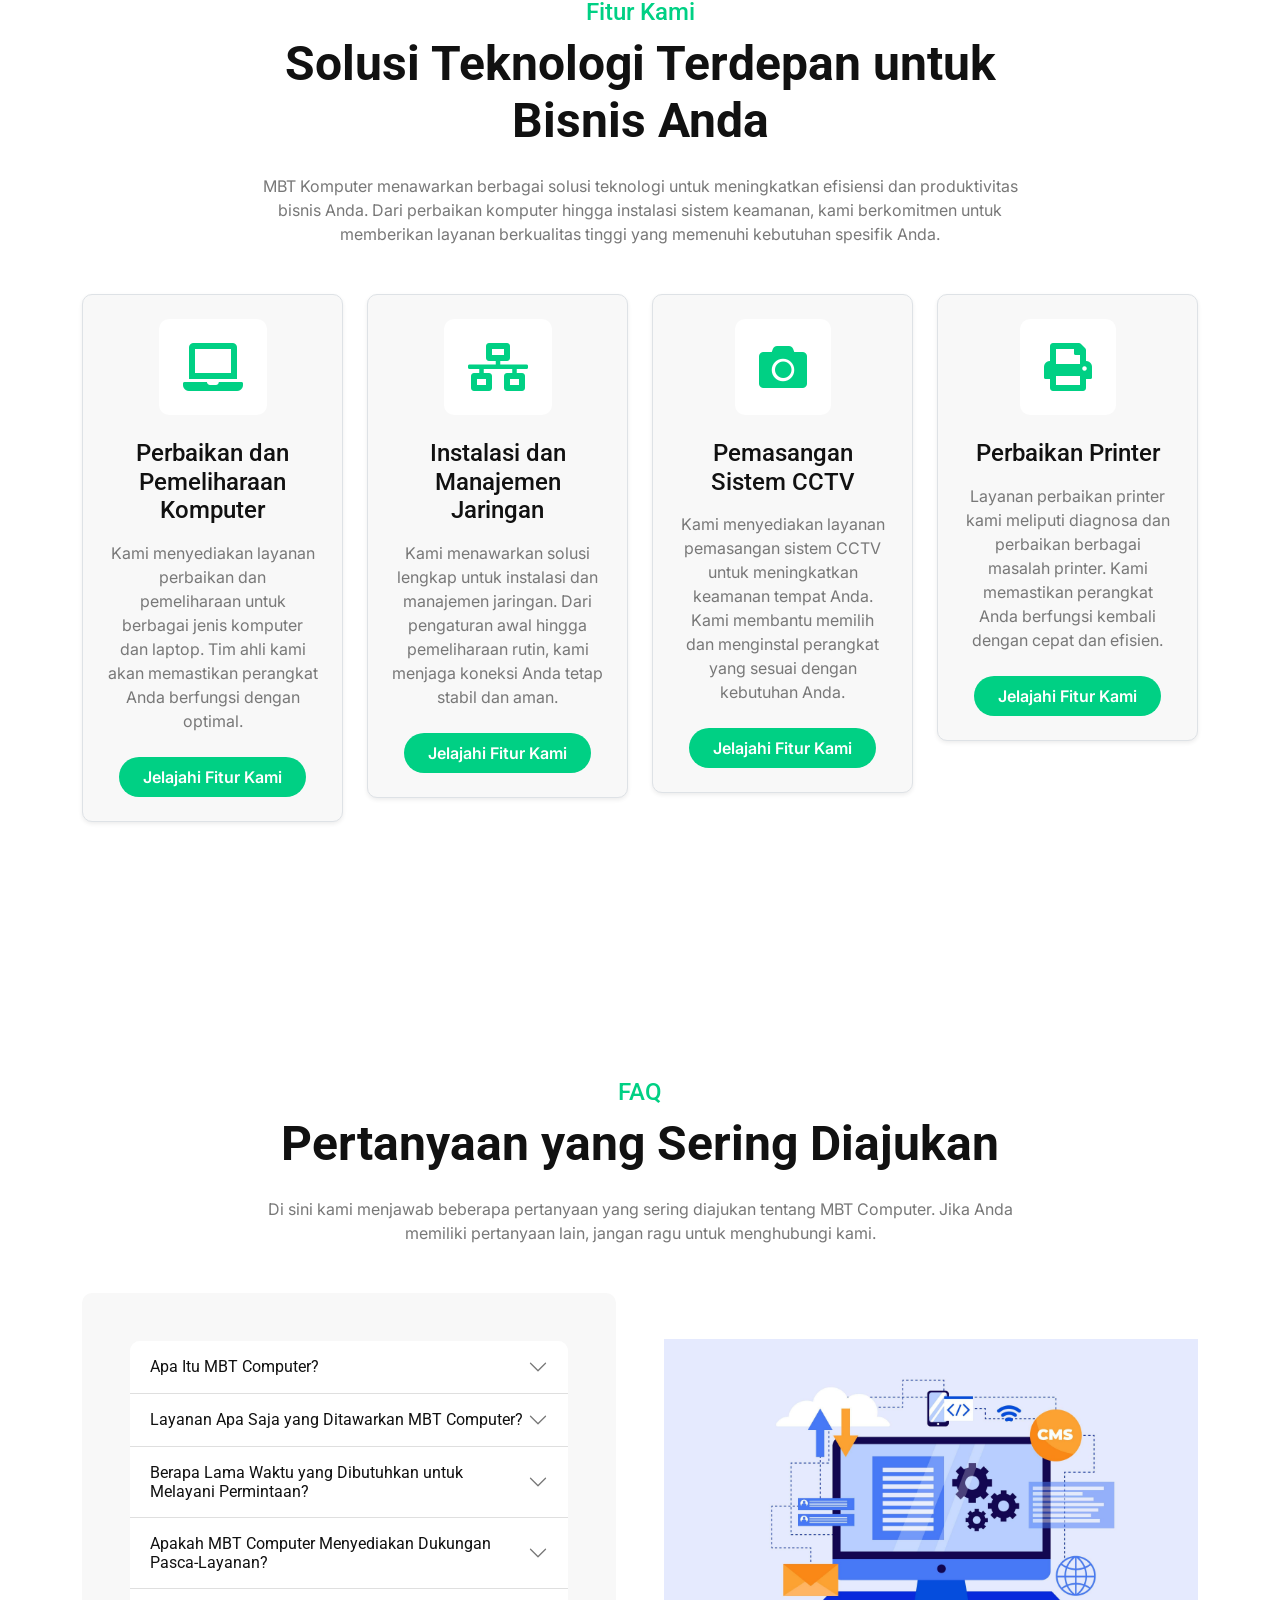
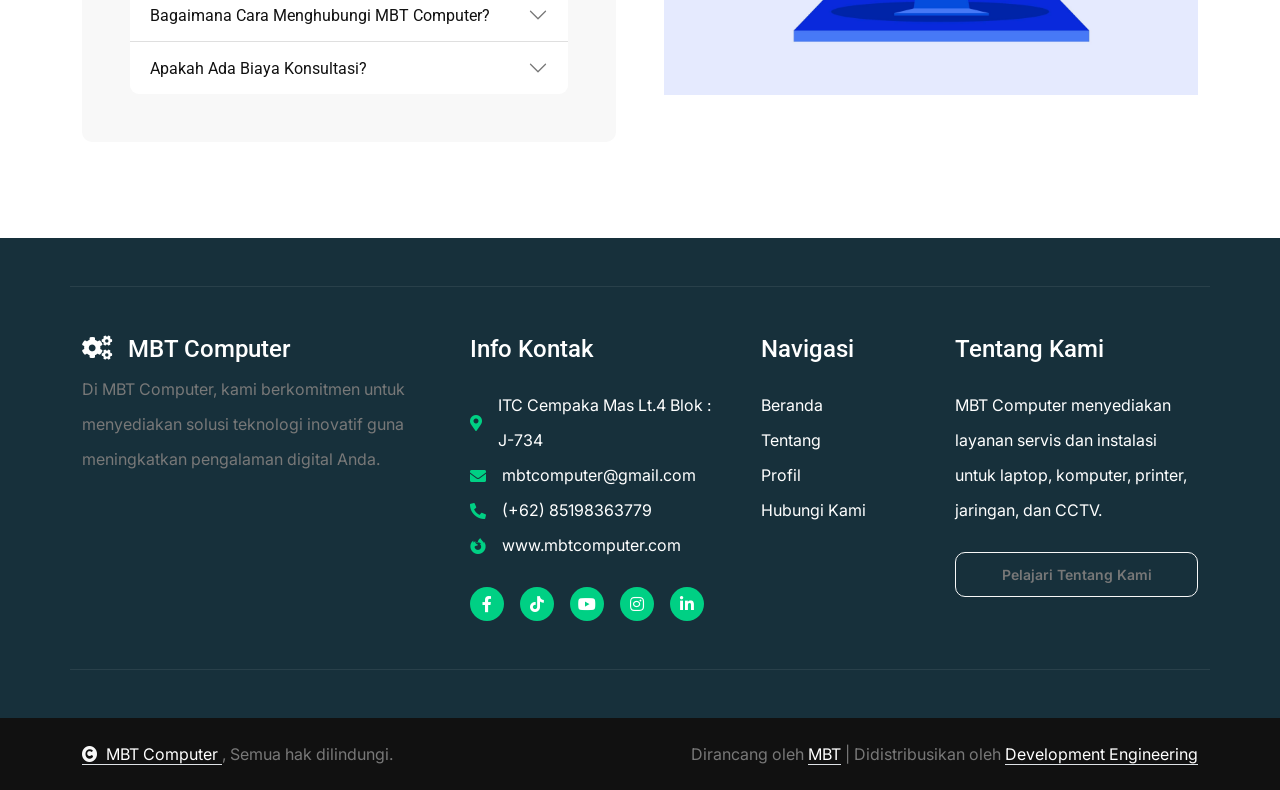
==== commit fd0ca955: "merubah Maju Bersama Teknokom menjadi Maju Berjaya Teknologi" ====
--- a/index.html
+++ b/index.html
@@ -128,7 +128,7 @@
                         <div class="col-xl-7 animated fadeInLeft">
                             <div class="text-sm-center text-md-end">
                                 <h4 class="text-primary text-uppercase fw-bold mb-4">Selamat Datang di MBT Computer</h4>
-                                <h1 class="display-4 text-uppercase text-white mb-4">Maju Bersama Teknokom</h1>
+                                <h1 class="display-4 text-uppercase text-white mb-4">Maju Berjaya Teknologi</h1>
                                 <p class="mb-5 fs-5">MBT Computer ahli dalam layanan perbaikan dan instalasi untuk
                                     laptop, komputer desktop, printer, sistem jaringan, dan CCTV. Kami berdedikasi untuk
                                     menyediakan solusi teknologi inovatif yang memenuhi kebutuhan Anda.</p>
@@ -174,7 +174,7 @@
                         <div class="col-12 animated fadeInUp">
                             <div class="text-center">
                                 <h4 class="text-primary text-uppercase fw-bold mb-4">Selamat Datang Di MBT Computer</h4>
-                                <h1 class="display-4 text-uppercase text-white mb-4">Maju Bersama Teknokom</h1>
+                                <h1 class="display-4 text-uppercase text-white mb-4">Maju Berjaya Teknologi</h1>
                                 <p class="mb-5 fs-5">MBT Computer menawarkan layanan perbaikan dan instalasi untuk
                                     laptop, komputer desktop, printer, sistem jaringan, dan CCTV. Kami berkomitmen untuk
                                     memberikan solusi teknologi yang handal dan inovatif untuk memenuhi kebutuhan Anda.
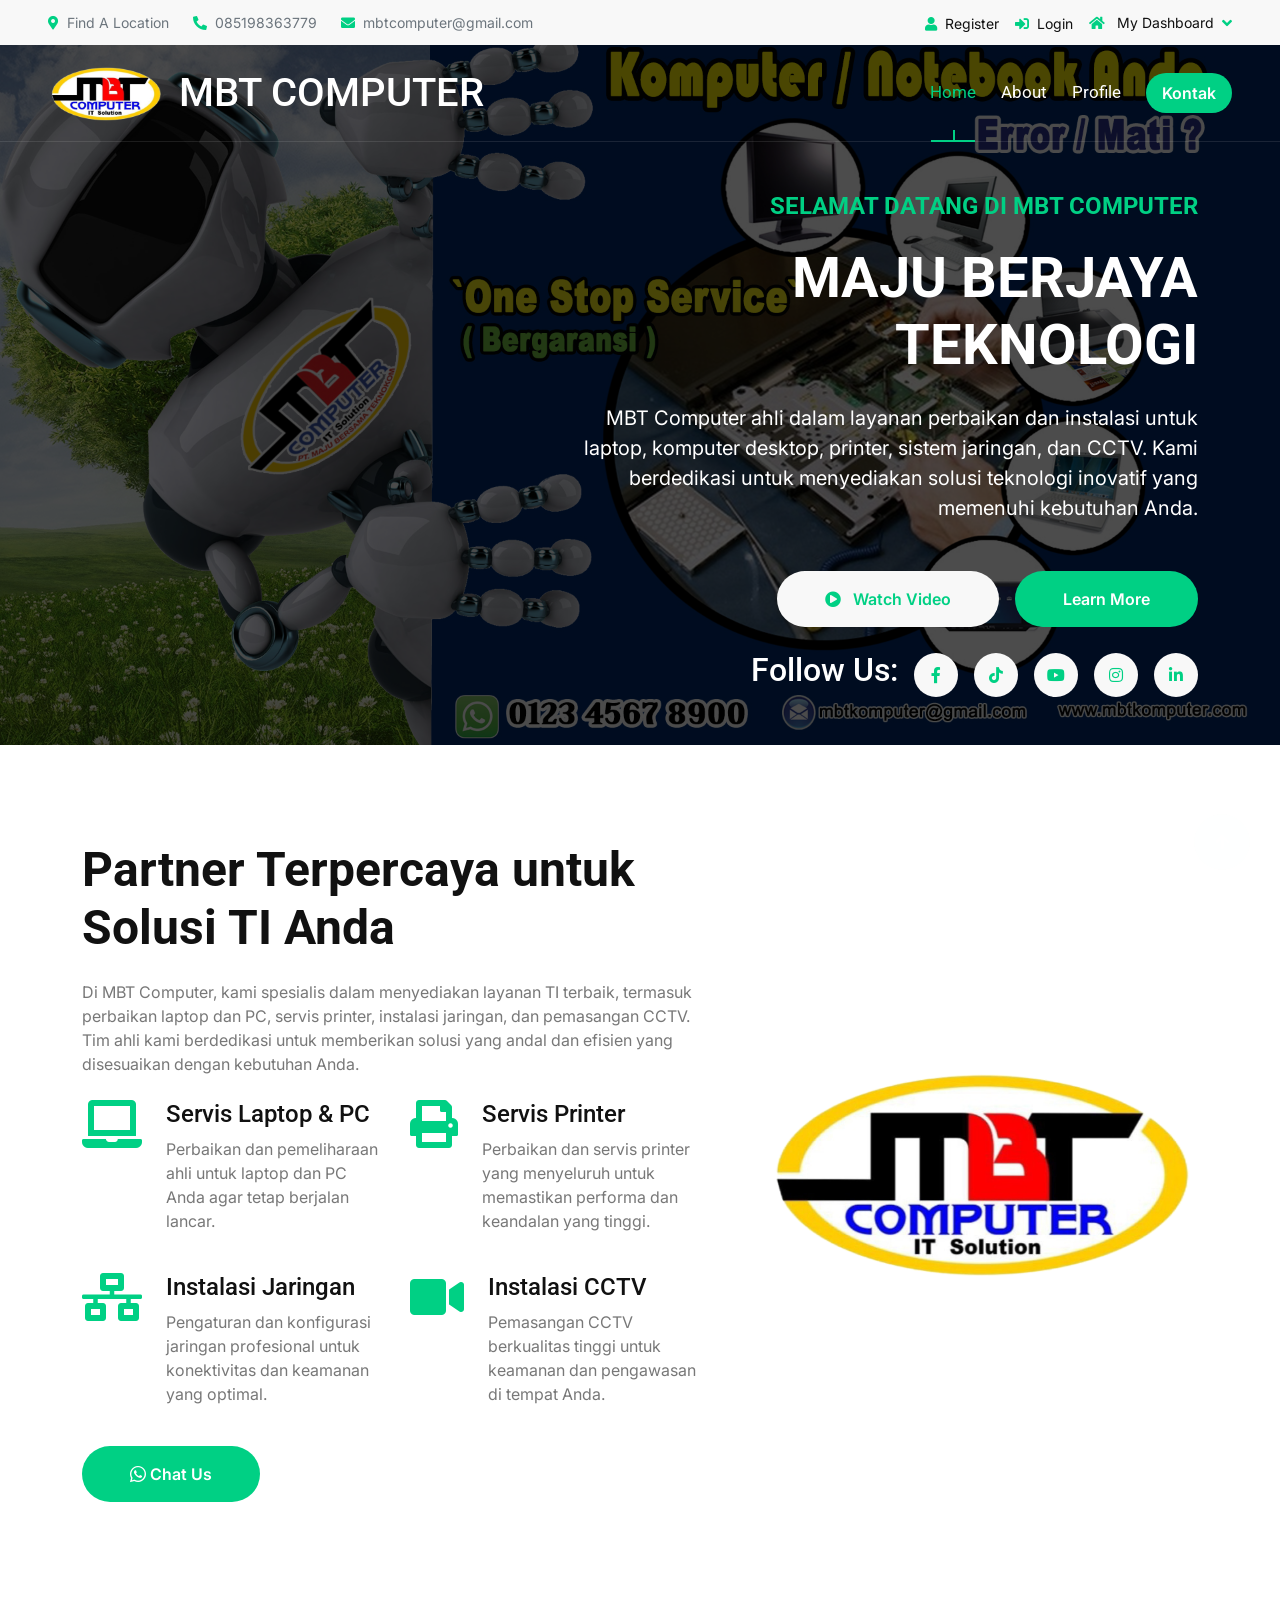
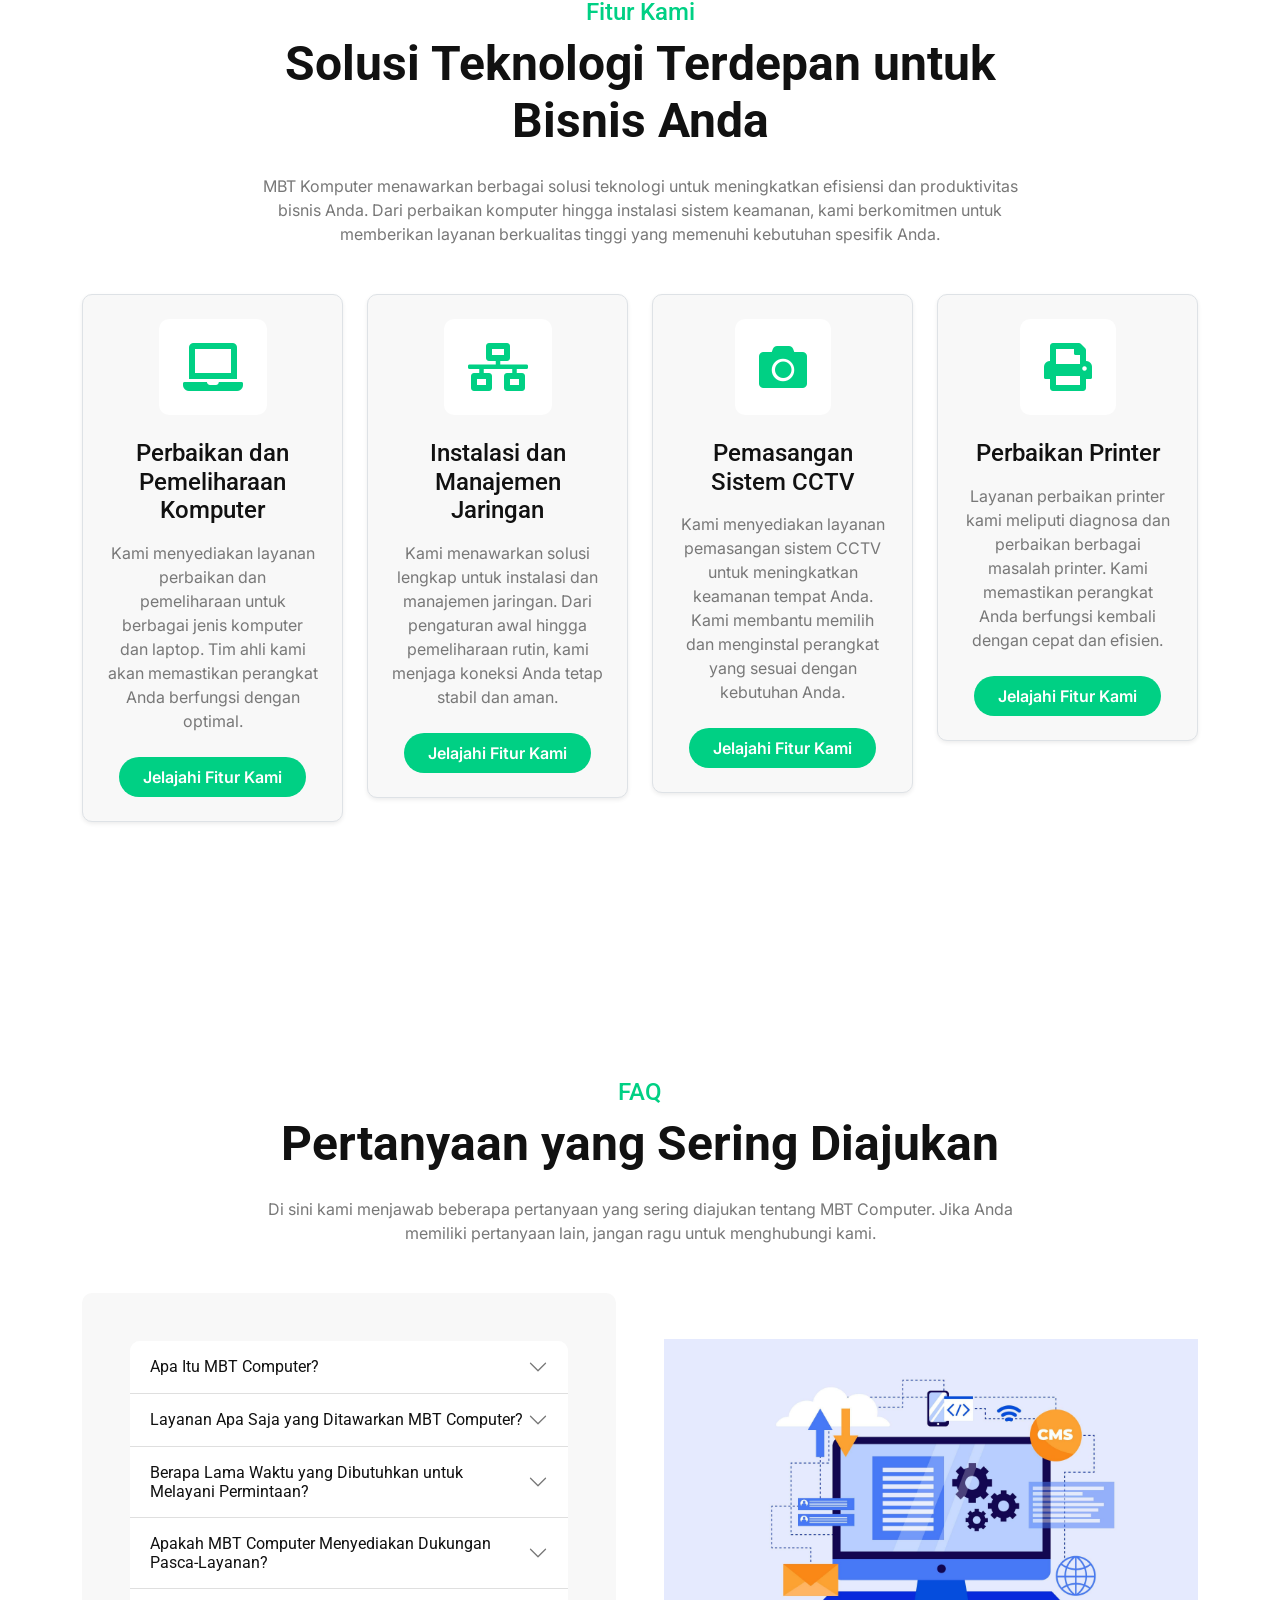
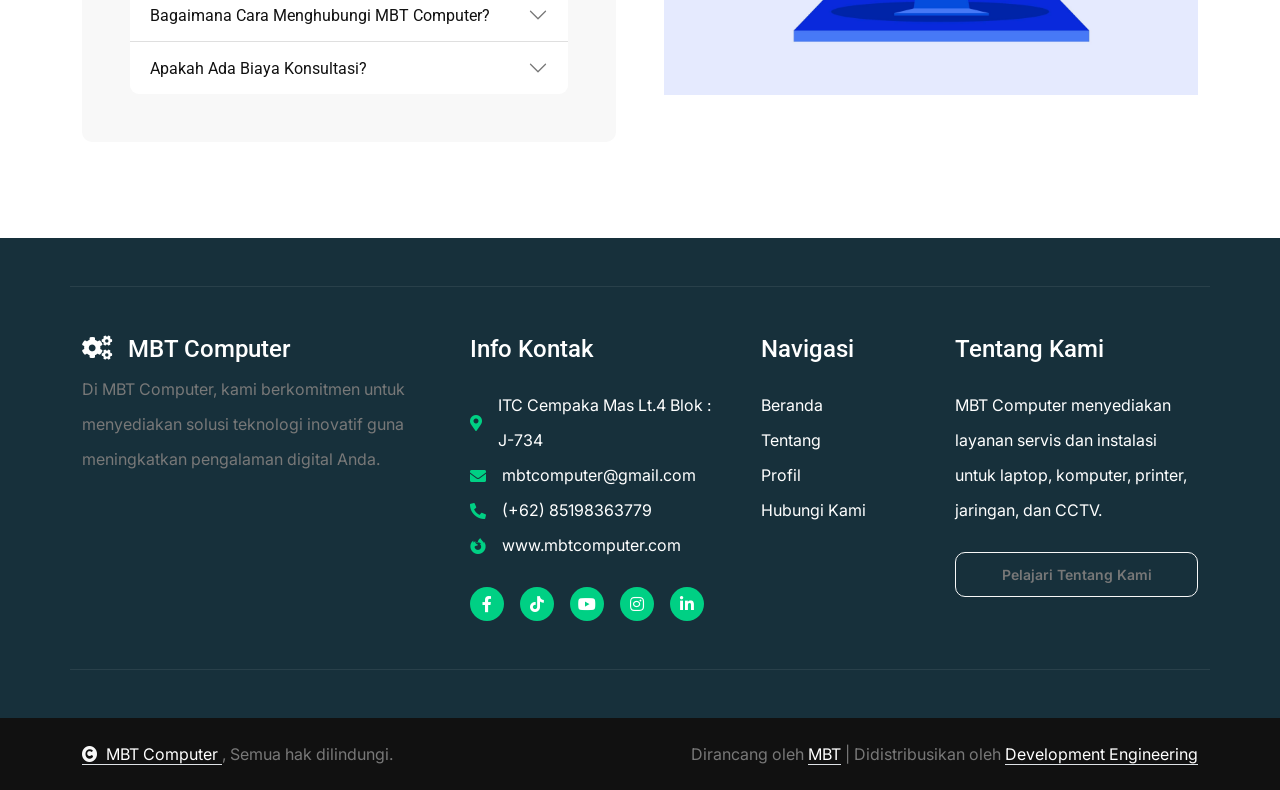
==== commit aa6449ec: "mengganti link href facebook dan youtube mbt" ====
--- a/index.html
+++ b/index.html
@@ -135,7 +135,7 @@
                                 </p>
                                 <div class="d-flex justify-content-center justify-content-md-end flex-shrink-0 mb-4">
                                     <a class="btn btn-light rounded-pill py-3 px-4 px-md-5 me-2"
-                                        href="https://www.youtube.com/@ptmajubersamateknokom"><i
+                                        href="https://www.youtube.com/@mbtcomputer"><i
                                             class="fas fa-play-circle me-2"></i> Watch Video</a>
                                     <a class="btn btn-primary rounded-pill py-3 px-4 px-md-5 ms-2" href="#faq">Learn
                                         More</a>
@@ -144,13 +144,13 @@
                                     <h2 class="text-white me-2">Follow Us:</h2>
                                     <div class="d-flex justify-content-end ms-2">
                                         <a class="btn btn-md-square btn-light rounded-circle me-2"
-                                            href="https://web.facebook.com/people/Mbt-Maju-Bersama-Teknokom/61565155615879/?mibextid=qi2Omg&rdid=eKMgM4CLi8T7lTLU&share_url=https%3A%2F%2Fweb.facebook.com%2Fshare%2Fb56TY59gbZeCLn78%2F%3Fmibextid%3Dqi2Omg%26_rdc%3D1%26_rdr"
-                                            target="_blank"><i class="fab fa-facebook-f"></i></a>
+                                            href="https://web.facebook.com/mbtitsolution" target="_blank"><i
+                                                class="fab fa-facebook-f"></i></a>
                                         <a class="btn btn-md-square btn-light rounded-circle mx-2"
                                             href="https://www.tiktok.com/@mbt_it_solution?_t=8pLuQFW47MY&_r=1"
                                             target="_blank"><i class="fab fa-tiktok"></i></a>
                                         <a class="btn btn-md-square btn-light rounded-circle mx-2"
-                                            href="https://www.youtube.com/@ptmajubersamateknokom" target="_blank"><i
+                                            href="https://www.youtube.com/@mbtcomputer" target="_blank"><i
                                                 class="fab fa-youtube"></i></a>
                                         <a class="btn btn-md-square btn-light rounded-circle mx-2"
                                             href="https://www.instagram.com/mbt_it_solution/" target="_blank"><i
@@ -182,7 +182,7 @@
                                 </p>
                                 <div class="d-flex justify-content-center flex-shrink-0 mb-4">
                                     <a class="btn btn-light rounded-pill py-3 px-4 px-md-5 me-2"
-                                        href="https://www.youtube.com/@ptmajubersamateknokom"><i
+                                        href="https://www.youtube.com/@mbtcomputer"><i
                                             class="fas fa-play-circle me-2"></i> Watch Video</a>
                                     <a class="btn btn-primary rounded-pill py-3 px-4 px-md-5 ms-2" href="#faq">Learn
                                         More</a>
@@ -191,13 +191,13 @@
                                     <h2 class="text-white me-2">Follow Us:</h2>
                                     <div class="d-flex justify-content-end ms-2">
                                         <a class="btn btn-md-square btn-light rounded-circle me-2"
-                                            href="https://web.facebook.com/people/Mbt-Maju-Bersama-Teknokom/61565155615879/?mibextid=qi2Omg&rdid=eKMgM4CLi8T7lTLU&share_url=https%3A%2F%2Fweb.facebook.com%2Fshare%2Fb56TY59gbZeCLn78%2F%3Fmibextid%3Dqi2Omg%26_rdc%3D1%26_rdr"
-                                            target="_blank"><i class="fab fa-facebook-f"></i></a>
+                                            href="https://web.facebook.com/mbtitsolution" target="_blank"><i
+                                                class="fab fa-facebook-f"></i></a>
                                         <a class="btn btn-md-square btn-light rounded-circle mx-2"
                                             href="https://www.tiktok.com/@mbt_it_solution?_t=8pLuQFW47MY&_r=1"
                                             target="_blank"><i class="fab fa-tiktok"></i></a>
                                         <a class="btn btn-md-square btn-light rounded-circle mx-2"
-                                            href="https://www.youtube.com/@ptmajubersamateknokom" target="_blank"><i
+                                            href="https://www.youtube.com/@mbtcomputer" target="_blank"><i
                                                 class="fab fa-youtube"></i></a>
                                         <a class="btn btn-md-square btn-light rounded-circle mx-2"
                                             href="https://www.instagram.com/mbt_it_solution/" target="_blank"><i
@@ -523,13 +523,13 @@
                         </div>
                         <div class="d-flex">
                             <a class="btn btn-primary btn-sm-square rounded-circle me-3" target="_blank"
-                                href="https://web.facebook.com/people/Mbt-Maju-Bersama-Teknokom/61565155615879/?mibextid=qi2Omg&rdid=eKMgM4CLi8T7lTLU&share_url=https%3A%2F%2Fweb.facebook.com%2Fshare%2Fb56TY59gbZeCLn78%2F%3Fmibextid%3Dqi2Omg%26_rdc%3D1%26_rdr"><i
+                                href="https://web.facebook.com/mbtitsolution"><i
                                     class="fab fa-facebook-f text-white"></i></a>
                             <a class="btn btn-primary btn-sm-square rounded-circle me-3" target="_blank"
                                 href="https://www.tiktok.com/@mbt_it_solution?_t=8pLuQFW47MY&_r=1"><i
                                     class="fab fa-tiktok text-white"></i></a>
                             <a class="btn btn-primary btn-sm-square rounded-circle me-3" target="_blank"
-                                href="https://www.youtube.com/@ptmajubersamateknokom"><i
+                                href="https://www.youtube.com/@mbtcomputer"><i
                                     class="fab fa-youtube text-white"></i></a>
                             <a class="btn btn-primary btn-sm-square rounded-circle me-3" target="_blank"
                                 href="https://www.instagram.com/mbt_it_solution/"><i
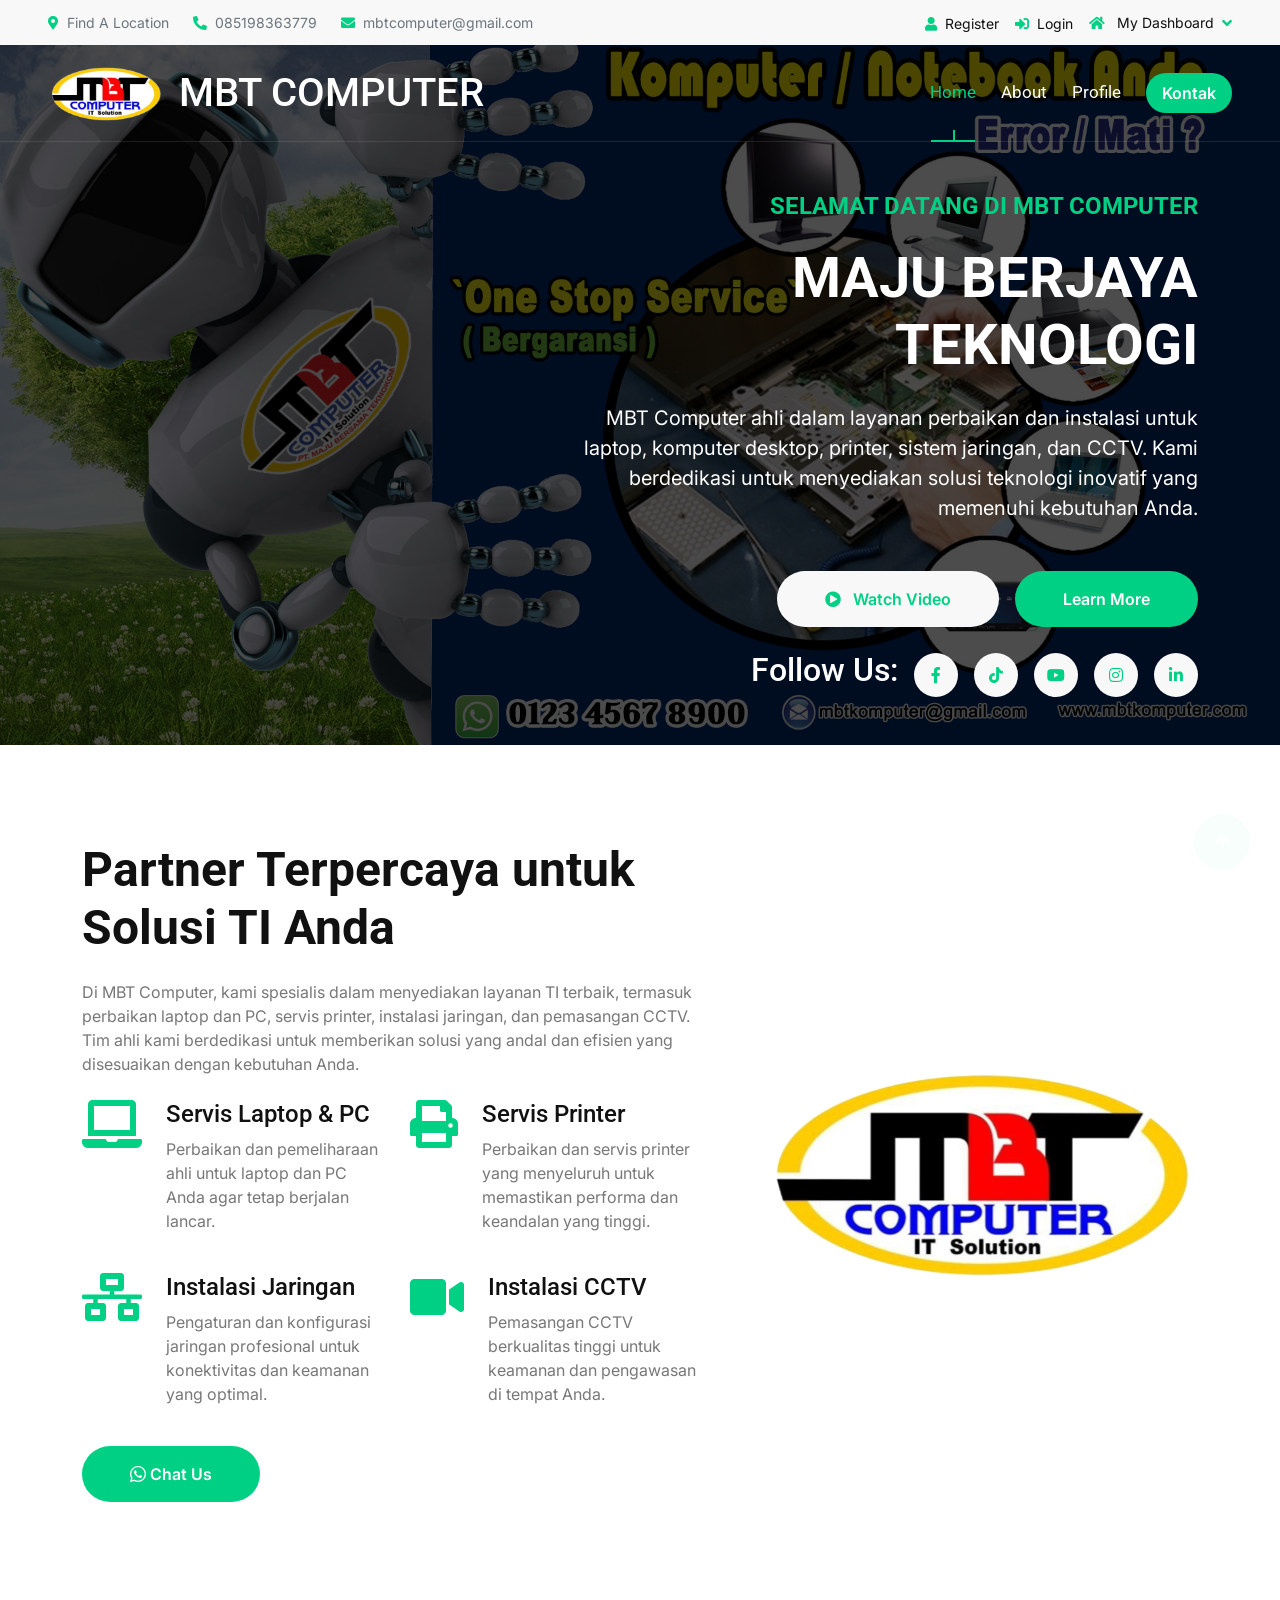
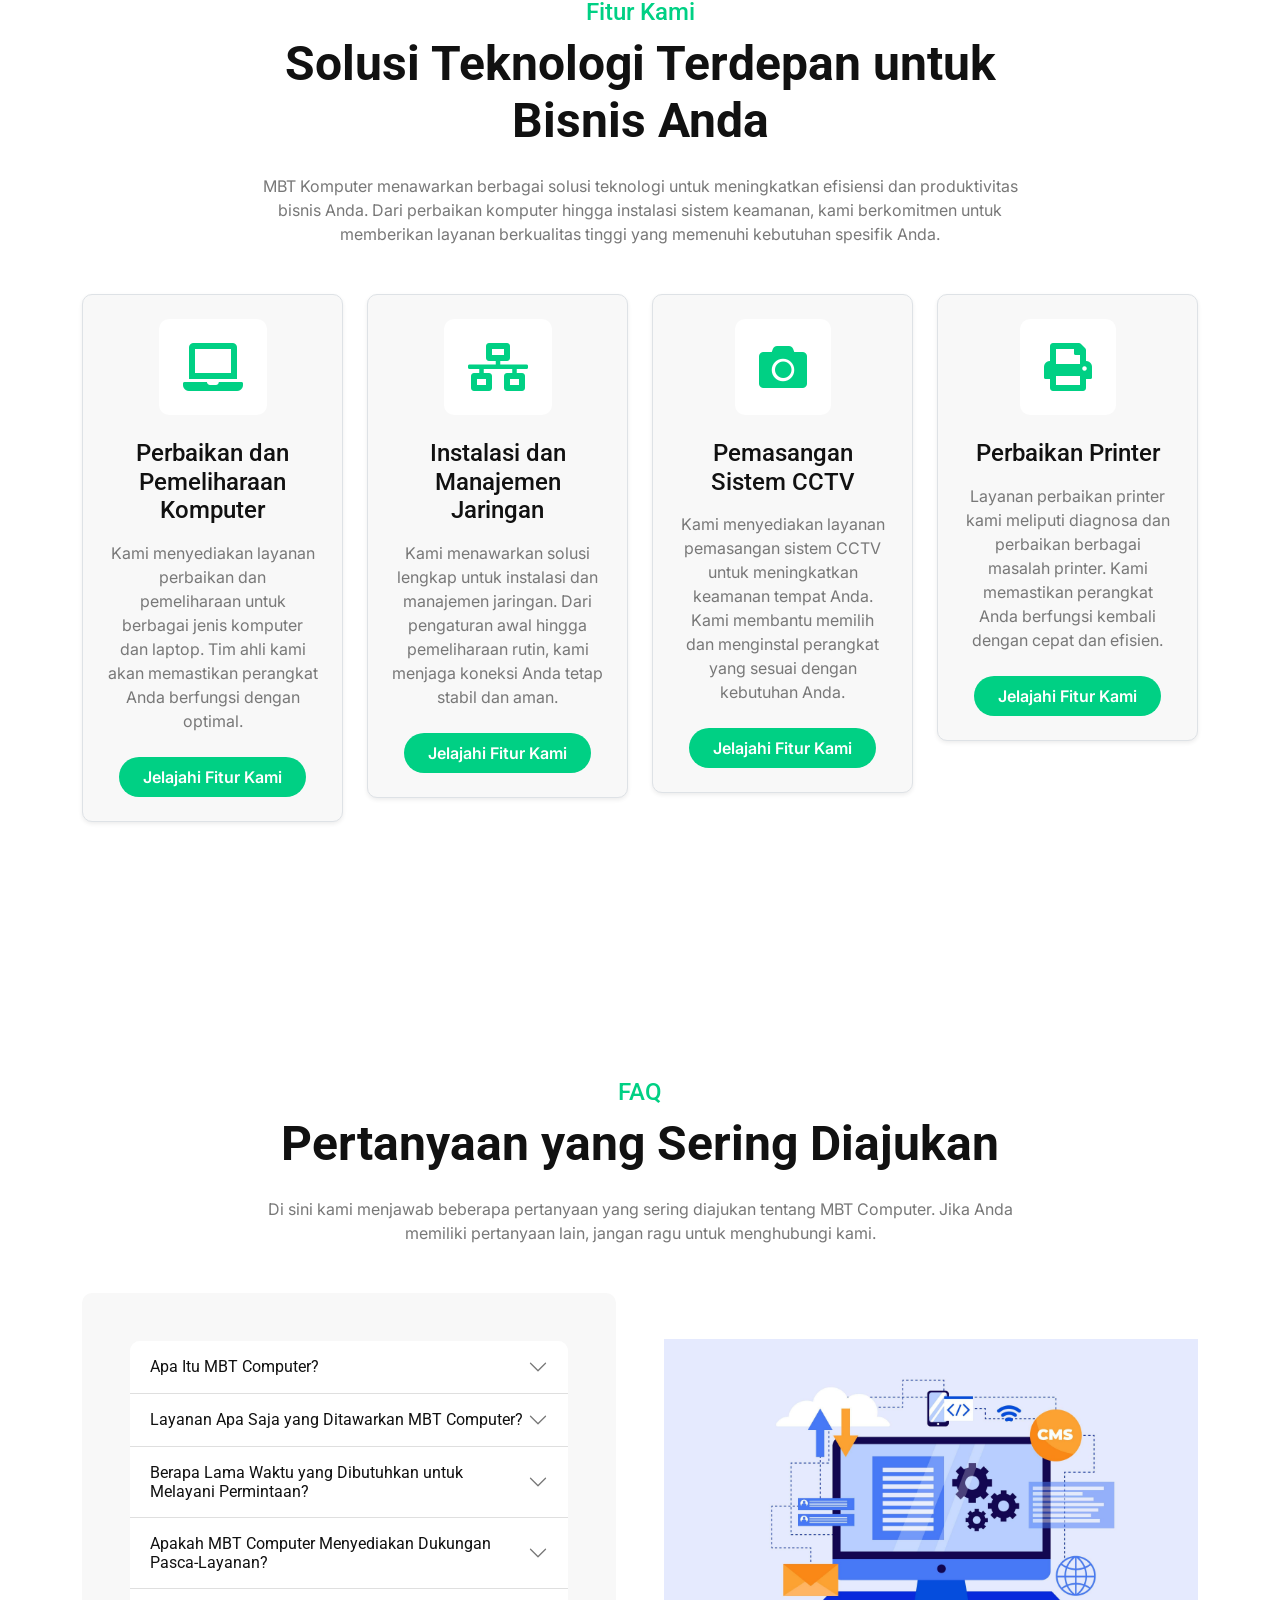
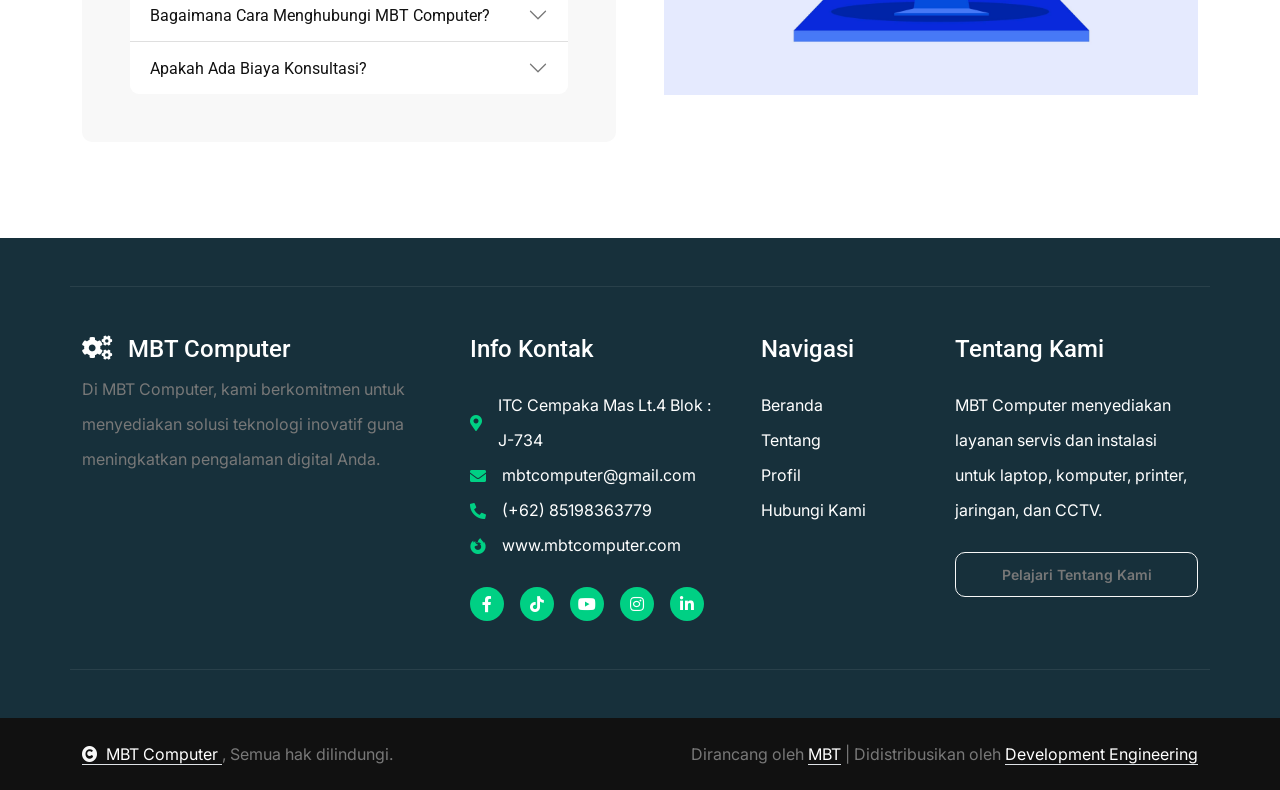
==== commit 71b9fe50: "mengganti link href facebook dan youtube mbt" ====
--- a/index.html
+++ b/index.html
@@ -156,7 +156,7 @@
                                             href="https://www.instagram.com/mbt_it_solution/" target="_blank"><i
                                                 class="fab fa-instagram"></i></a>
                                         <a class="btn btn-md-square btn-light rounded-circle ms-2"
-                                            href="https://www.linkedin.com/company/maju-bersama-teknokom/"
+                                            href="https://www.linkedin.com/company/maju-berjaya-teknologi"
                                             target="_blank"><i class="fab fa-linkedin-in"></i></a>
                                     </div>
                                 </div>
@@ -203,7 +203,7 @@
                                             href="https://www.instagram.com/mbt_it_solution/" target="_blank"><i
                                                 class="fab fa-instagram"></i></a>
                                         <a class="btn btn-md-square btn-light rounded-circle ms-2"
-                                            href="https://www.linkedin.com/company/maju-bersama-teknokom/"
+                                            href="https://www.linkedin.com/company/maju-berjaya-teknologi"
                                             target="_blank"><i class="fab fa-linkedin-in"></i></a>
                                     </div>
                                 </div>
@@ -535,7 +535,7 @@
                                 href="https://www.instagram.com/mbt_it_solution/"><i
                                     class="fab fa-instagram text-white"></i></a>
                             <a class="btn btn-primary btn-sm-square rounded-circle me-0" target="_blank"
-                                href="https://www.linkedin.com/company/maju-bersama-teknokom/"><i
+                                href="https://www.linkedin.com/company/maju-berjaya-teknologi"><i
                                     class="fab fa-linkedin-in text-white"></i></a>
                         </div>
                     </div>
